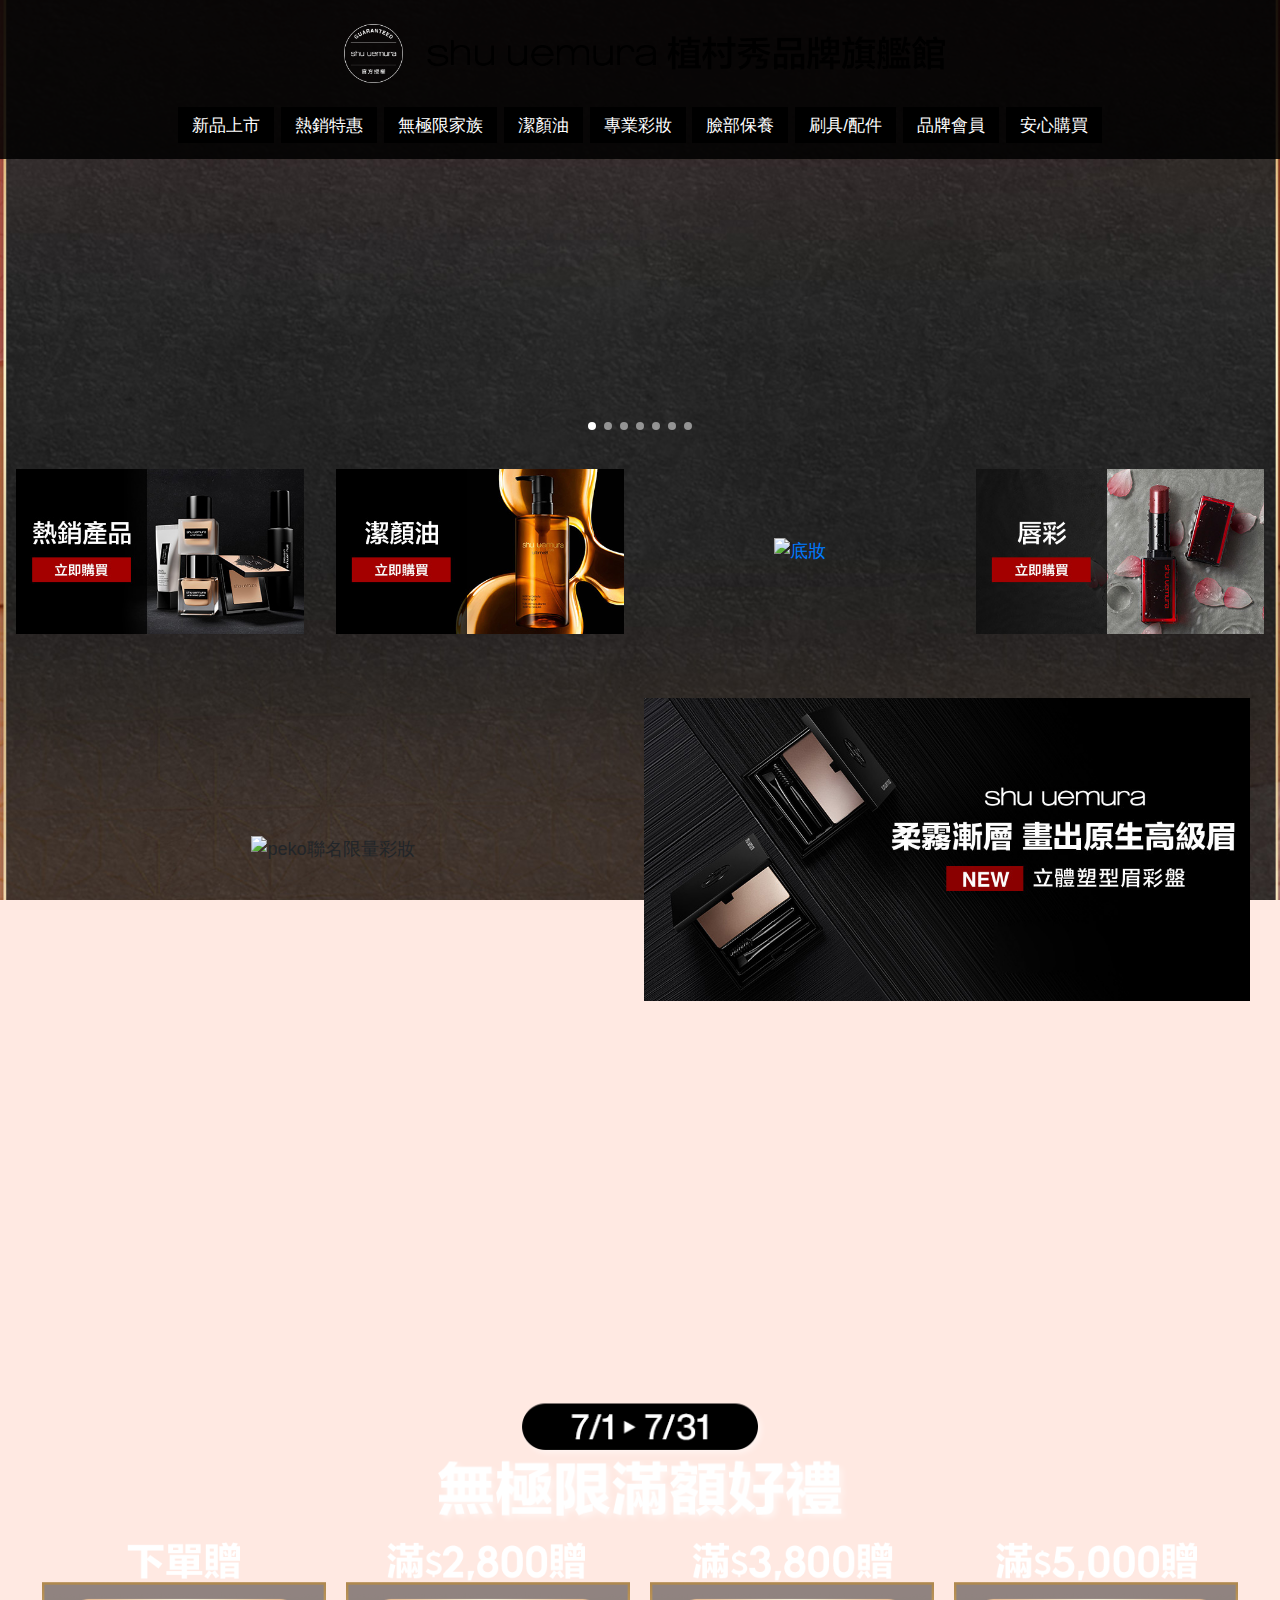
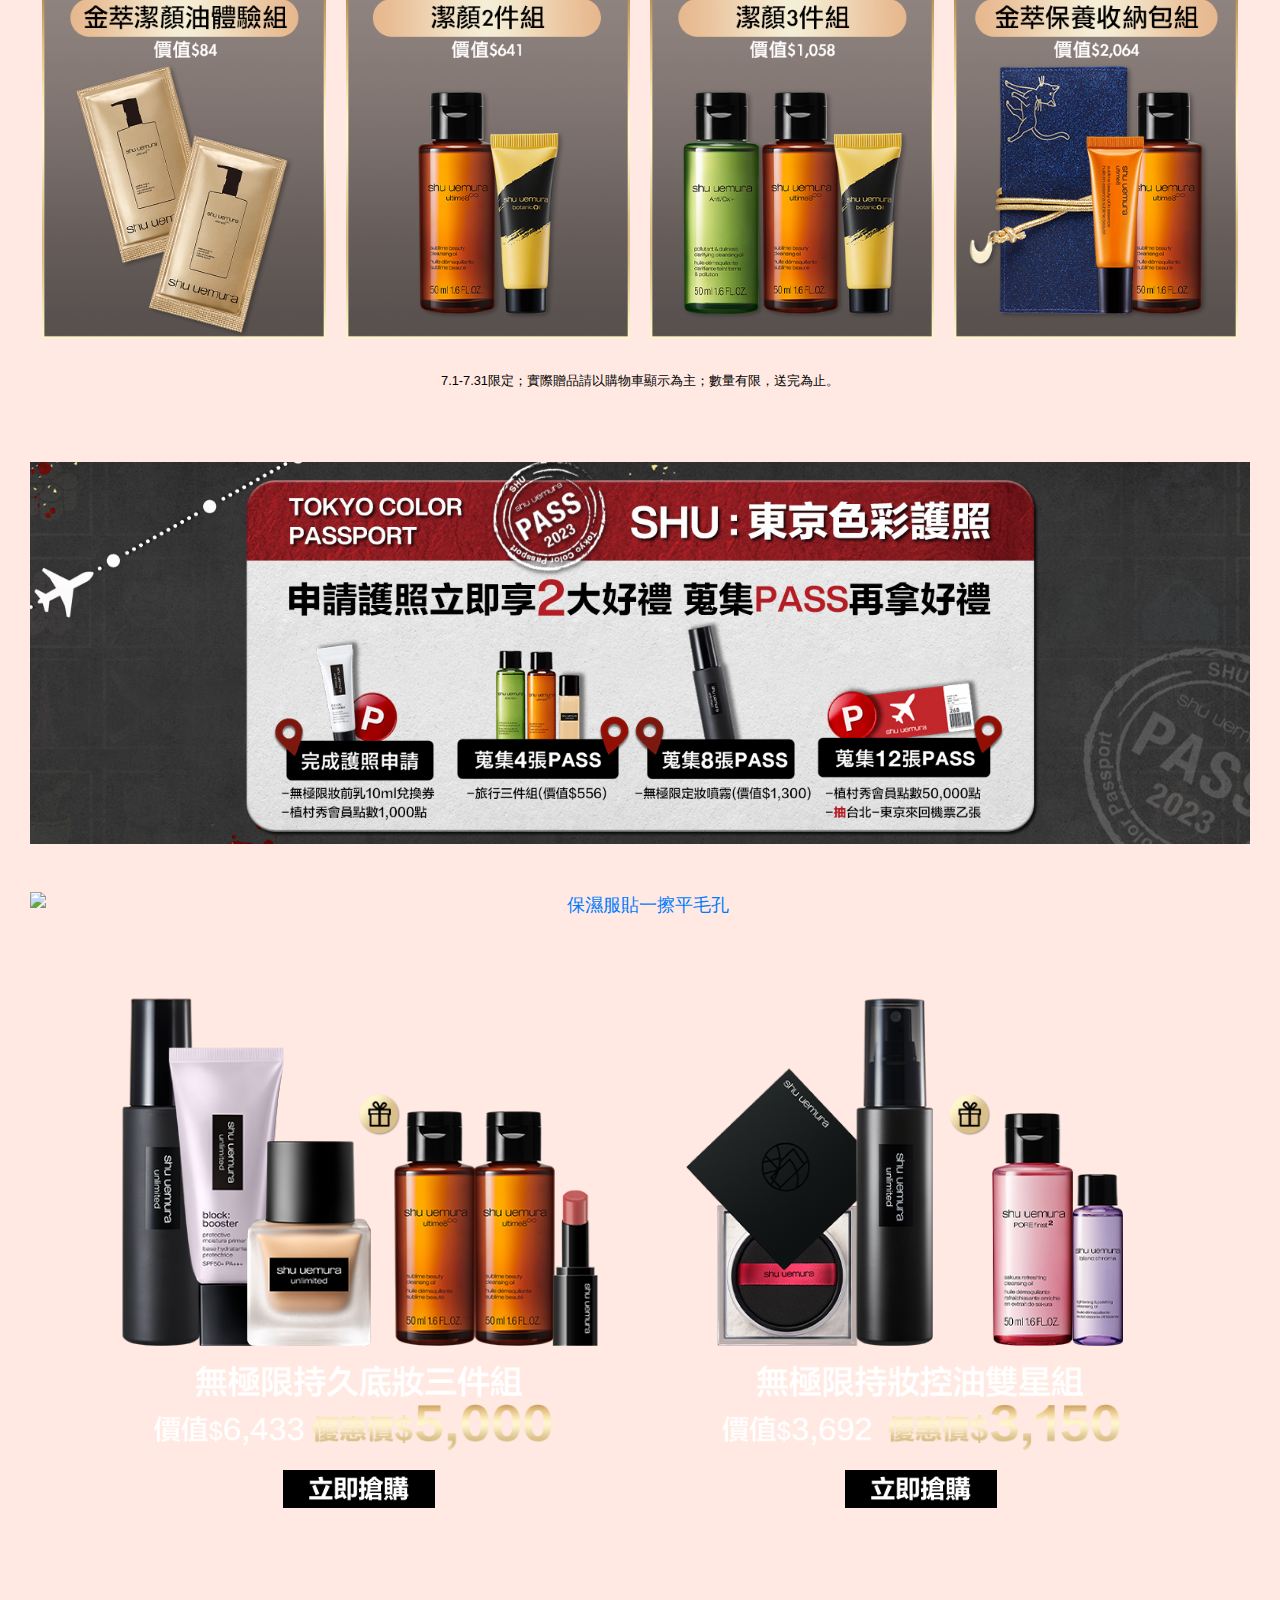
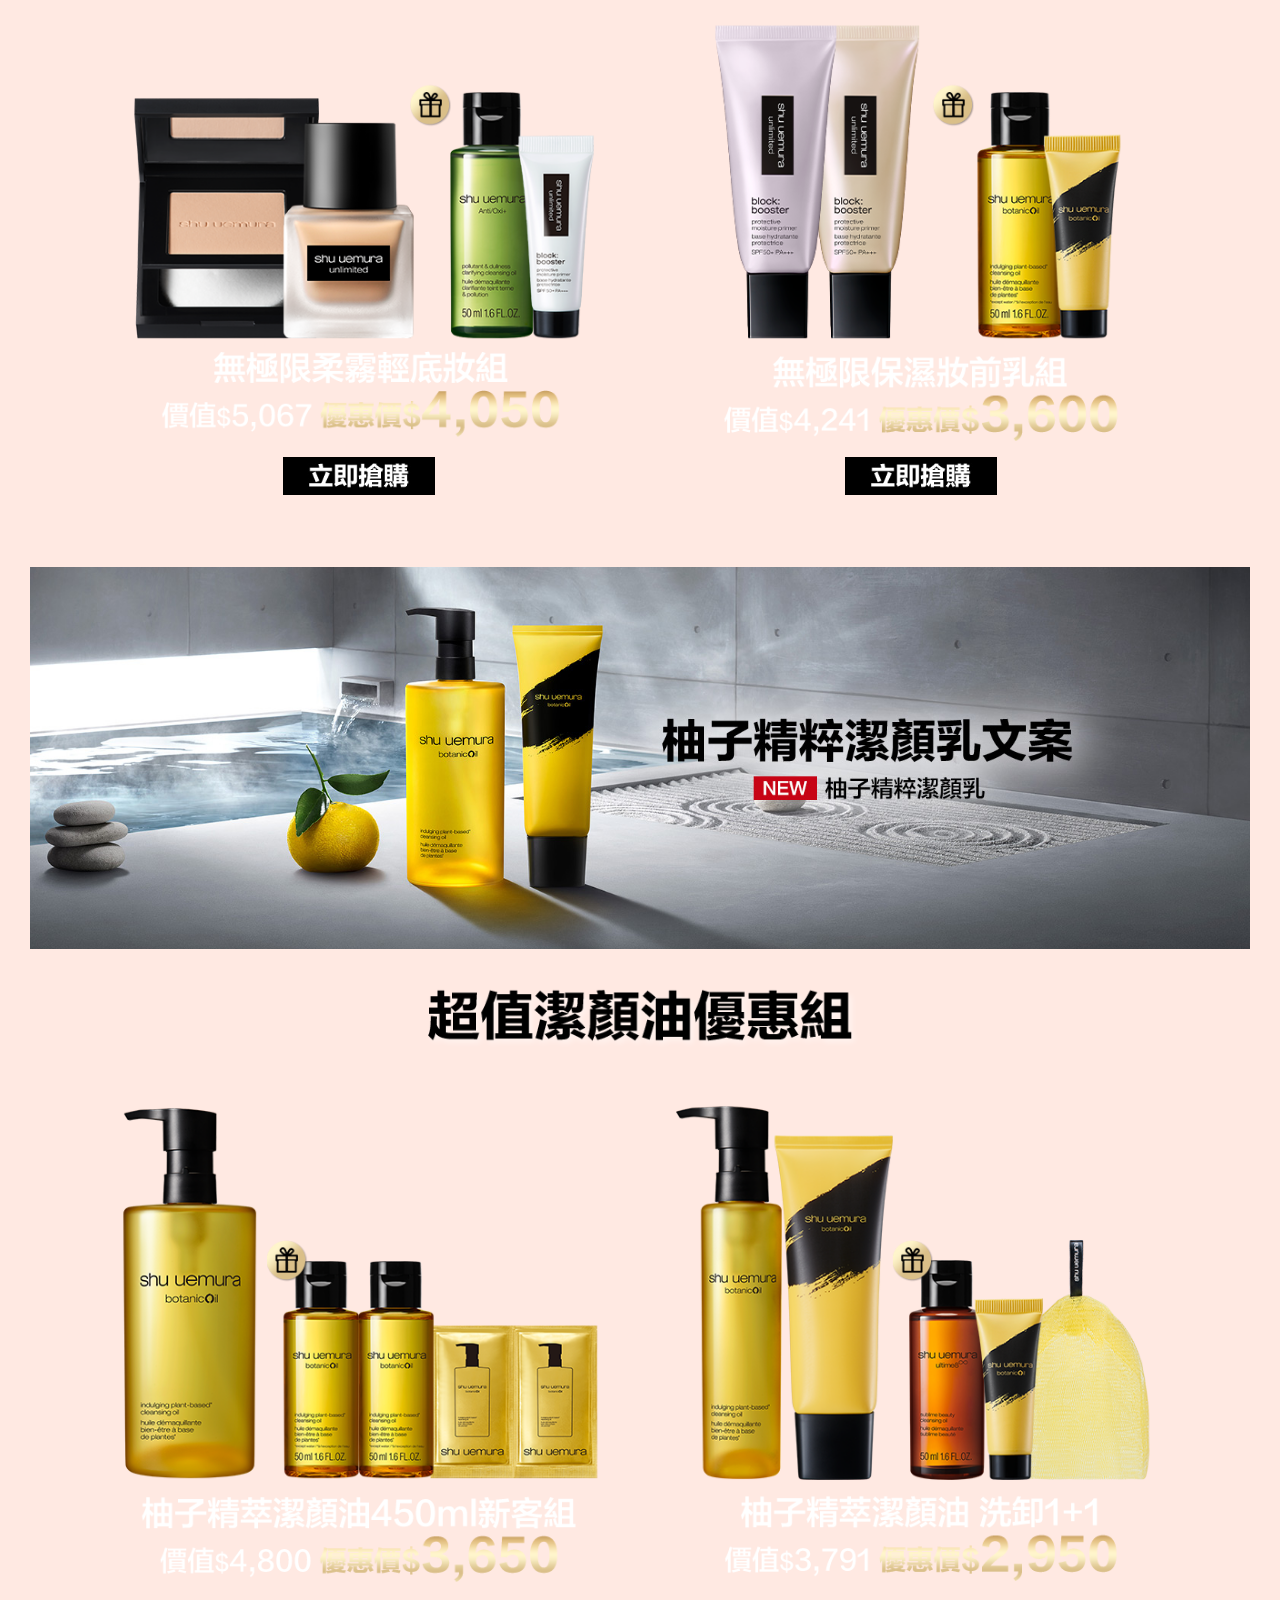
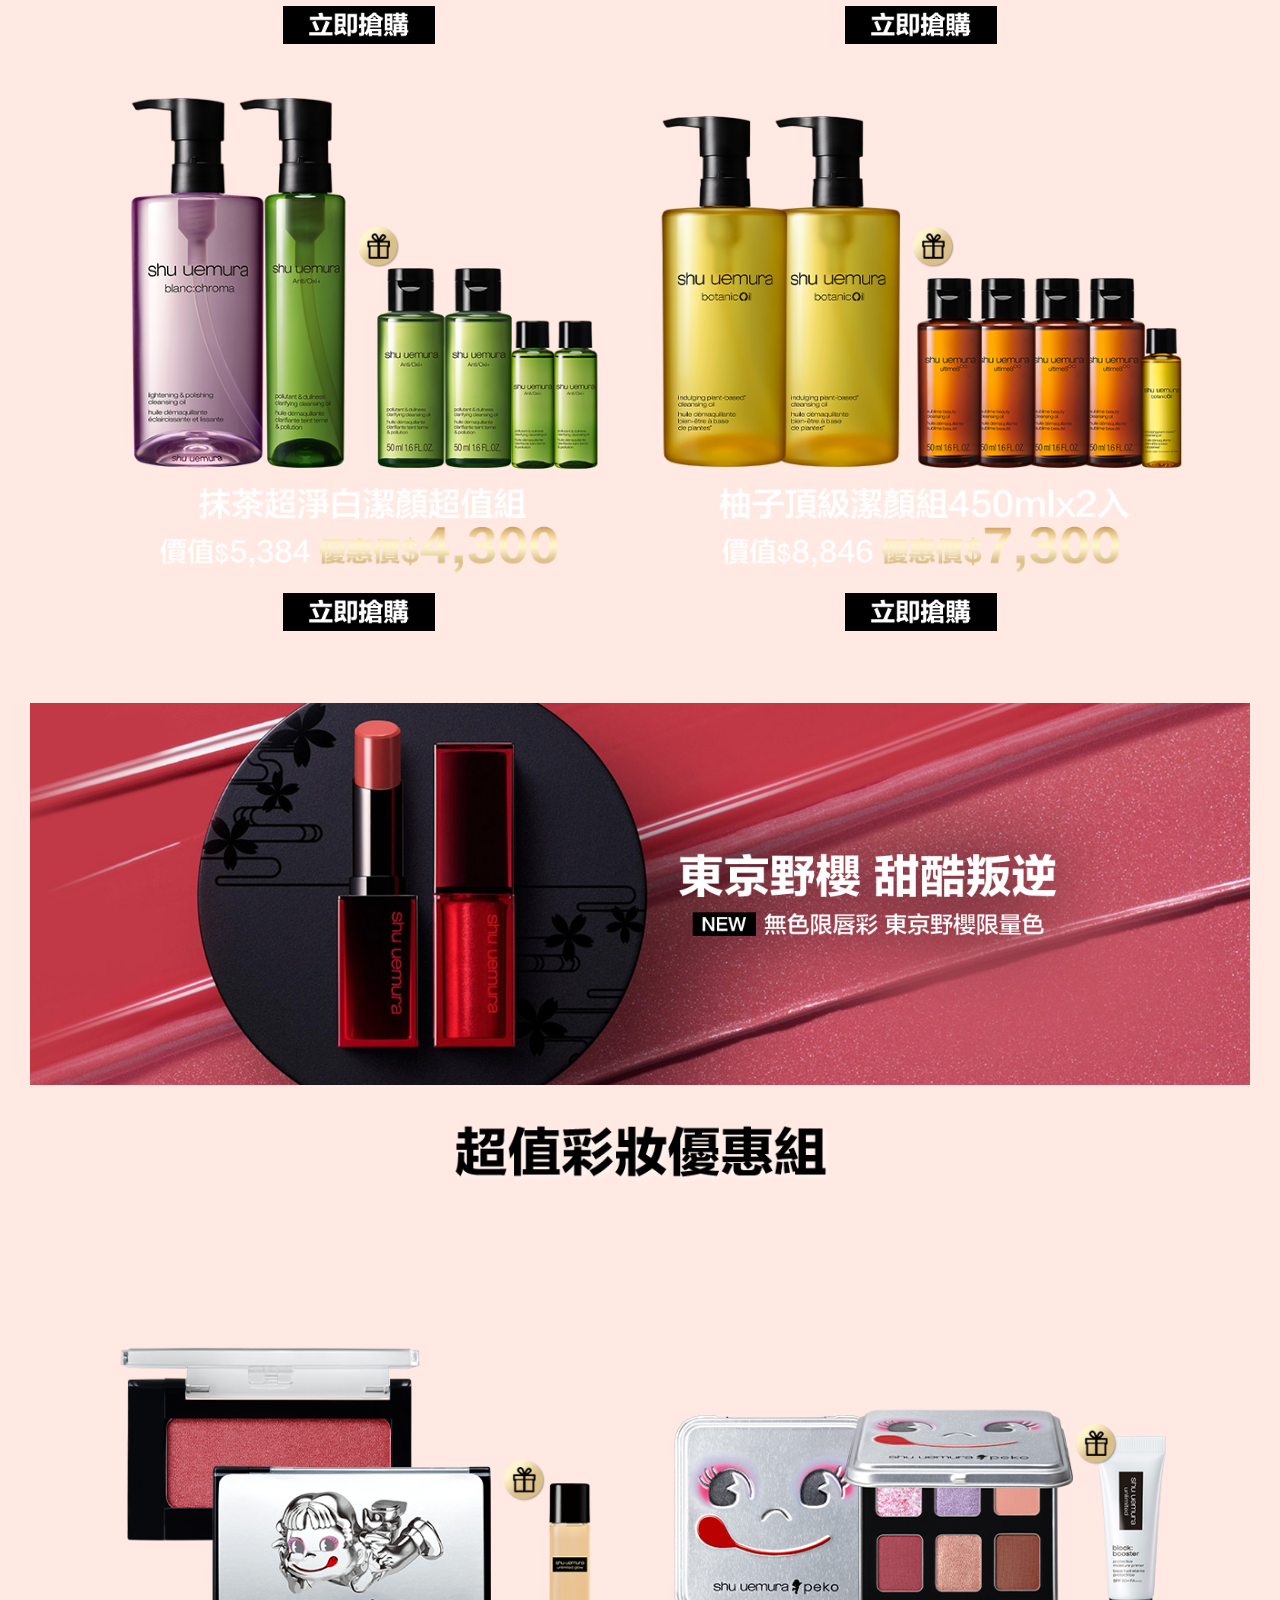
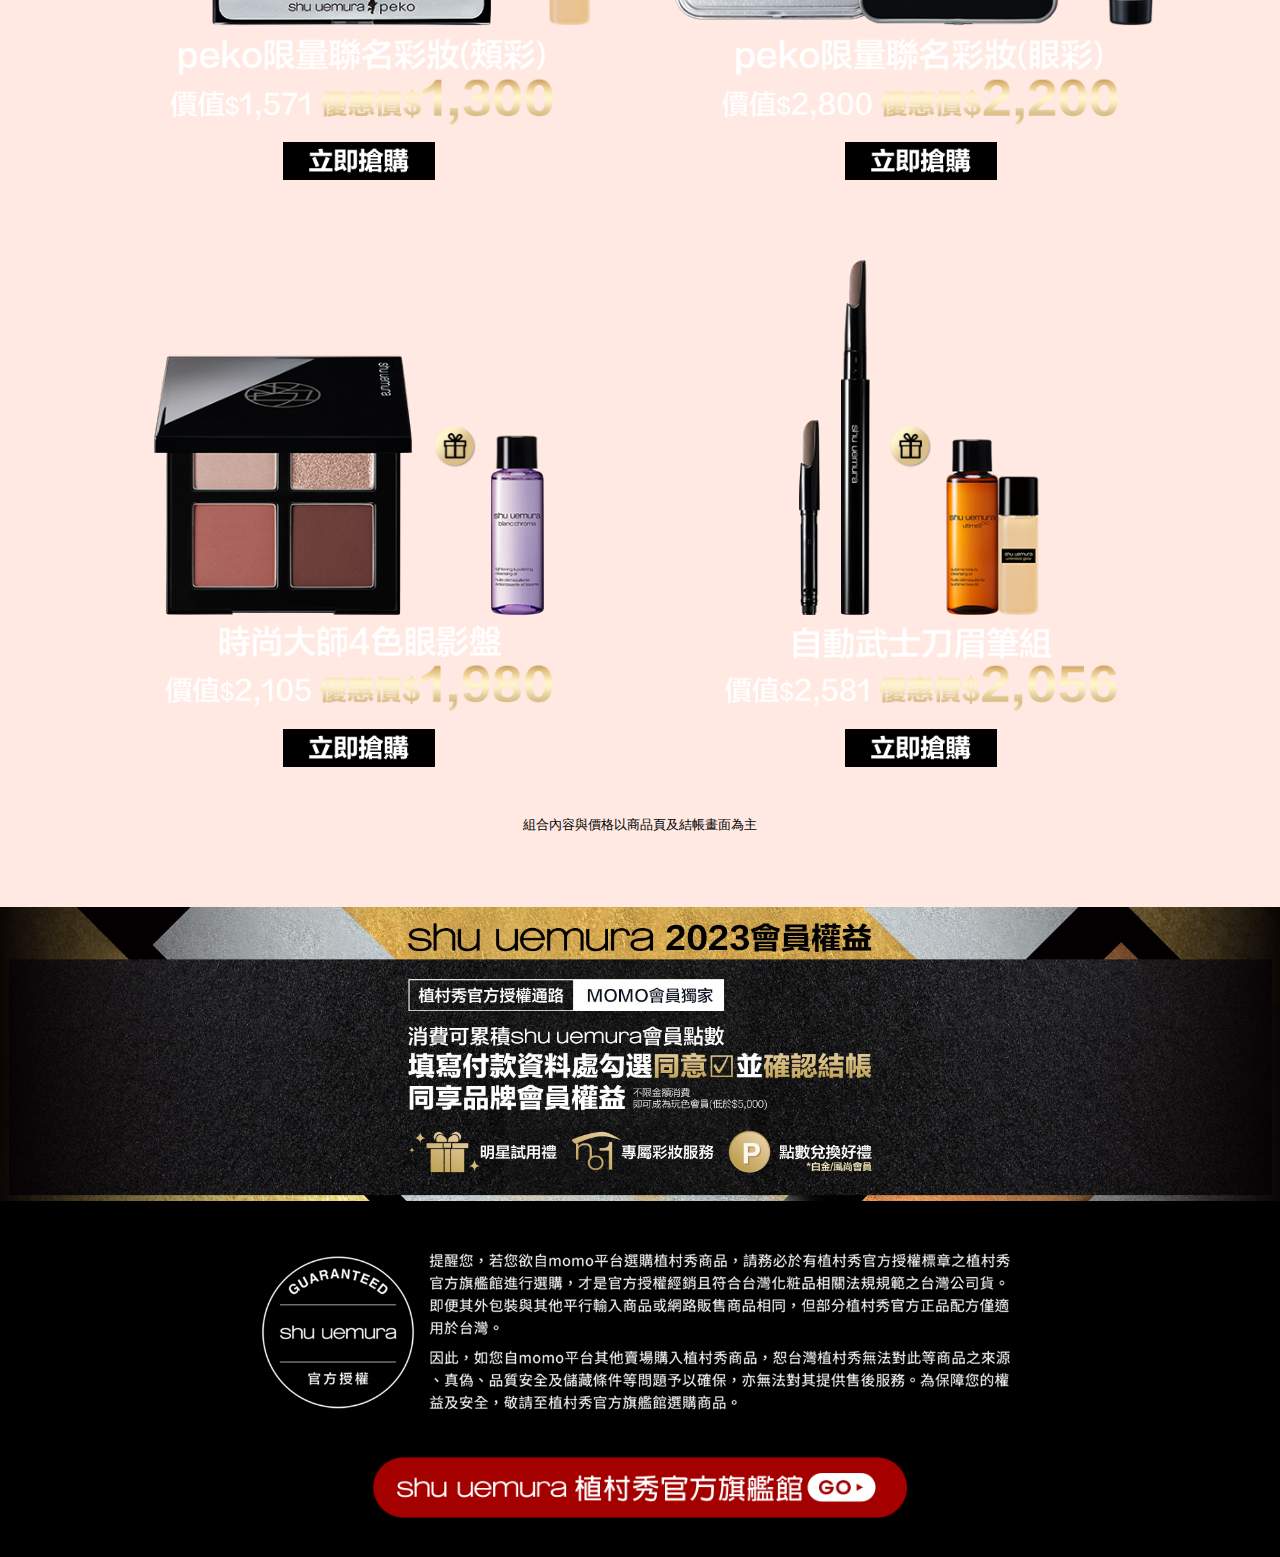
==== main.html @ 1a552395 "Add files via upload" ====
<!doctype html>
<html>

<head>
    <link rel="stylesheet" href="images/bootstrap.min.css">
    <meta name="google-site-verification" content="oWHKC9vvXX-SvML4k72anifnz4bisY2f6e-6GuBzCzw" />
    <meta name="viewport" content="width=device-width, initial-scale=1.0, maximum-scale=1.0, user-scalable=0">
    <meta name="apple-mobile-web-app-capable" content="yes">
    <meta name="apple-mobile-web-app-status-bar-style" content="black">
    <meta name="format-detection" content="telephone=no">
    <meta name="format-detection" content="address=no">
    <meta charset="utf-8">
    <link rel="stylesheet" href="images/swiper.min.css">
    <link rel="stylesheet" href="images/animate.min.css" />
    <link rel="stylesheet" href="images/Layout.css"><!-- momo設計使用 勿更動 -->
    <link rel="stylesheet" href="images/style_SHU.css">
    <title>shu uemura植村秀,品牌旗艦-momo購物網</title>
    <!-- SHUEDM v3002 -->
</head>
<!-- data-TimeSwitch_test="2023/06/22"-->

<body>
    <div><img src="images/topBtn.png" onclick="topFunction()" id="SHUScrolltoTopBtn"
            class="d-none d-md-block SHUPositionAN"></div>
    <div class="momoStyle_WRAPPER" style="overflow: hidden!important; margin-bottom:-20px;">
        <div class="momoStyle_mainArea">
            <!-------------網頁內容從這邊開始------------>
            <!-------------選單------------>
            <div class="container-fluid Area2000" style="background-color: #000000da;">
                <div class="row justify-content-center ">
                    <div class="col-md-1 col-2 p-md-4 p-2">
                        <img src="images/shuuemura-stamp-W.png">
                    </div>
                    <div class="col-md-5 col-10 pl-0">
                        <img src="images/00EDMtitle.png">
                    </div>
                </div>
                <div class="row justify-content-center pb-md-3 Area_SHUnavbar">
                    <div class="col-md-9 col Area_SHUnavbar_box">
                        <nav class="nav SHUnavbar nav-fill">
                            <a href="https://www.momoshop.com.tw/category/DgrpCategory.jsp?d_code=2141800080&p_orderType=4&showType=chessboardType"
                                class="nav-item nav-link  " target="_blank">新品上市</a>
                            <a href="https://www.momoshop.com.tw/category/DgrpCategory.jsp?d_code=2141800043&p_orderType=4&showType=chessboardType"
                                class="nav-item nav-link  " target="_blank">熱銷特惠</a>
                            <a href="https://www.momoshop.com.tw/category/DgrpCategory.jsp?d_code=2141800094&p_orderType=4"
                                class="nav-item nav-link " target="_blank">無極限家族</a>
                            <a href="https://www.momoshop.com.tw/category/DgrpCategory.jsp?d_code=2141800093&p_orderType=4"
                                class="nav-item nav-link  " target="_blank">潔顏油</a>
                            <a href="https://www.momoshop.com.tw/category/MgrpCategory.jsp?m_code=2141800005"
                                class="nav-item nav-link " target="_blank">專業彩妝</a>
                            <a href="https://www.momoshop.com.tw/category/MgrpCategory.jsp?m_code=2141800004"
                                class="nav-item nav-link  " target="_blank">臉部保養</a>
                            <a href="https://www.momoshop.com.tw/category/MgrpCategory.jsp?m_code=2141800006"
                                class="nav-item nav-link  " target="_blank">刷具/配件</a>
                            <a href="https://www.momoshop.com.tw/edm/cmmedm.jsp?npn=1vEKrCihSOJn&n=1"
                                class="nav-item nav-link  " target="_blank">品牌會員</a>
                            <a href="https://www.momoshop.com.tw/edm/cmmedm.jsp?npn=1vEKHSBDHbej"
                                class="nav-item nav-link  " target="_blank">安心購買</a>
                        </nav>
                    </div>
                </div>
            </div>
            <!-------------選單 end------------>
            <!-------------月更內容 container------------>
            <!-- 輪播 -->
            <div class="Area Area2000 SHUswiper" style="position: relative; overflow: hidden">
                <div class="swiper-wrapper">

                    <div class="swiper-slide SHUpromoteBN">
                       
                        <a href="https://www.momoshop.com.tw/category/DgrpCategory.jsp?d_code=2141800043&p_orderType=4&showType=chessboardType"
                            target="_blank" title="熱銷商品" style="display:none;"
                            data-TimeSwitch_start="2023/06/30 00:00:00" data-TimeSwitch_end="2023/07/29 23:59:59"
                            data-TimeSwitch_Myswitch="1">
                            <img src="images/00navC-sale_0306.jpg" alt="熱銷商品"
                                class="momoStyle_lazyload d-none d-md-block">
                            <img src="images/00navC-sale_0306m.jpg" alt="熱銷商品"
                                class="momoStyle_lazyload d-md-none d-block">
                        </a>
                    </div>

                    <div class="swiper-slide">
                        <a href="https://www.momoshop.com.tw/goods/GoodsDetail.jsp?i_code=11413722&str_category_code=2141800043&sourcePageType=4"
                            target="_blank" title="無極限持妝輕蜜粉">
                            <img src="images/00navC-23mopo.jpg" alt="無極限持妝輕蜜粉"
                                class="momoStyle_lazyload d-none d-md-block">
                            <img src="images/00navC-23mopom.jpg" alt="無極限持妝輕蜜粉"
                                class="momoStyle_lazyload d-md-none d-block">
                        </a>
                    </div>
                    <div class="swiper-slide">
                        <a href="https://www.momoshop.com.tw/goods/GoodsDetail.jsp?i_code=11409956&str_category_code=2141800043&sourcePageType=4"
                            target="_blank" title="立體塑型眉彩盤">
                            <img src="images/00navC-browplate.jpg" alt="立體塑型眉彩盤"
                                class="momoStyle_lazyload d-none d-md-block">
                            <img src="images/00navC-browplatem.jpg" alt="立體塑型眉彩盤"
                                class="momoStyle_lazyload d-md-none d-block">
                        </a>
                    </div>
                    <div class="swiper-slide">
                        <a href="https://www.momoshop.com.tw/goods/GoodsDetail.jsp?i_code=11413720&str_category_code=2141800043&sourcePageType=4"
                            target="_blank" title="時尚大師4色眼影盤">
                            <img src="images/00navC-eyeplate.jpg" alt="時尚大師4色眼影盤"
                                class="momoStyle_lazyload d-none d-md-block">
                            <img src="images/00navC-eyeplatem.jpg" alt="時尚大師4色眼影盤"
                                class="momoStyle_lazyload d-md-none d-block">
                        </a>
                    </div>

                    <!-- <div class="swiper-slide">
                        <a href="https://www.momoshop.com.tw/goods/GoodsDetail.jsp?i_code=11071329" target="_blank"
                            title="無極限控油定妝噴霧">
                            <img src="images/00navC-23oilmist.jpg" alt="無極限控油定妝噴霧"
                                class="momoStyle_lazyload d-none d-md-block">
                            <img src="images/00navC-23oilmistm.jpg" alt="無極限控油定妝噴霧"
                                class="momoStyle_lazyload d-md-none d-block">
                        </a>
                    </div>
                    <div class="swiper-slide">
                        <a href="https://www.momoshop.com.tw/goods/GoodsDetail.jsp?i_code=10339763" target="_blank"
                            title="無極限保濕柔霧粉餅">
                            <img src="images/00navC-nudeMOPO.jpg" alt="無極限保濕柔霧粉餅"
                                class="momoStyle_lazyload d-none d-md-block">
                            <img src="images/00navC-nudeMOPOm.jpg" alt="無極限保濕柔霧粉餅"
                                class="momoStyle_lazyload d-md-none d-block">
                        </a>
                    </div> -->
                    <div class="swiper-slide">
                        <a href="https://www.momoshop.com.tw/category/DgrpCategory.jsp?d_code=2141800094&p_orderType=4"
                            target="_blank" title="無極限底妝系列">
                            <img src="images/00navC-foundation.jpg" alt="無極限底妝系列"
                                class="momoStyle_lazyload d-none d-md-block">
                            <img src="images/00navC-foundationm.jpg" alt="無極限底妝系列"
                                class="momoStyle_lazyload d-md-none d-block">
                        </a>
                    </div>
                    <div class="swiper-slide">
                        <a href="https://www.momoshop.com.tw/edm/cmmedm.jsp?npn=1vEHwZp3rAgi&n=1&mdiv=1106700000-bt_2_103_01-bt_2_103_01_e3&ctype=B"
                            target="_blank" title="線上選色">
                            <img src="images/00navC-finder.jpg" alt="線上選色" class="momoStyle_lazyload d-none d-md-block">
                            <img src="images/00navC-finderm.jpg" alt="線上選色"
                                class="momoStyle_lazyload d-md-none d-block">
                        </a>
                    </div>
                    <div class="swiper-slide">
                        <a href="https://www.momoshop.com.tw/edm/cmmedm.jsp?npn=1vEKrCihSOJn&n=1" target="_blank"
                            title="東京色彩護照">
                            <img src="images/00navC-membership.jpg" alt="東京色彩護照"
                                class="momoStyle_lazyload d-none d-md-block">
                            <img src="images/00navC-membershipm.jpg" alt="東京色彩護照"
                                class="momoStyle_lazyload d-md-none d-block">
                        </a>
                    </div>

                </div>


                <div class="swiper-pagination"></div>

            </div>
            <!-- 輪播end -->

            <!-- 4分類animate__slideInUp animate__animated  d-md-block -->
            <div class="container-fluid Area Area2000   d-none  d-md-block">
                <div class="row">
                    <div class="col-3 p-md-3 p-0 SHUImageAN">
                        <a href="https://www.momoshop.com.tw/category/DgrpCategory.jsp?d_code=2141800043&p_orderType=4"
                            target="_blank" title="熱銷產品">
                            <img src="images/btn1_hot.jpg" alt="熱銷產品"></a>
                    </div>
                    <div class="col-3 p-md-3 p-0 SHUImageAN">
                        <a href="https://www.momoshop.com.tw/category/DgrpCategory.jsp?d_code=2141800093&p_orderType=4"
                            target="_blank" title="潔顏油">
                            <img src="images/btn2_oil.jpg" alt="潔顏油"></a>
                    </div>
                    <div class="col-3 p-md-3 p-0 SHUImageAN">
                        <a href="https://www.momoshop.com.tw/category/DgrpCategory.jsp?d_code=2141800094&p_orderType=4"
                            target="_blank" title="底妝">
                            <img src="images/btn3_foundation.jpg" alt="底妝"></a>
                    </div>
                    <div class="col-3 p-md-3 p-0 SHUImageAN">
                        <a href="https://www.momoshop.com.tw/category/DgrpCategory.jsp?d_code=2141800018&p_orderType=1"
                            target="_blank" title="唇彩">
                            <img src="images/btn4_lip.jpg" alt="唇彩"></a>
                    </div>
                </div>
            </div>
            <!-- 4分類 -->
            <!-- 影片A -->
            <div class="container Area Area1220">
                <div class="row justify-content-start mt-md-5 mt-0 ">
                    <div class="col-md-6 col-12 px-0 pr-md-1 pr-0 order-1 order-md-1">
                        <img src="images/00eyeplate.jpg" alt="peko聯名限量彩妝">
                    </div>
                    <div class="col-md-6 col-12 px-0 pl-0 pl-md-1 order-3 order-md-2">
                        <img src="images/00browplate.jpg" alt="peko聯名限量彩妝">
                    </div>
                    <div class="embed-responsive embed-responsive-16by9 col-md col-12 mr-0 mr-md-1 order-2 order-md-3">
                        <iframe class="embed-responsive-item"
                            src="https://www.youtube.com/embed/-UooQF8MK98?rel=0&color=white&modestbranding=1"
                            title="YouTube video player" frameborder="0"
                            allow="accelerometer; autoplay; clipboard-write; encrypted-media; gyroscope; picture-in-picture"
                            allowfullscreen></iframe>
                    </div>
                    <div class="embed-responsive embed-responsive-16by9 col-md col-12 ml-0 ml-md-1 order-4 order-md-4">
                        <iframe class="embed-responsive-item"
                            src="https://www.youtube.com/embed/4GCsxwJoEB8?rel=0&color=white&modestbranding=1"
                            title="YouTube video player" frameborder="0"
                            allow="accelerometer; autoplay; clipboard-write; encrypted-media; gyroscope; picture-in-picture"
                            allowfullscreen></iframe>
                    </div>
                </div>
            </div>
            <!-- 影片A -->
            <div class="container Area Area1220 ">
                <!--- plv -->
                <div class="row justify-content-center py-md-5 py-3">
                    <div class="col-md-6 col-12 col-sm-10 SHUcategorytitle">
                        <img src="images/00bonustitle.png" alt="無極限的滿額好禮">
                    </div>
                    <div class="w-100"></div>
                    <div class="col p-md-2 p-0 mx-1 SHUPositionAN ">
                        <img src="images/00bonusA.png" alt="無極限的滿額好禮">
                    </div>
                    <div class="col p-md-2 p-0 mr-1 SHUPositionAN ">
                        <img src="images/00bonusB.png" alt="無極限的滿額好禮">
                    </div>
                    <div class="col p-md-2 p-0 mr-1 SHUPositionAN ">
                        <img src="images/00bonusC.png" alt="無極限的滿額好禮">
                    </div>
                    <div class="col p-md-2 p-0 mr-1 SHUPositionAN ">
                        <img src="images/00bonusD.png" alt="無極限的滿額好禮">
                    </div>
                    <div class="w-100"></div>
                    <div class="col safeText2101 my-md-4 my-2">
                        7.1-7.31限定；實際贈品請以購物車顯示為主；數量有限，送完為止。
                    </div>
                </div>
                <!--- plv -->
                <div class="row justify-content-center pb-md-5 pb-3">
                    <div class="col p-0">
                        <a href="https://shuuemurabc.lorealluxe.com.tw/PointCollection/card?d=SEfxJ6hkvGT"
                            target="_blank" title="東京色彩護照">
                            <img src="images/00bonus_BN.jpg" alt="東京色彩護照" class="d-none d-md-block">
                            <img src="images/00bonus_BNm.jpg" alt="東京色彩護照" class="d-md-none d-block"></a>
                    </div>
                </div>
            </div>
            <div class="container Area Area1220 ">


                <!--- foundation -->
                <div class="row justify-content-center ">
                    <div class="col p-0">
                        <a href="https://www.momoshop.com.tw/goods/GoodsDetail.jsp?i_code=11413722&str_category_code=2141800022&sourcePageType=4"
                            target="_blank" title="保濕服貼一擦平毛孔">
                            <img src="images/01foundation_BN.jpg" alt="保濕服貼一擦平毛孔" class="d-none d-md-block">
                            <img src="images/01foundation_BNm.jpg" alt="保濕服貼一擦平毛孔" class="d-md-none d-block"></a>
                    </div>
                </div>
                <div class="row justify-content-center align-items-center pb-md-5 pb-4 px-md-5 px-1">
                    <div class="col-md-6 col-12 col-sm-10 SHUcategorytitle"><img src="images/01foundation_title.png"
                            alt="">
                    </div>
                    <div class="w-100"></div>
                    <div class="col-6 p-md-2 p-0">
                        <a href="https://www.momoshop.com.tw/goods/GoodsDetail.jsp?i_code=11365252" target="_blank"
                            title="底妝超值組合">
                            <div class="row">
                                <img src="images/01foundationA.png" alt="底妝超值組合">
                            </div>
                            <div class="row justify-content-center mt-3">
                                <img src="images/rob.jpg" alt="" class="col-md-4  col-7 SHUscaleAN">
                            </div>
                        </a>
                    </div>
                    <div class="col-6 p-md-2 p-0">
                        <a href="https://www.momoshop.com.tw/goods/GoodsDetail.jsp?i_code=11413044" target="_blank"
                            title="底妝超值組合">
                            <div class="row">
                                <img src="images/01foundationB.png" alt="底妝超值組合">
                            </div>
                            <div class="row justify-content-center mt-3">
                                <img src="images/rob.jpg" alt="" class=" col-md-4  col-7 SHUscaleAN">
                            </div>
                        </a>
                    </div>
                    <div class="col-6 p-md-2 p-0">
                        <a href="https://www.momoshop.com.tw/goods/GoodsDetail.jsp?i_code=11187700" target="_blank"
                            title="底妝超值組合">
                            <div class="row">
                                <img src="images/01foundationC.png" alt="底妝超值組合">
                            </div>
                            <div class="row justify-content-center mt-3">
                                <img src="images/rob.jpg" alt="" class=" col-md-4  col-7 SHUscaleAN">
                            </div>
                        </a>
                    </div>
                    <div class="col-6 p-md-2 p-0">
                        <a href="https://www.momoshop.com.tw/goods/GoodsDetail.jsp?i_code=11187701" target="_blank"
                            title="底妝超值組合">
                            <div class="row">
                                <img src="images/01foundationD.png" alt="底妝超值組合">
                            </div>
                            <div class="row justify-content-center mt-3">
                                <img src="images/rob.jpg" alt="" class=" col-md-4  col-7 SHUscaleAN">
                            </div>
                        </a>
                    </div>

                </div>
                <!--- foundation -->

                <!--- oil -->
                <div class="row justify-content-center">
                    <div class="col p-0">
                        <a href="https://www.momoshop.com.tw/category/DgrpCategory.jsp?d_code=2141800093&p_orderType=4"
                            target="_blank" title="一卸有感柔嫩超保濕">
                            <img src="images/02oil_BN.jpg" alt="一卸有感柔嫩超保濕" class="d-none d-md-block">
                            <img src="images/02oil_BNm.jpg" alt="一卸有感柔嫩超保濕" class="d-md-none d-block"></a>
                    </div>
                </div>
                <div class="row justify-content-center pb-md-5 pb-4 px-md-5 px-1">
                    <div class="col-md-6 col-12 col-sm-10 SHUcategorytitle"><img src="images/02oil_title.png" alt="">
                    </div>
                    <div class="w-100"></div>
                    <div class="col-6 p-md-2 p-0">
                        <a href="https://www.momoshop.com.tw/goods/GoodsDetail.jsp?i_code=9309168" target="_blank"
                            title="潔顏油超值組合">
                            <div class="row">
                                <img src="images/02oilA.png" alt="潔顏油超值組合">
                            </div>
                            <div class="row justify-content-center mt-3">
                                <img src="images/rob.jpg" alt="" class=" col-md-4  col-7 SHUscaleAN">
                            </div>
                        </a>
                    </div>
                    <div class="col-6 p-md-2 p-0">
                        <a href="https://www.momoshop.com.tw/goods/GoodsDetail.jsp?i_code=11365666" target="_blank"
                            title="潔顏油超值組合">
                            <div class="row">
                                <img src="images/02oilB.png" alt="潔顏油超值組合">
                            </div>
                            <div class="row justify-content-center mt-3">
                                <img src="images/rob.jpg" alt="" class=" col-md-4  col-7 SHUscaleAN">
                            </div>
                        </a>
                    </div>
                    <div class="col-6 p-md-2 p-0">
                        <a href="https://www.momoshop.com.tw/goods/GoodsDetail.jsp?i_code=9937444" target="_blank"
                            title="潔顏油超值組合">
                            <div class="row">
                                <img src="images/02oilC.png" alt="潔顏油超值組合">
                            </div>
                            <div class="row justify-content-center mt-3">
                                <img src="images/rob.jpg" alt="" class=" col-md-4  col-7 SHUscaleAN">
                            </div>
                        </a>
                    </div>
                    <div class="col-6 p-md-2 p-0">
                        <a href="https://www.momoshop.com.tw/goods/GoodsDetail.jsp?i_code=9918179" target="_blank"
                            title="潔顏油超值組合">
                            <div class="row">
                                <img src="images/02oilD.png" alt="潔顏油超值組合">
                            </div>
                            <div class="row justify-content-center mt-3">
                                <img src="images/rob.jpg" alt="" class=" col-md-4  col-7 SHUscaleAN">
                            </div>
                        </a>
                    </div>
                </div>
                <!--- oil -->

                <!--- C -->
                <style>

                </style>

                <!-- C -->
                <!-- 唇膏輪播 
                <div class="row justify-content-center pb-md-5 pb-4 ">
                    <div class="col-12 p-0 SHUswiper LIPswiper " style="overflow: hidden;">
                        <div class="swiper-wrapper">
                            <div class="swiper-slide">
                                <a href="https://www.momoshop.com.tw/goods/GoodsDetail.jsp?i_code=10896726"
                                    target="_blank">
                                    <img src="images/00lipC2mA.jpg" class="d-block d-md-none w-100">
                                    <img src="images/00lipC2A.jpg" class="d-none d-md-block w-100"></a>
                            </div>
                            <div class="swiper-slide">
                                <a href="https://www.momoshop.com.tw/goods/GoodsDetail.jsp?i_code=10896726"
                                    target="_blank">
                                    <img src="images/00lipC2mB.jpg" class="d-block d-md-none w-100">
                                    <img src="images/00lipC2B.jpg" class="d-none d-md-block w-100"></a>
                            </div>
                            <div class="swiper-slide">
                                <a href="https://www.momoshop.com.tw/goods/GoodsDetail.jsp?i_code=10570170"
                                    target="_blank">
                                    <img src="images/00lipC2mC.jpg" class="d-block d-md-none w-100">
                                    <img src="images/00lipC2C.jpg" class="d-none d-md-block w-100"></a>
                            </div>
                            <div class="swiper-slide">
                                <a href="https://www.momoshop.com.tw/goods/GoodsDetail.jsp?i_code=10570170"
                                    target="_blank">
                                    <img src="images/00lipC2mD.jpg" class="d-block d-md-none w-100">
                                    <img src="images/00lipC2D.jpg" class="d-none d-md-block w-100"></a>
                            </div>
                        </div>
                        <div class="swiper-button-prev ml-md-5 ml-1 d-none d-md-block"></div>
                        <div class="swiper-button-next mr-md-5 mr-1 d-none d-md-block"></div>
                        <div class="swiper-pagination"></div>
                    </div>
                </div>
                 唇膏輪播 -->
                <!--- rouge unlimited -->
                <div class="row justify-content-center">
                    <div class="col p-0">
                        <a href="https://www.momoshop.com.tw/goods/GoodsDetail.jsp?i_code=11413720" target="_blank"
                            title="時尚大師4色眼影盤">
                            <img src="images/03lip_BN.jpg" alt="時尚大師4色眼影盤" class="d-none d-md-block">
                            <img src="images/03lip_BNm.jpg" alt="時尚大師4色眼影盤" class="d-md-none d-block"></a>
                    </div>
                </div>
                <div class="row justify-content-center pb-md-5 pb-4 px-md-5 px-1">
                    <div class="col-md-6 col-12 col-sm-10 SHUcategorytitle"><img src="images/03lip_title.png" alt="">
                    </div>
                    <div class="w-100"></div>
                    <div class="col-6 p-md-2 p-0">
                        <a href="https://www.momoshop.com.tw/goods/GoodsDetail.jsp?i_code=11386019" target="_blank"
                            title="彩妝超值組合">
                            <div class="row">
                                <img src="images/03lipA.png" alt="彩妝超值組合">
                            </div>
                            <div class="row justify-content-center mt-3">
                                <img src="images/rob.jpg" alt="" class=" col-md-4  col-7 SHUscaleAN">
                            </div>
                        </a>
                    </div>
                    <div class="col-6 p-md-2 p-0">
                        <a href="https://www.momoshop.com.tw/goods/GoodsDetail.jsp?i_code=11386012" target="_blank"
                            title="彩妝超值組合">
                            <div class="row">
                                <img src="images/03lipB.png" alt="彩妝超值組合">
                            </div>
                            <div class="row justify-content-center mt-3">
                                <img src="images/rob.jpg" alt="" class=" col-md-4  col-7 SHUscaleAN">
                            </div>
                        </a>
                    </div>
                    <div class="col-6 p-md-2 p-0">
                        <a href="https://www.momoshop.com.tw/goods/GoodsDetail.jsp?i_code=11413720" target="_blank"
                            title="彩妝超值組合">
                            <div class="row">
                                <img src="images/03lipC.png" alt="彩妝超值組合">
                            </div>
                            <div class="row justify-content-center mt-3">
                                <img src="images/rob.jpg" alt="" class=" col-md-4  col-7 SHUscaleAN">
                            </div>
                        </a>
                    </div>
                    <div class="col-6 p-md-2 p-0">
                        <a href="https://www.momoshop.com.tw/goods/GoodsDetail.jsp?i_code=11186709" target="_blank"
                            title="彩妝超值組合">
                            <div class="row">
                                <img src="images/03lipD.png" alt="彩妝超值組合">
                            </div>
                            <div class="row justify-content-center mt-3">
                                <img src="images/rob.jpg" alt="" class=" col-md-4  col-7 SHUscaleAN">
                            </div>
                        </a>
                    </div>
                    <div class="w-100"></div>
                    <div class="col safeText2101 my-md-4 my-2">組合內容與價格以商品頁及結帳畫面為主</div>
                </div>
                <!--- rouge unlimited -->
            </div>
            <!-------------月更內容 container------------>
            <div class="container-fluid Area Area2000" style="background-color: #000;">
                <!--- -->
                <div class="row justify-content-center">
                    <div class="col-12 p-0">
                        <a href="https://www.momoshop.com.tw/edm/cmmedm.jsp?npn=1vEKrCihSOJn&n=1" target="_blank"
                            title="會員權益">
                            <img src="images/99membership.jpg" class="d-none d-md-block" alt="會員權益">
                            <img src="images/99membershipm.jpg" class="d-md-none d-block" alt="會員權益"></a>

                    </div>
                    <div class="col-12 p-0">
                        <a href="https://www.momoshop.com.tw/edm/cmmedm.jsp?npn=1vEKHSBDHbej" target="_blank"
                            title="安心購物">
                            <img src="images/99Guaranteed.jpg" class="d-none d-md-block" alt="安心購物">
                            <img src="images/99Guaranteedm.jpg" class="d-md-none d-block" alt="安心購物"></a>
                    </div>
                </div>
                <div class="row justify-content-center  mt-0">
                    <div class="col-11 col-md-5 SHUscaleAN p-0">
                        <a href="https://www.momoshop.com.tw/category/DgrpCategory.jsp?d_code=2141800043&p_orderType=4"
                            target="_blank">
                            <img src="images/99GO.png" alt=""></a>
                    </div>
                </div>
                <!--- -->
            </div>

            <!-- ----------網頁內容到這邊結束------------>
        </div>
    </div>
    <!-- ----------default setting------------>

    <script src="images/swiper.min.js"></script>
    <script src="images/jquery-3.6.0.min.js"></script>
    <script src="images/bootstrap.bundle.js"></script>
    <script src="images/owl.carousel.min.js"></script>
    <script src="images/body.js"></script>
    <script src="images/lazyload.min.js"></script>
    <script src="images/wow.min.js"></script>
    <script>
        new WOW().init();
    </script>
    <script language="javascript" type="text/javascript">
        /*
         * Ghvzon
         * 指定時間開關物件 TimeSwitch-v1.1
         *******************************************************************
         * 啟動器: style="display:none;" data-TimeSwitch_start="2020/1/01 00:00:00" data-TimeSwitch_end="2020/1/21 23:59:59" data-TimeSwitch_Myswitch="1"
         * 測試時間: data-TimeSwitch_test="2020/1/20 00:00:00"
         * 說明:
         * data-TimeSwitch_start    開始時間
         * data-TimeSwitch_end      結束時間
         * data-TimeSwitch_Myswitch 動作 0刪除、1打開
         *******************************************************************
         */
        $(function () {
            //測試時間
            var TimeSwitch_test = $("[data-TimeSwitch_test]").attr('data-TimeSwitch_test');
            if (TimeSwitch_test) {
                TimeSwitch = new Date(TimeSwitch_test);
                console.log('TimeSwitch_test ing!! ' + TimeSwitch_test)
            } else {
                TimeSwitch = new Date();
            }
            var TimeSwitchmonth = TimeSwitch.getMonth() + 1; //月
            var TimeSwitchday = TimeSwitch.getDate(); //日
            var TimeSwitchhour = TimeSwitch.getHours(); //時
            var TimeSwitchminute = TimeSwitch.getMinutes(); //分
            var TimeSwitchsecond = TimeSwitch.getSeconds(); //秒
            var TimeSwitchweek = TimeSwitch.getDay(); //星期0~6 
            $("[data-TimeSwitch_start]").each(function () {
                var $self = $(this);
                if (TimeSwitchmonth < 10) {
                    TimeSwitchmonth = '0' + TimeSwitchmonth;
                }
                if (TimeSwitchday < 10) {
                    TimeSwitchday = '0' + TimeSwitchday;
                }
                //範圍時間
                var Mydate_start = new Date($self.attr('data-TimeSwitch_start'));
                var Mydate_end = new Date($self.attr('data-TimeSwitch_end'));
                var Myswitch = $self.attr('data-TimeSwitch_Myswitch');
                //Myswitch = 0 隱藏
                console.log('TimeSwitch_now ' + TimeSwitch)
                if (Myswitch == 0) {
                    if (Mydate_start <= TimeSwitch && TimeSwitch <= Mydate_end) {
                        $self.remove(); //Myswitch:0, 時間內,刪除
                    } else {
                        $self.show(); //Myswitch:0, 時間外,打開
                    }
                }
                //Myswitch = 1 打開
                if (Myswitch == 1) {
                    if (Mydate_start <= TimeSwitch && TimeSwitch <= Mydate_end) {
                        $self.show(); //Myswitch:1, 時間內,打開
                    } else {
                        $self.remove(); //Myswitch:1, 時間外,刪除
                    }
                }
            });
        });
    </script>

    <script>
        //TOP BTN
        //Get the button:
        mybutton = document.getElementById("SHUScrolltoTopBtn");

        // When the user scrolls down 20px from the top of the document, show the button
        window.onscroll = function () {
            scrollFunction()
        };

        function scrollFunction() {
            if (document.body.scrollTop > 20 || document.documentElement.scrollTop > 20) {
                mybutton.style.opacity = "0.8";
            } else {
                mybutton.style.opacity = "0";
            }
        }
        // When the user clicks on the button, scroll to the top of the document
        function topFunction() {
            document.body.scrollTop = 0; // For Safari
            document.documentElement.scrollTop = 0; // For Chrome, Firefox, IE and Opera
        }
    </script>
    <!--
	<script>
		$(document).ready(function () {
			$.fn.snow({ minSize: 1, maxSize: 10, newOn: 300, flakeColor: '#FFFFFF' });
		});
	</script>-->


    <script>
        var SHUswiper = new Swiper('.SHUswiper', {

            //★5.2.1★小圓點【基本】-白點swiper-pagination-white, 黑點swiper-pagination-black
            pagination: {
                el: '.SHUswiper .swiper-pagination',
                clickable: true, //觸擊切換
            },
            //★5.2.1★左右切換-白色箭頭swiper-button-white, 黑色箭頭swiper-button-black  
            navigation: {
                nextEl: '.SHUswiper .swiper-button-next',
                prevEl: '.SHUswiper .swiper-button-prev',
            },
            //★5.2.1★自動撥放
            autoplay: {
                delay: 5000,
                disableOnInteraction: false, //觸擊後不再自動輪播
            },
            //★5.2.1★切換特效(淡化)
            effect: 'slide', //切換特效 fade(淡化) cube(立方體) coverflow(3D) flip(翻牌) slide(一般)
            fadeEffect: {
                crossFade: false //打開自動淡出
            },
            //排版
            slidesPerView: 1, //顯示幾個
            slidesPerGroup: 1, //一次切換幾個
            spaceBetween: 0, //間距
            loop: true,
        });
    </script>

</body>

</html>
---- images/Layout.css ----
.Area {
    position: relative;
    margin: 0 auto;
    padding: 0;
    border-radius: 0;
    text-align: center;
}

.Area2000 {
    max-width: 2000px;
    height: auto;
    margin-bottom: 0px;
    position: relative;
    margin: 0 auto;
    box-sizing: border-box;
    padding: 0;
}

.Area1220 {
    max-width: 1220px;
    height: auto;
    margin-bottom: 0px;
    position: relative;
    margin: 0 auto;
    box-sizing: border-box;
    padding: 0;
}

@media screen and (max-width:768px) {
    .Area2000 {
        width: 100%;
        max-width: 100%;
        height: auto;
    }
    .Area1220 {
        width: 100%;
        max-width: 100%;
        height: auto;
    }
}

.momoStyle_WRAPPER {
    z-index: 0;
    position: relative;
    display: block;
    margin: 0 auto;
    padding: 0;
    overflow: hidden;
    width: 100%;
    min-width: 1220px;
    text-align: left;
    font-family: "微軟正黑體", "Microsoft JhengHei", Helvetica;
}

@media screen and (max-width: 767px) {
    .momoStyle_WRAPPER {
        min-width: inherit;
        min-height: 100vh;
        overflow: hidden;
    }
}

.momoStyle_WRAPPER .momoStyle_mainArea {
    position: relative;
    display: block;
    margin: 0 auto;
    max-width: 100%;
    z-index: 1;
}

.momoStyle_mainArea {
    padding: 0;
    margin: 0;
    font-family: '微軟正黑體', "Microsoft JhengHei", sans-serif;
    font-weight: 500;
    font-size: 18px;
    word-wrap: break-word;
    word-break: normal;
}

.momoStyle_mainArea img {
    -webkit-user-drag: none;
    border: none;
    width: 100%;
}

@media screen and (min-width:768px) {
     ::-webkit-scrollbar-thumb {
        background: #ffffff63;
    }
     ::-webkit-scrollbar {
        -webkit-appearance: none;
        width: 10px;
        height: 5px;
        background: linear-gradient(rgb(0, 0, 0) 0%, rgb(0, 0, 0) 100%);
    }
}
---- images/style_SHU.css ----
/********************命名Class時，前面需加momoStyle_********************/
/* v.2208.0801  */
/* .container{
    background-color: rgba(0, 0, 0, 0.2);} */
/* .CarouseBreath {
    animation: Breath 4s infinite;
    animation-timing-function: ease-in-out;
}

@keyframes Breath {
    0% {
        -webkit-filter: brightness(.95) contrast(1.5);
    }

    50% {
        -webkit-filter: brightness(1.2) contrast(1.1);
    }

    100% {
        -webkit-filter: brightness(.95) contrast(1.5);
    }
} */

.col-6 .row img {
    /* 組合僅顯示第一張 */
    display: none;
}

.col-6 .mt-3 img {
    /* 組合僅顯示第一張 */
    display: block;
}

.col-6 .row img:first-child {
    /* 組合僅顯示第一張 */
    display: block;
}

.SHUpromoteBN>a {
    /* 檔期僅顯示第一張 */
    display: none !important;
}

.SHUpromoteBN>a:first-child {
    /* 檔期僅顯示第一張 */
    display: block !important;
}


body {
    margin: 0;
    padding: 0;
    background-color: #ffe9e2;
    background-image: url(SHUBG.jpg);
    width: 100%;
    background-position: top center;
    background-size: cover;
    background-attachment: fixed;
    background-repeat: no-repeat;
}

.safeText2101 {
    color: #000;
    text-align: center;
    font-size: 0.8rem;
    font-family: futurastdmedium, noto sans tc, Arial, 微軟正黑體, microsoft jhenghei, sans-serif;
}

.row {
    /*fixed flexbox stretch images*/
    align-items: center !important;
}

.col-6 {
    background-image: none;
    background-size: 100%;
    transition-duration: .3s;

}

.col-6:hover {
    /* 組合hover動態 */

    background-color: #00000011;
    transition-duration: .3s;

}

.col-6 img {}

.col-6 a:hover {
    cursor: pointer;
}

.SHUImageAN {
    transition-duration: .3s;
}

.SHUImageAN:hover {
    transition-duration: .3s;
    filter: brightness(1.0);
    -webkit-filter: brightness(1.0);
    transform: scale(0.97);
}

.SHUscaleAN {
    transition-duration: .3s;
    margin-bottom: 3%;
    /* 
    filter: brightness(0.95) drop-shadow(2px 2px 3px rgba(0, 0, 0, 0.5));
    -webkit-filter: brightness(0.95) drop-shadow(2px 2px 3px rgba(0, 0, 0, 0.5)); */
}

.SHUscaleAN:hover {
    /* filter: brightness(1.05);
    -webkit-filter: brightness(1.05); */
    transform: scale(0.97);
    cursor: pointer;
}

.SHUcategorytitle {
    /*分類大標樣式*/
    /* pointer-events: none; */
    cursor: default;
    filter: drop-shadow(3px 3px 3px #ffffff85);
    -webkit-filter: drop-shadow(3px 3px 3px #ffffff85);
}

.SHUcategorytitle span {
    /* 安全字 */
    font-size: 36px;
}

html {
    /* user-select: none; */
    /* color: black; */
    color: #000;
    text-align: center;
    scroll-behavior: smooth;
}

.lip {
    width: 100%;
    display: flex;
    justify-content: center;
}

.SHUPositionAN {
    transform: translate(0, 0);
    transition-duration: .3s;
}

.SHUPositionAN:hover {
    /* 滿額贈hover動態  */
    transform: translate(0, -8px);
}

.carousel2102 {
    margin-top: -42%;
}

.SHUnavbar a {
    color: #fff;
    background: #000000;
    margin: 0 .2em;
    background-size: 70%;
    background-repeat: no-repeat;
    background-position: 50% 50%;
    transition-duration: .3s;
    font-family: futurastdmedium, noto sans tc, Arial, 微軟正黑體, microsoft jhenghei, sans-serif;
    font-weight: 500;
    font-size: 1.08rem;
    line-height: 20px;
    text-align: center;
    vertical-align: middle;
}

/* 選單hover動態 */
.SHUnavbar a:hover {
    color: #fff;
    background: #960000;
    opacity: 1;


}

@media screen and (max-width: 768px) {

    body {
        background-size: 100%;
        background-repeat: repeat-y;
        background-attachment: scroll;
        background-position: 50% 50%;
        background-image: none;
        /* background: linear-gradient(90deg, #ffdcc8 0%, #ffe5d4 50%, #ffdcc8 100%); */
    }

    .col-6:hover {
        /* 組合hover動態 */
        filter: none;
        -webkit-filter: none;
        background-image: none;
        /* background-color: #000; */
    }

    .previewArea {
        background-image: none;
    }


    .container>.row {
        background-image: url(SHUBGm.jpg);
        background-size: cover;
        background-position: center;
        /* background-repeat: repeat; */
        /* background-size: cover; */
        /* background-position: 50% 50%; */

    }

    .bonusAnm2102:hover {
        /* 滿額贈hover動態  */
        transform: none;
        filter: none;
    }

    .Area_SHUnavbar {
        margin-bottom: 0 !important;
        /* justify-content: flex-start !important; */
    }

    .Area_SHUnavbar .Area_SHUnavbar_box {
        display: inline-flex;
        width: auto;
        max-width: inherit;
        overflow-y: hidden;
        overflow-x: auto;
        justify-content: flex-start !important;
        -webkit-overflow-scrolling: touch;
        -moz-overflow-scrolling: touch;
        -ms-overflow-scrolling: touch;
        -o-overflow-scrolling: touch;
        padding-bottom: 0.5em;
    }

    .SHUnavbar {
        flex-wrap: nowrap;
        align-items: center;
    }

    .SHUnavbar a {
        color: #fff;
        background: #000000;
        opacity: 1;
        white-space: nowrap;
        padding: 0.5em 0.8em;
    }

    .SHUnavbar a:last-child {
        margin-right: 0;
    }

    .carousel2102 {
        margin-top: -55%;
    }
}



#SHUScrolltoTopBtn {
    width: 60px;
    position: fixed;
    right: 1%;
    bottom: 3%;
    height: auto;
    opacity: 0;
    transition-duration: .3s;
    z-index: 99;
}

#SHUScrolltoTopBtn:hover {
    cursor: pointer;
    opacity: 1;
}

/* Swiper樣式區域 */
.SHUswiper {
    --swiper-theme-color: #fff;
    --swiper-navigation-color: #fff;
    --swiper-navigation-size: 30px;
}

.swiper-pagination {
    width: 100%;
    left: 0%;
    bottom: 8%;
    /* --swiper-pagination-color: #cf0000; */
}

.swiper-wrapper {
    padding-bottom: 0;
}

@media screen and (max-width: 768px) {
    .swiper-pagination {
        bottom: 5%;
    }

    .LIPswiper .swiper-pagination {
        bottom: 3%;
    }

    .swiper-wrapper {
        min-height: 50vw;
    }

    .LIPswiper .swiper-wrapper {
        min-height: 125vw;
    }
}
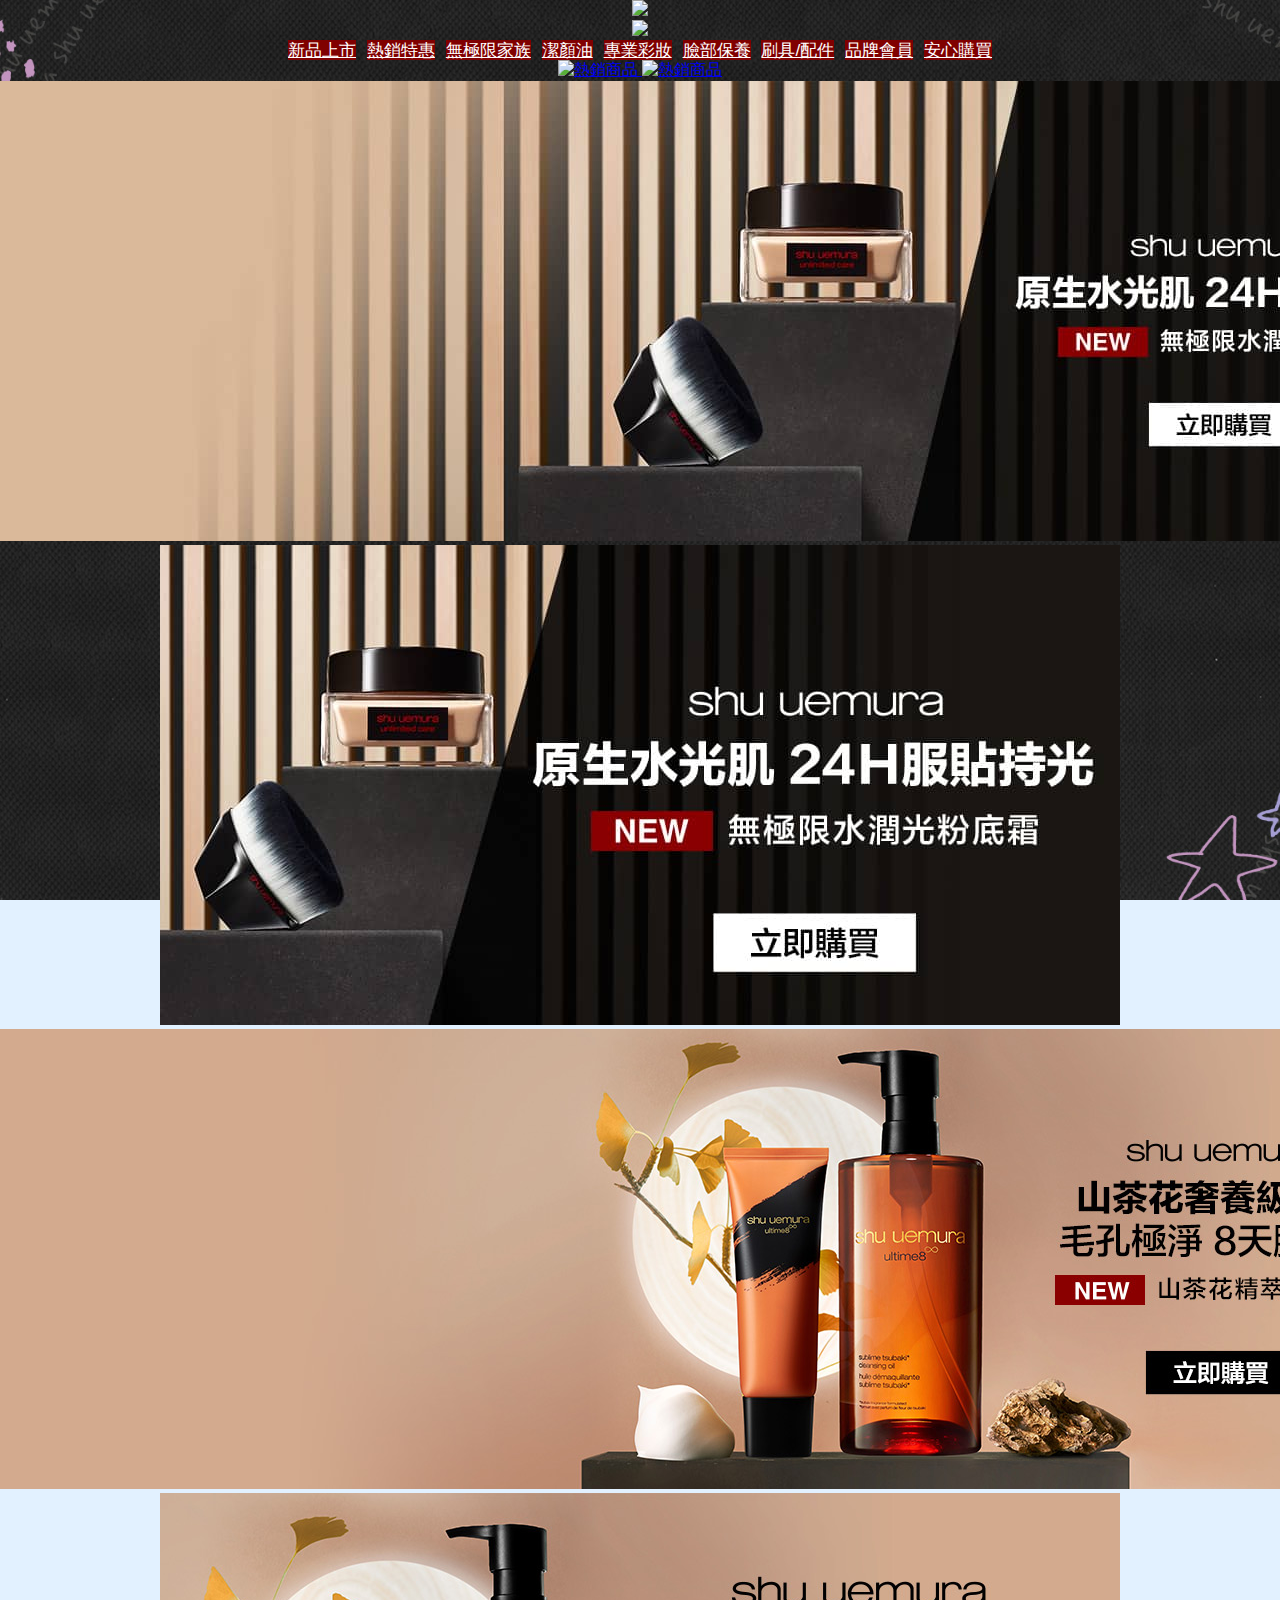
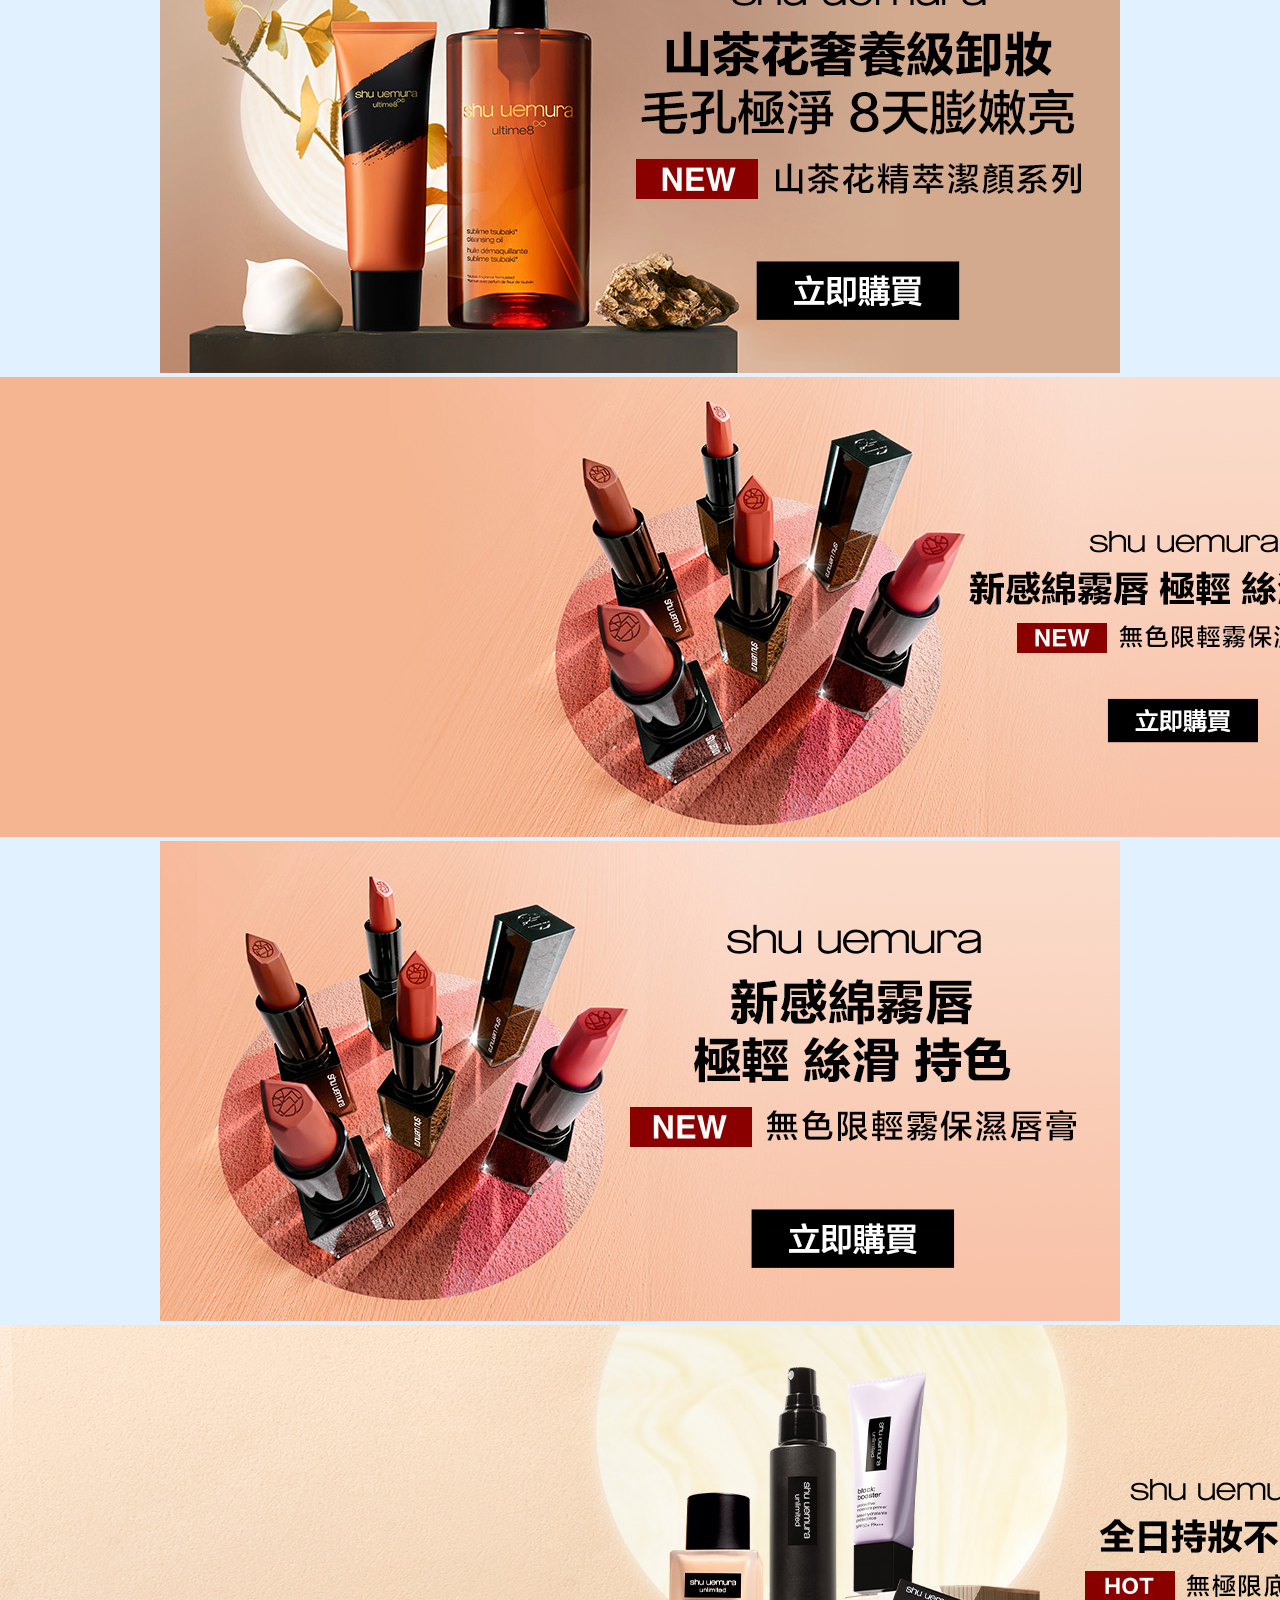
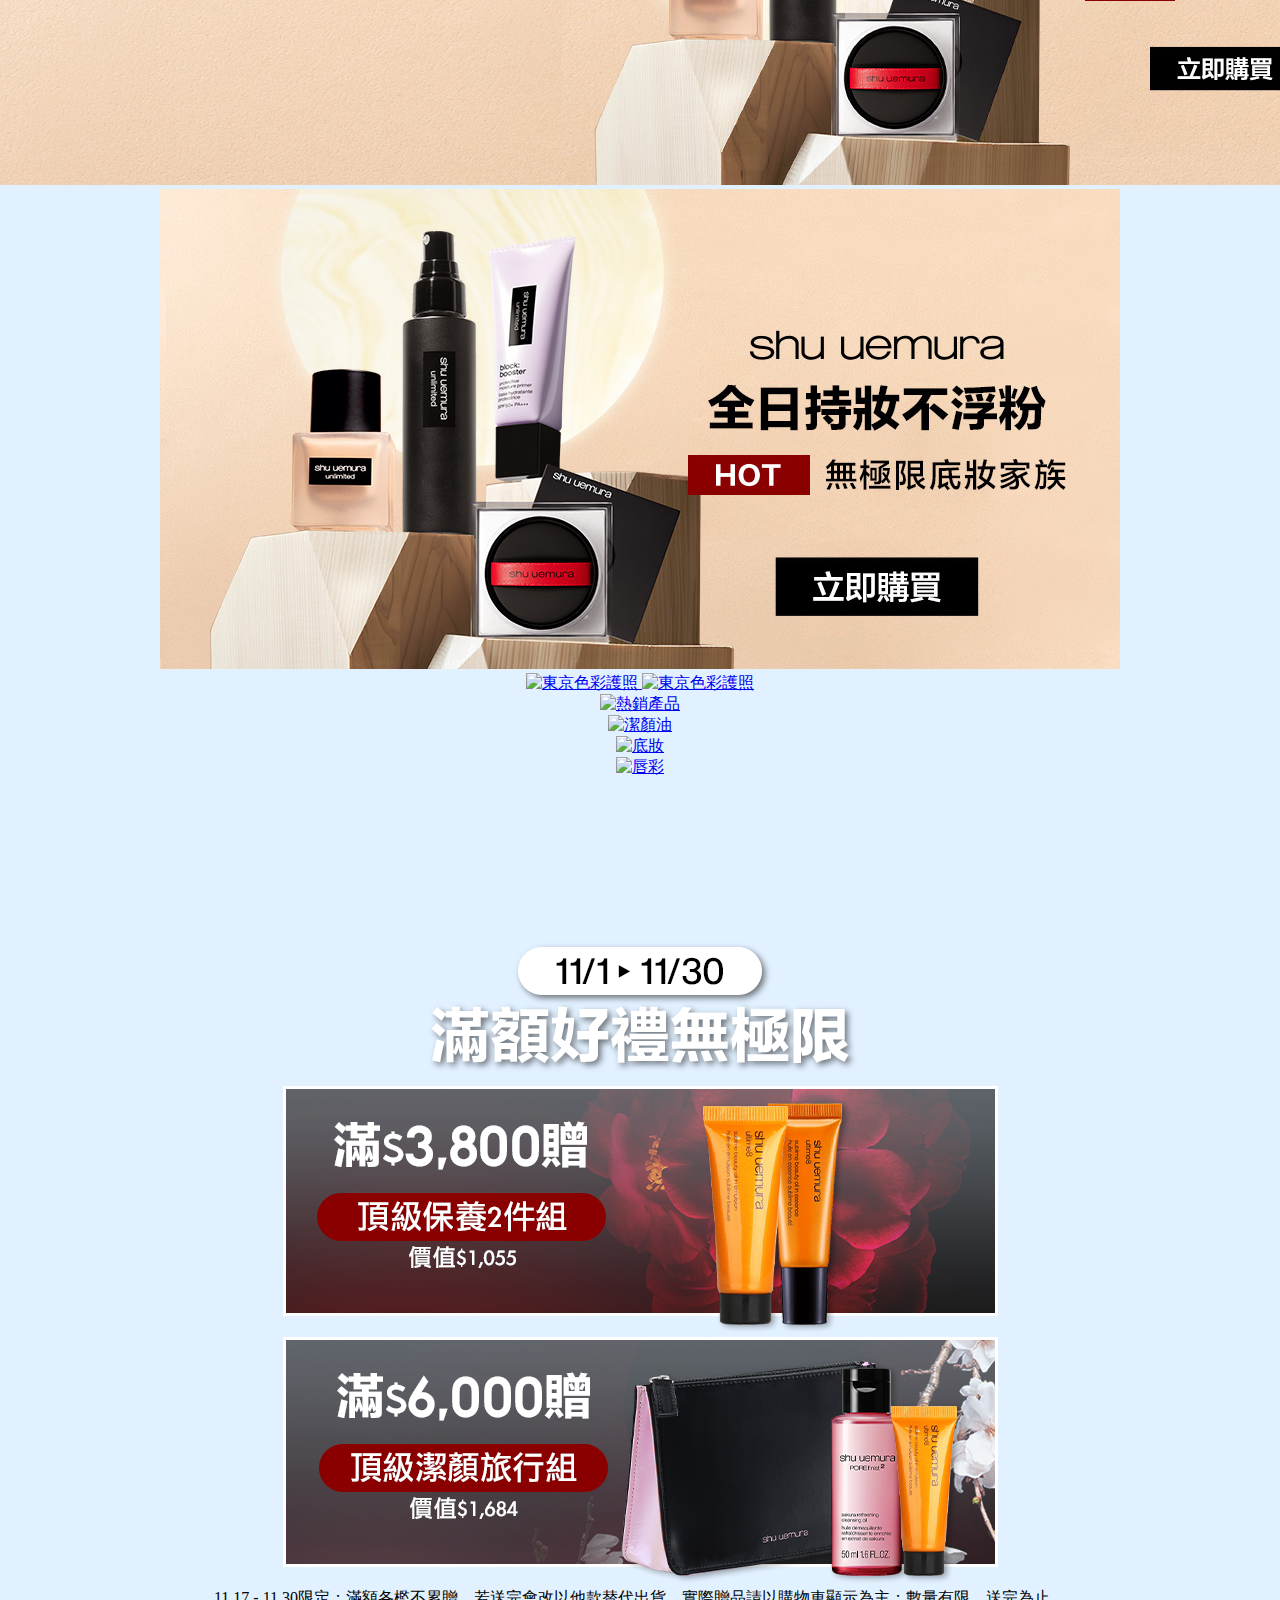
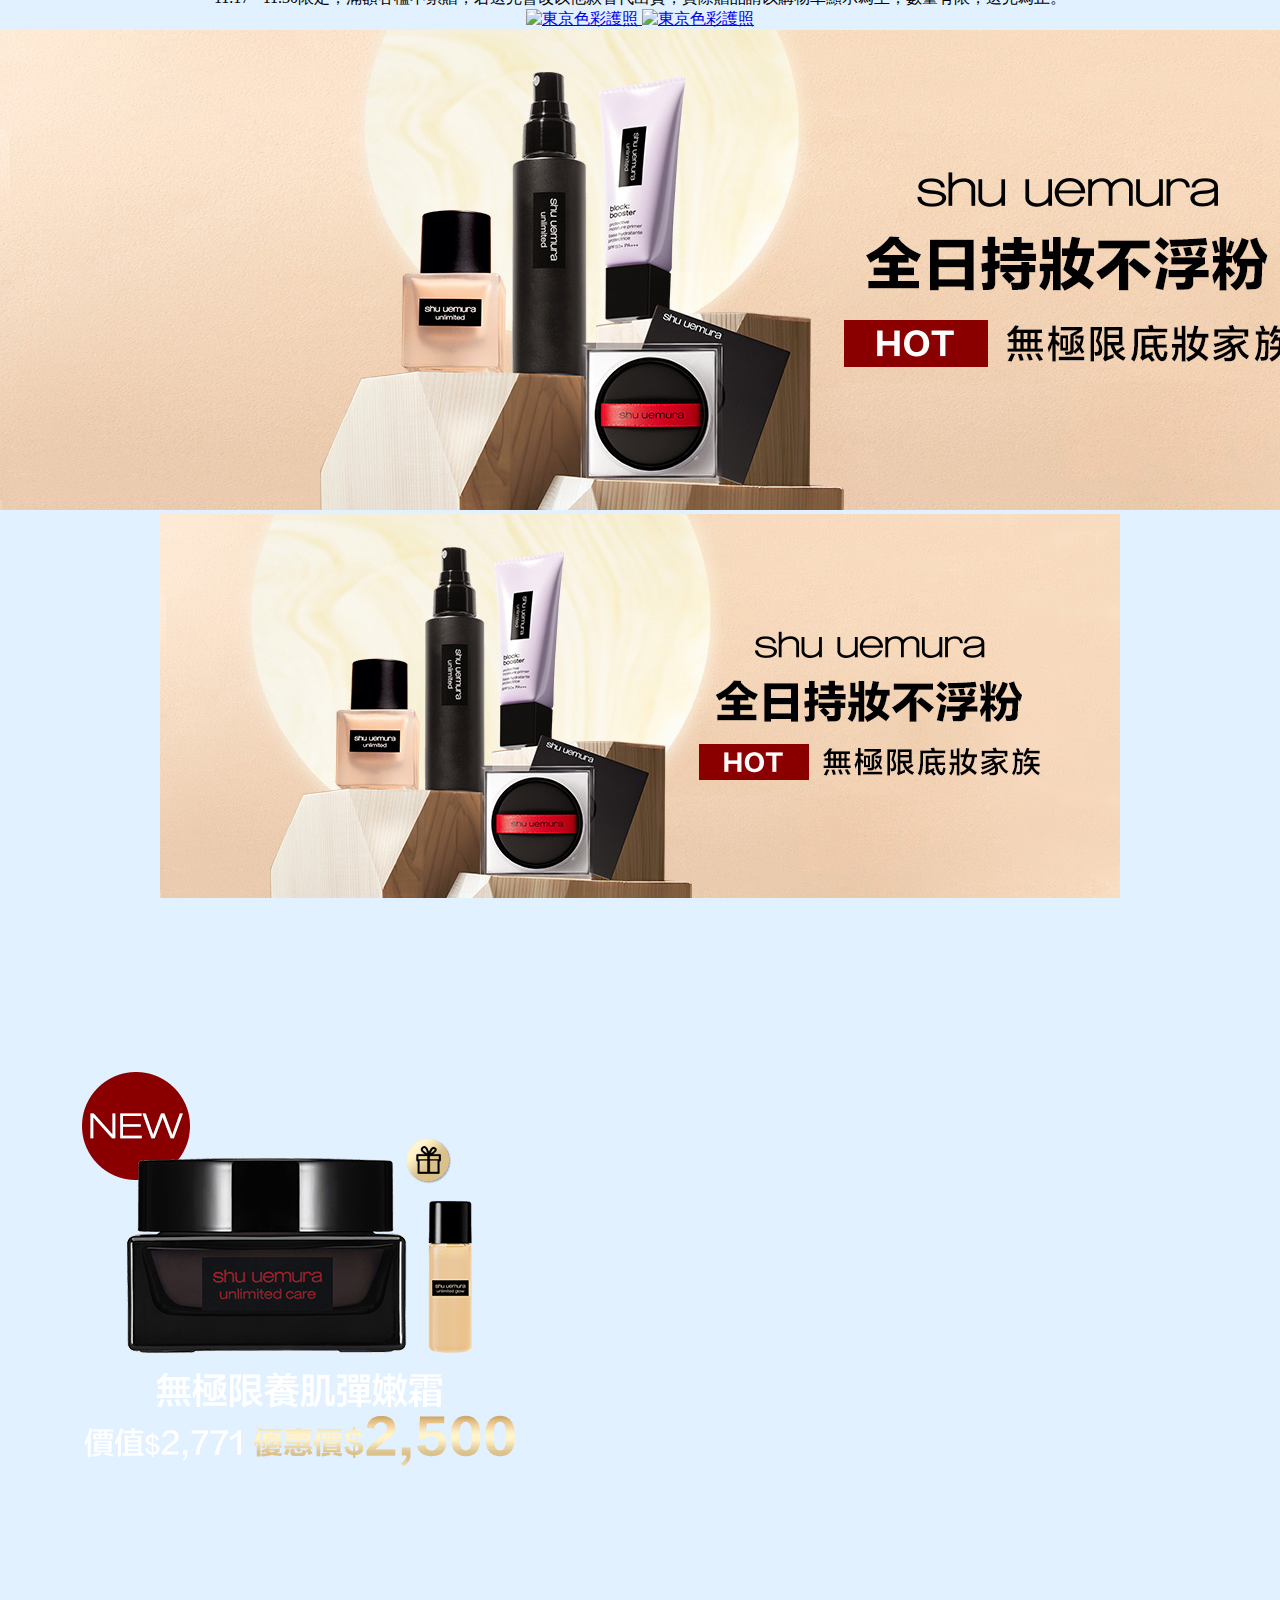
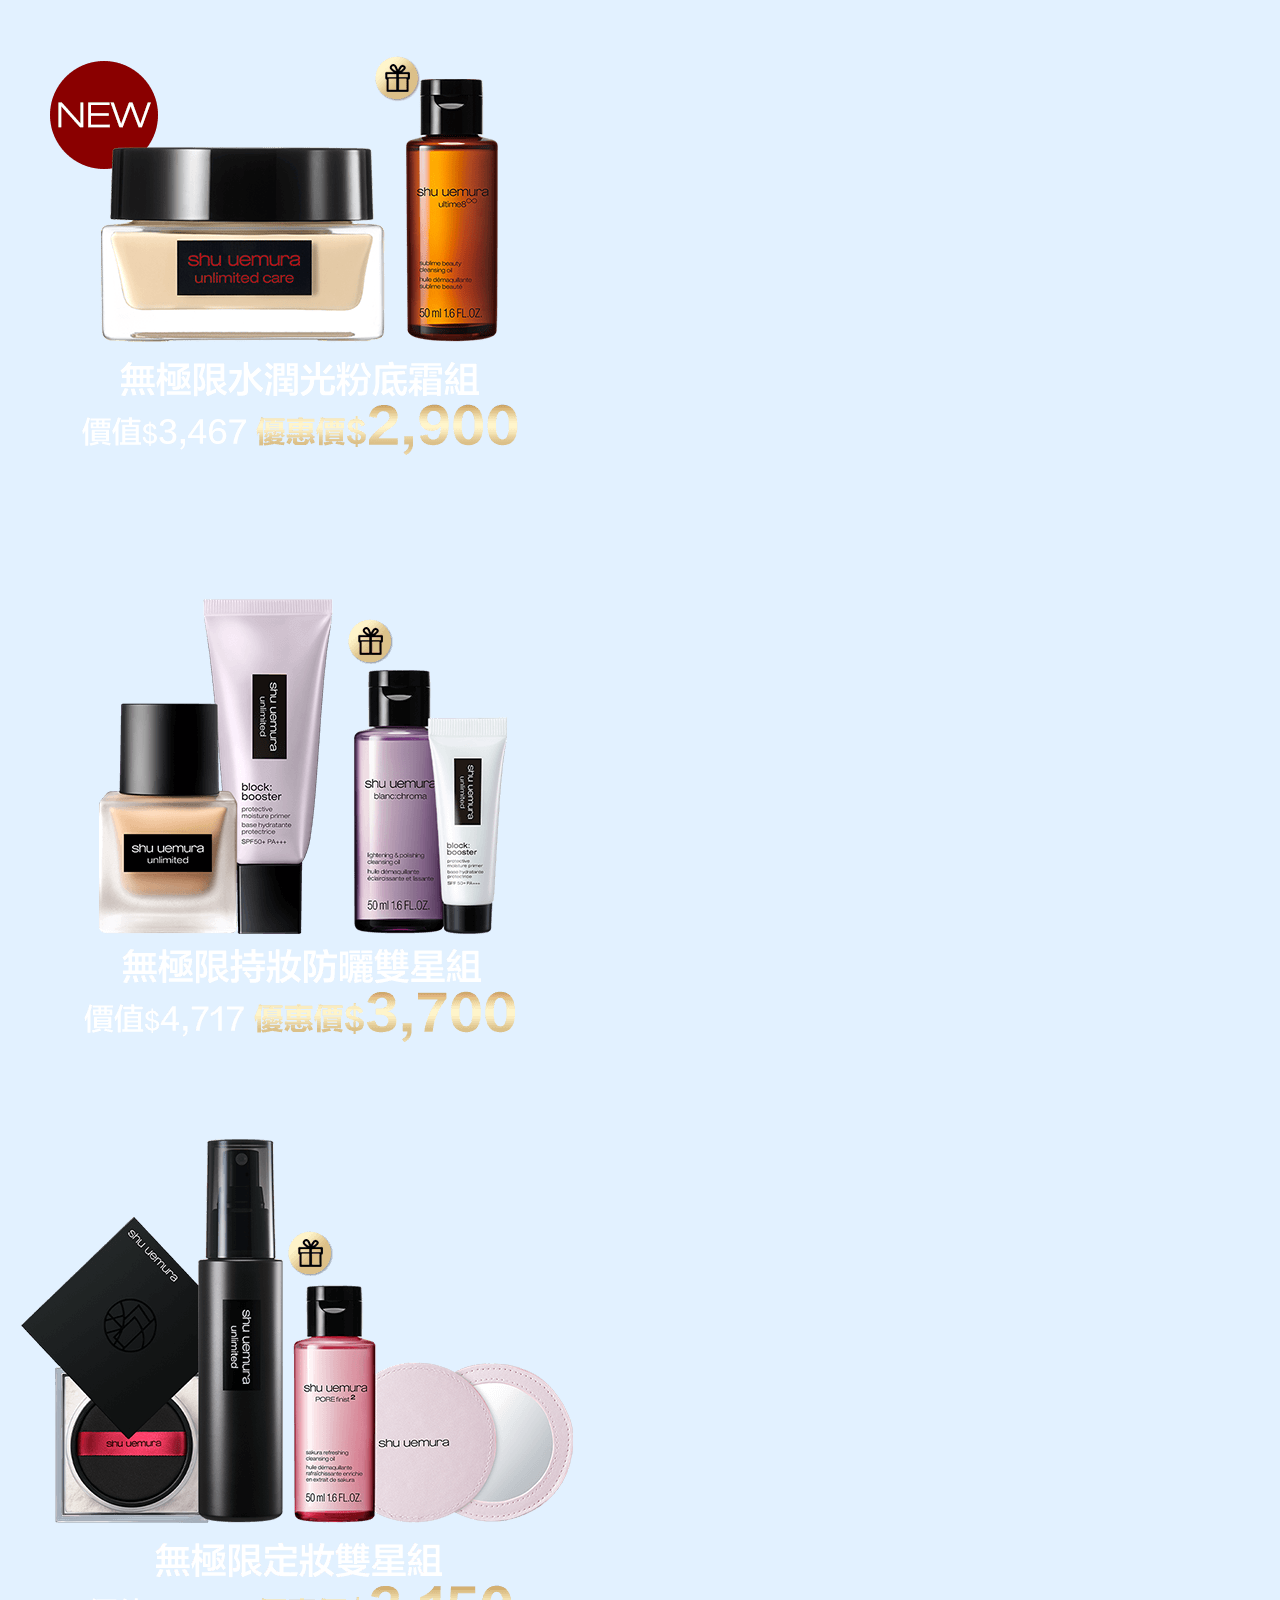
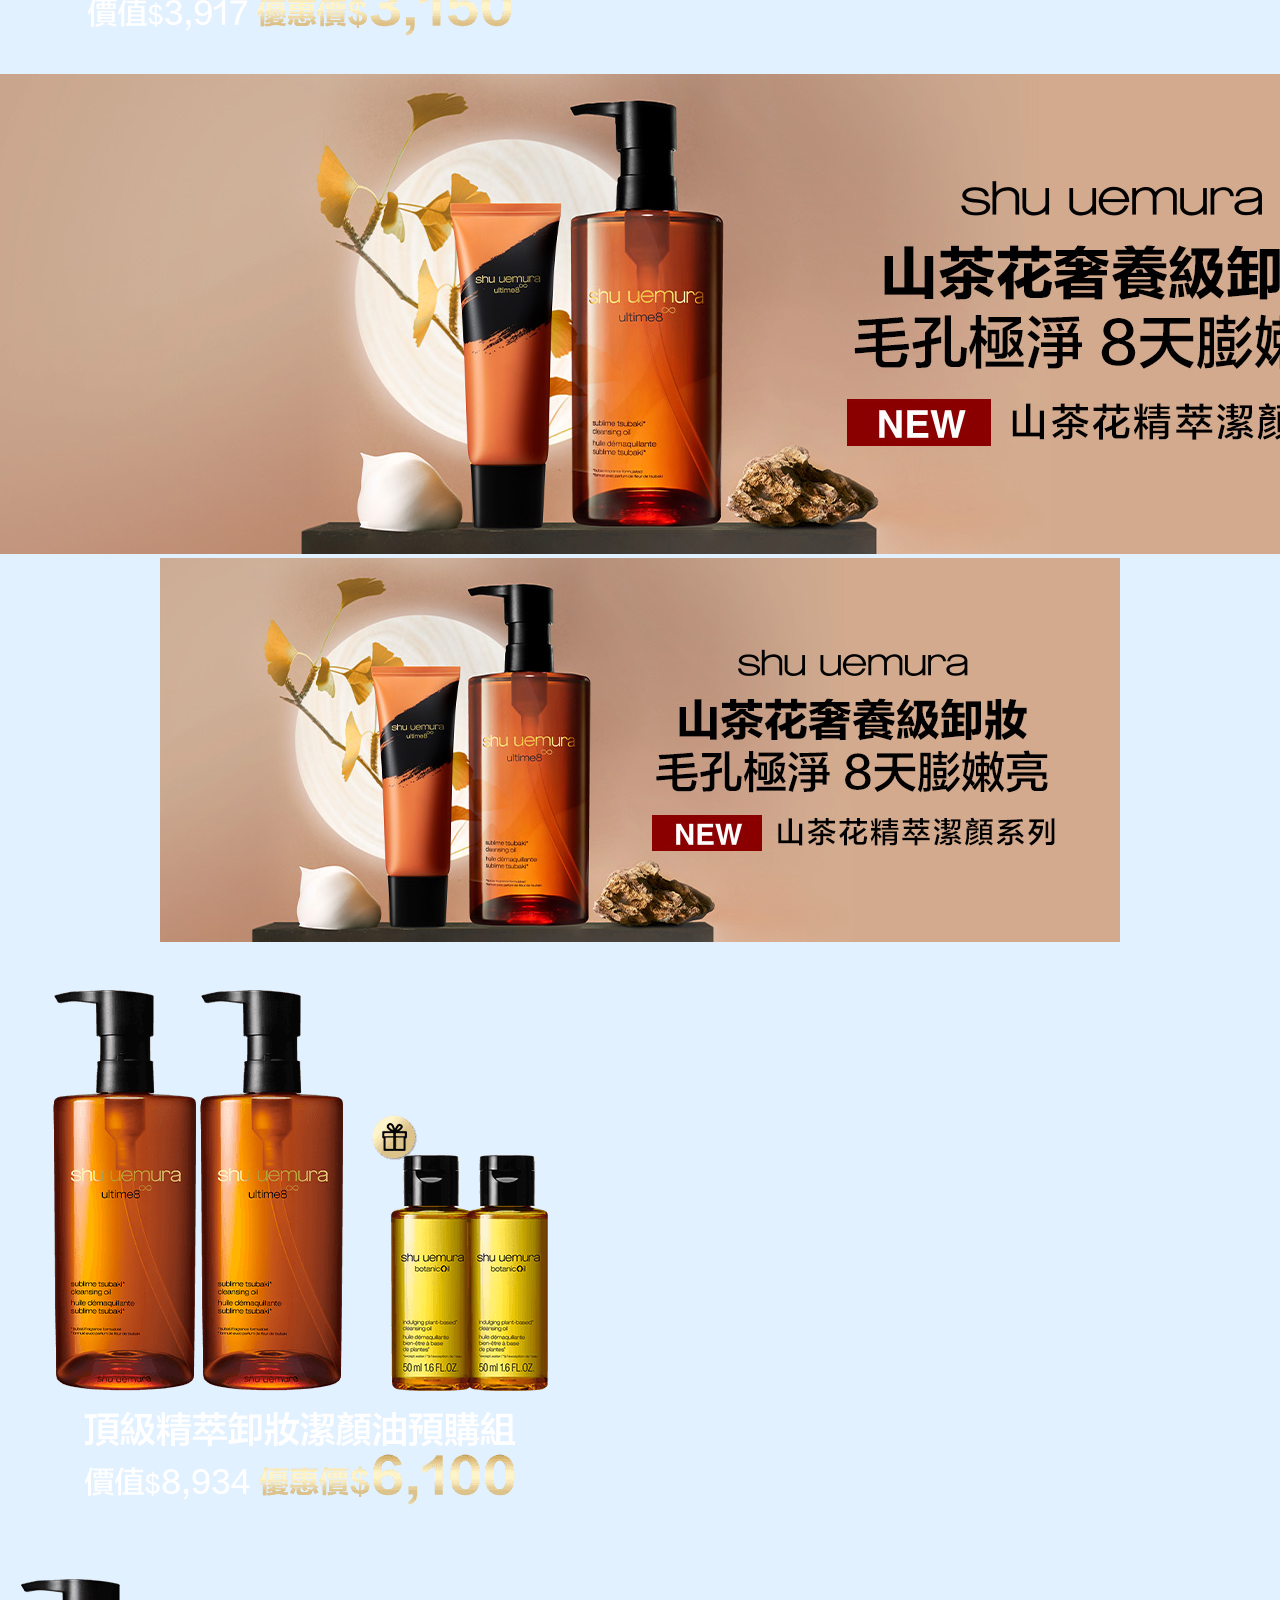
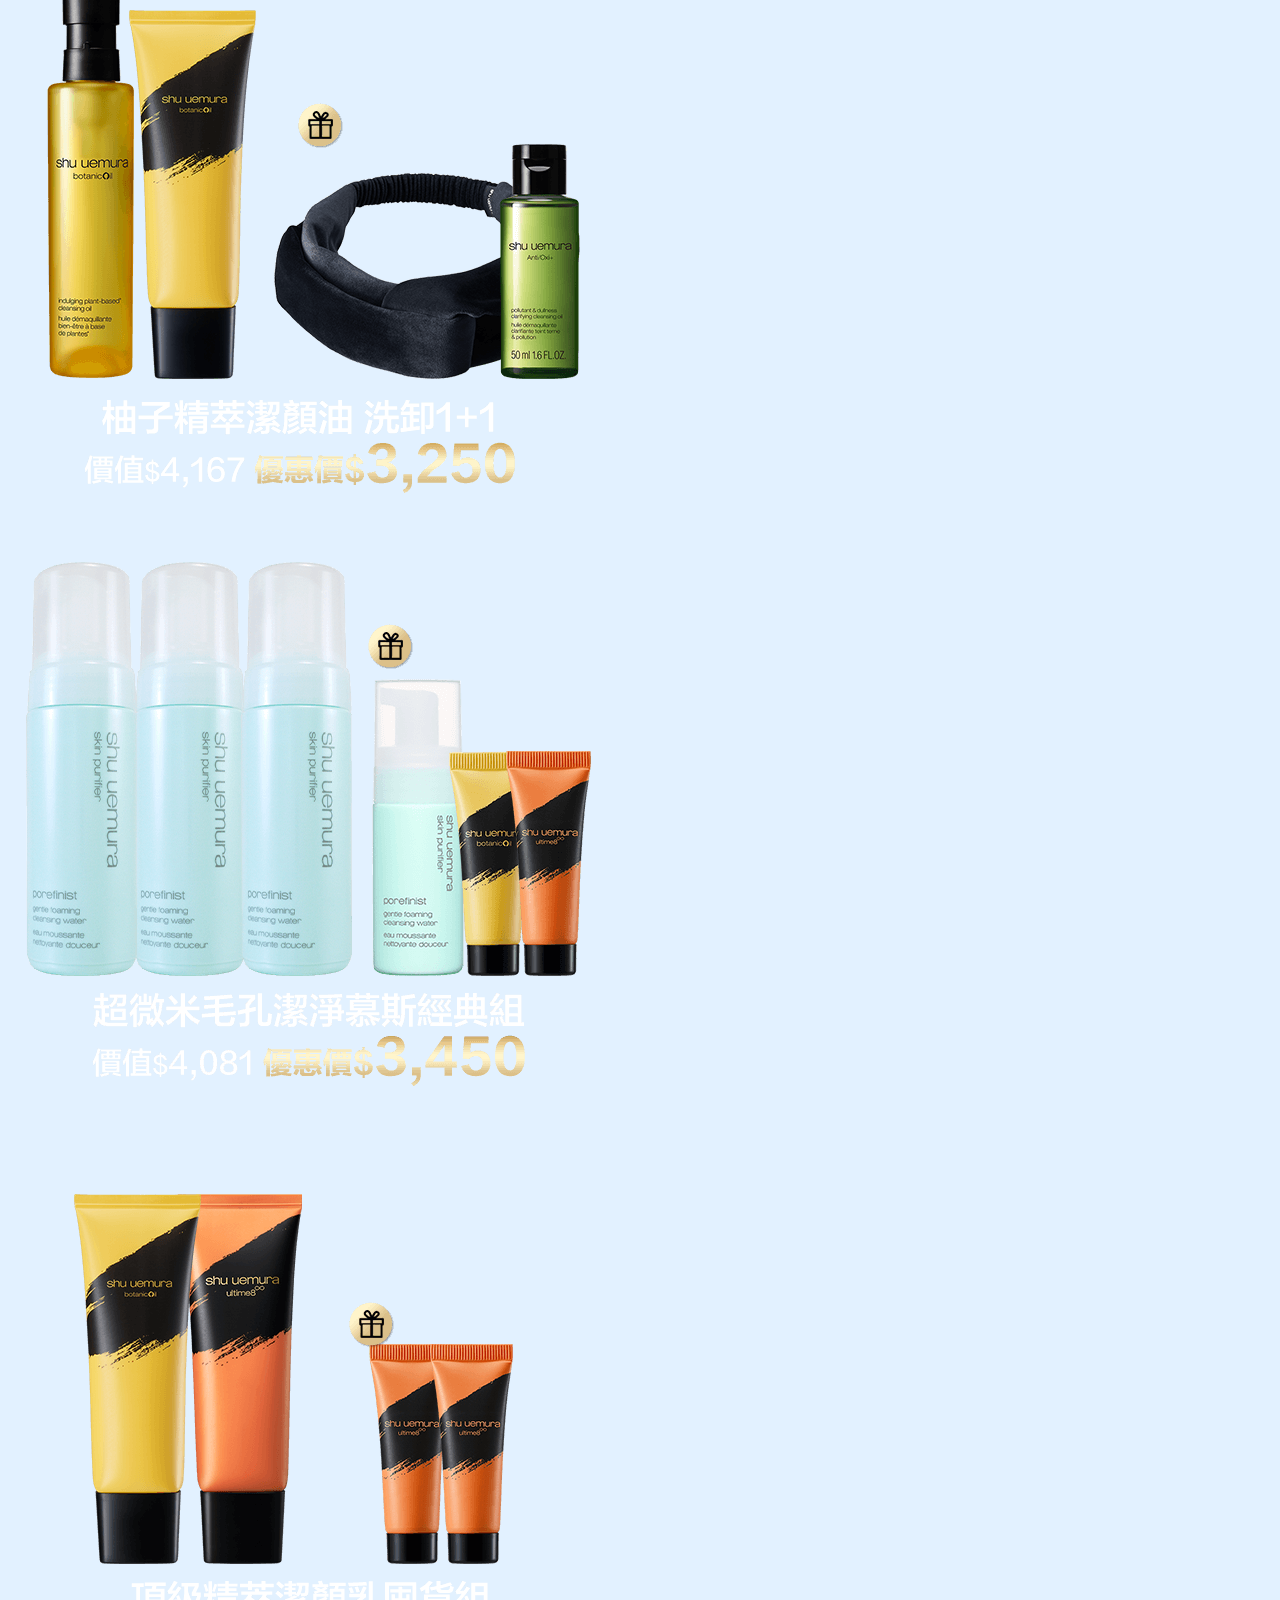
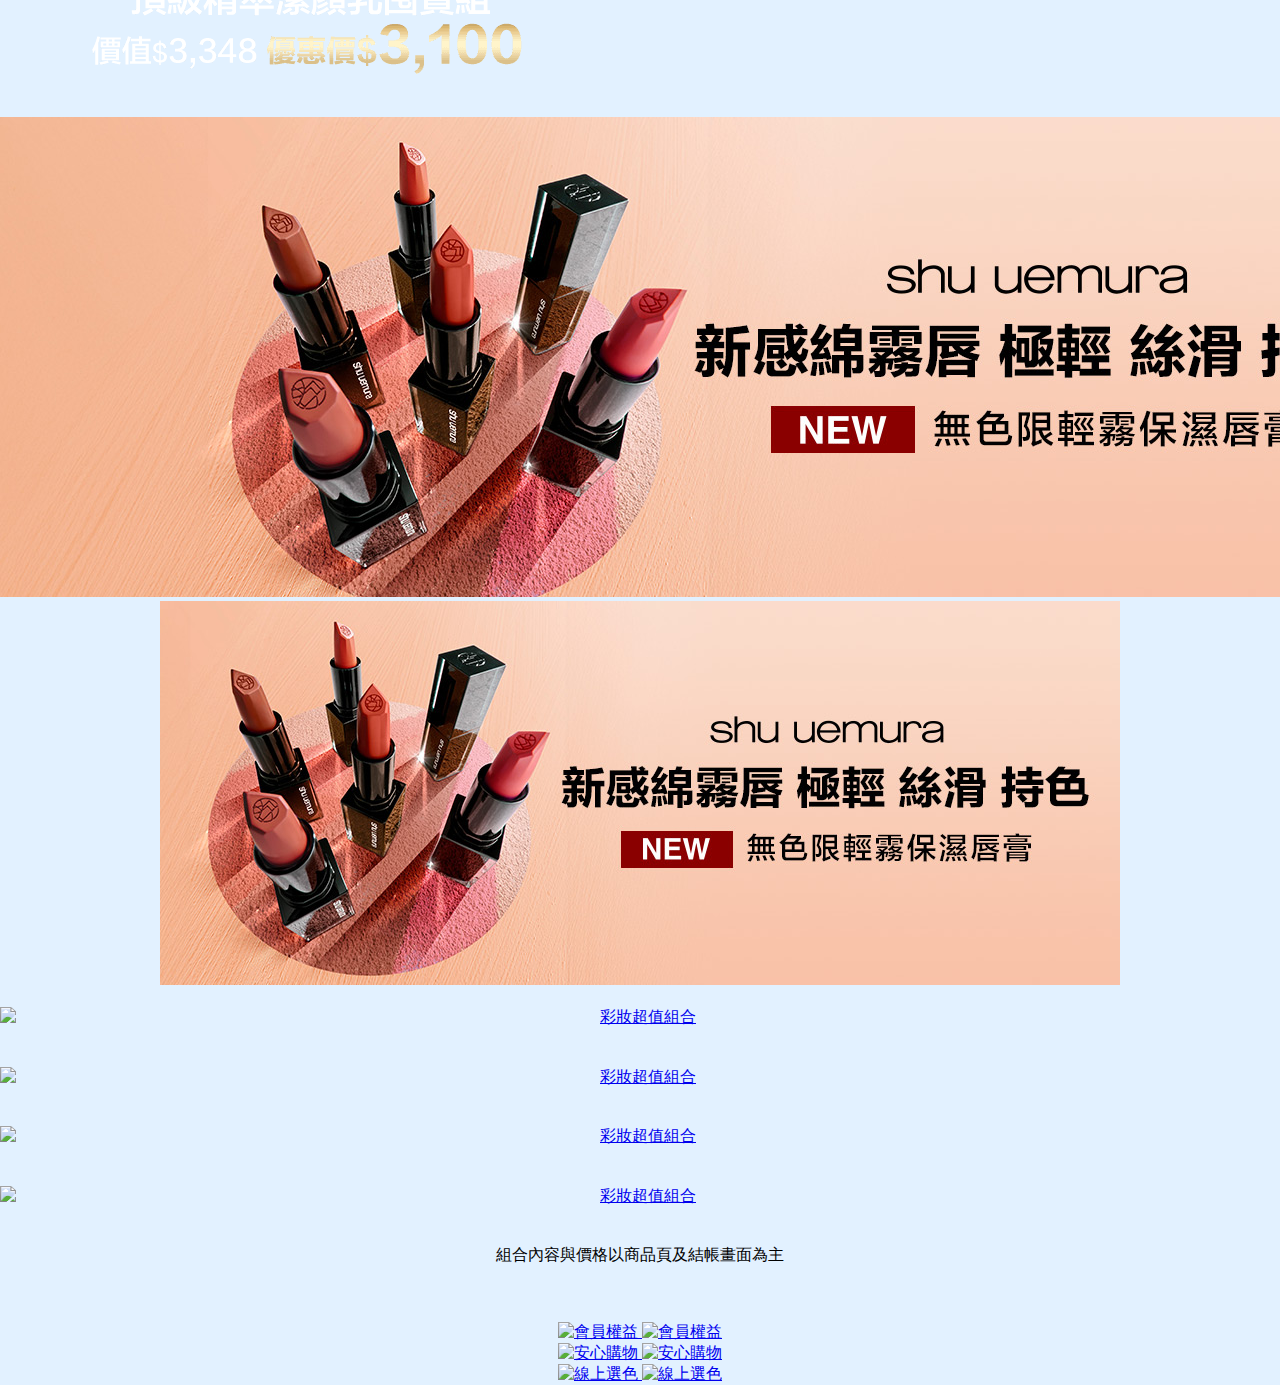
==== commit f8351ccd: "Add files via upload" ====
--- a/main.html
+++ b/main.html
@@ -15,21 +15,21 @@
     <link rel="stylesheet" href="images/Layout.css"><!-- momo設計使用 勿更動 -->
     <link rel="stylesheet" href="images/style_SHU.css">
     <title>shu uemura植村秀,品牌旗艦-momo購物網</title>
-    <!-- SHUEDM v3002 -->
+    <!-- SHUEDM 1113 -->
 </head>
-<!-- data-TimeSwitch_test="2023/06/22"-->
-
-<body>
+<!-- data-TimeSwitch_test="2023/11/07"-->
+
+<body >
     <div><img src="images/topBtn.png" onclick="topFunction()" id="SHUScrolltoTopBtn"
             class="d-none d-md-block SHUPositionAN"></div>
-    <div class="momoStyle_WRAPPER" style="overflow: hidden!important; margin-bottom:-20px;">
+    <div class="momoStyle_WRAPPER mb-md-0" style="overflow: hidden!important; margin-bottom:-20px;">
         <div class="momoStyle_mainArea">
             <!-------------網頁內容從這邊開始------------>
-            <!-------------選單------------>
-            <div class="container-fluid Area2000" style="background-color: #000000da;">
+            <!-------------選單  style="background-color: #000000da;"------------>
+            <div class="container-fluid Area2000">
                 <div class="row justify-content-center ">
                     <div class="col-md-1 col-2 p-md-4 p-2">
-                        <img src="images/shuuemura-stamp-W.png">
+                        <img src="images/shuuemura-stamp-B.png">
                     </div>
                     <div class="col-md-5 col-10 pl-0">
                         <img src="images/00EDMtitle.png">
@@ -67,64 +67,41 @@
                 <div class="swiper-wrapper">
 
                     <div class="swiper-slide SHUpromoteBN">
-                       
+                        
                         <a href="https://www.momoshop.com.tw/category/DgrpCategory.jsp?d_code=2141800043&p_orderType=4&showType=chessboardType"
                             target="_blank" title="熱銷商品" style="display:none;"
-                            data-TimeSwitch_start="2023/06/30 00:00:00" data-TimeSwitch_end="2023/07/29 23:59:59"
+                            data-TimeSwitch_start="2023/11/30 00:00:00" data-TimeSwitch_end="2023/12/06 23:59:59"
                             data-TimeSwitch_Myswitch="1">
-                            <img src="images/00navC-sale_0306.jpg" alt="熱銷商品"
+                            <img src="images/00navC-0106.jpg" alt="熱銷商品" class="momoStyle_lazyload d-none d-md-block">
+                            <img src="images/00navC-0106m.jpg" alt="熱銷商品" class="momoStyle_lazyload d-md-none d-block">
+                        </a>
+
+                    </div>
+                    <div class="swiper-slide">
+                        <a href="https://www.momoshop.com.tw/category/DgrpCategory.jsp?d_code=2141800080&p_orderType=4&showType=chessboardType"
+                            target="_blank" title="熱銷商品">
+                            <img src="images/00navC-CF.jpg" alt="無極限水潤光粉底霜"
                                 class="momoStyle_lazyload d-none d-md-block">
-                            <img src="images/00navC-sale_0306m.jpg" alt="熱銷商品"
+                            <img src="images/00navC-CFm.jpg" alt="無極限水潤光粉底霜"
                                 class="momoStyle_lazyload d-md-none d-block">
                         </a>
                     </div>
-
                     <div class="swiper-slide">
-                        <a href="https://www.momoshop.com.tw/goods/GoodsDetail.jsp?i_code=11413722&str_category_code=2141800043&sourcePageType=4"
-                            target="_blank" title="無極限持妝輕蜜粉">
-                            <img src="images/00navC-23mopo.jpg" alt="無極限持妝輕蜜粉"
+                        <a href="https://www.momoshop.com.tw/goods/GoodsDetail.jsp?i_code=11616015" target="_blank"
+                            title="山茶花精萃潔顏系列">
+                            <img src="images/00navC-U8reno.jpg" alt="山茶花精萃潔顏系列"
                                 class="momoStyle_lazyload d-none d-md-block">
-                            <img src="images/00navC-23mopom.jpg" alt="無極限持妝輕蜜粉"
+                            <img src="images/00navC-U8renom.jpg" alt="山茶花精萃潔顏系列"
                                 class="momoStyle_lazyload d-md-none d-block">
                         </a>
                     </div>
                     <div class="swiper-slide">
-                        <a href="https://www.momoshop.com.tw/goods/GoodsDetail.jsp?i_code=11409956&str_category_code=2141800043&sourcePageType=4"
-                            target="_blank" title="立體塑型眉彩盤">
-                            <img src="images/00navC-browplate.jpg" alt="立體塑型眉彩盤"
-                                class="momoStyle_lazyload d-none d-md-block">
-                            <img src="images/00navC-browplatem.jpg" alt="立體塑型眉彩盤"
-                                class="momoStyle_lazyload d-md-none d-block">
-                        </a>
-                    </div>
-                    <div class="swiper-slide">
-                        <a href="https://www.momoshop.com.tw/goods/GoodsDetail.jsp?i_code=11413720&str_category_code=2141800043&sourcePageType=4"
-                            target="_blank" title="時尚大師4色眼影盤">
-                            <img src="images/00navC-eyeplate.jpg" alt="時尚大師4色眼影盤"
-                                class="momoStyle_lazyload d-none d-md-block">
-                            <img src="images/00navC-eyeplatem.jpg" alt="時尚大師4色眼影盤"
-                                class="momoStyle_lazyload d-md-none d-block">
-                        </a>
-                    </div>
-
-                    <!-- <div class="swiper-slide">
-                        <a href="https://www.momoshop.com.tw/goods/GoodsDetail.jsp?i_code=11071329" target="_blank"
-                            title="無極限控油定妝噴霧">
-                            <img src="images/00navC-23oilmist.jpg" alt="無極限控油定妝噴霧"
-                                class="momoStyle_lazyload d-none d-md-block">
-                            <img src="images/00navC-23oilmistm.jpg" alt="無極限控油定妝噴霧"
-                                class="momoStyle_lazyload d-md-none d-block">
-                        </a>
-                    </div>
-                    <div class="swiper-slide">
-                        <a href="https://www.momoshop.com.tw/goods/GoodsDetail.jsp?i_code=10339763" target="_blank"
-                            title="無極限保濕柔霧粉餅">
-                            <img src="images/00navC-nudeMOPO.jpg" alt="無極限保濕柔霧粉餅"
-                                class="momoStyle_lazyload d-none d-md-block">
-                            <img src="images/00navC-nudeMOPOm.jpg" alt="無極限保濕柔霧粉餅"
-                                class="momoStyle_lazyload d-md-none d-block">
-                        </a>
-                    </div> -->
+                        <a href="https://www.momoshop.com.tw/category/DgrpCategory.jsp?d_code=2141800018&p_orderType=1"
+                            target="_blank" title="熱銷商品">
+                            <img src="images/00navC-lip.jpg" alt="無色限唇彩" class="momoStyle_lazyload d-none d-md-block">
+                            <img src="images/00navC-lipm.jpg" alt="無色限唇彩" class="momoStyle_lazyload d-md-none d-block">
+                        </a>
+                    </div>
                     <div class="swiper-slide">
                         <a href="https://www.momoshop.com.tw/category/DgrpCategory.jsp?d_code=2141800094&p_orderType=4"
                             target="_blank" title="無極限底妝系列">
@@ -134,14 +111,7 @@
                                 class="momoStyle_lazyload d-md-none d-block">
                         </a>
                     </div>
-                    <div class="swiper-slide">
-                        <a href="https://www.momoshop.com.tw/edm/cmmedm.jsp?npn=1vEHwZp3rAgi&n=1&mdiv=1106700000-bt_2_103_01-bt_2_103_01_e3&ctype=B"
-                            target="_blank" title="線上選色">
-                            <img src="images/00navC-finder.jpg" alt="線上選色" class="momoStyle_lazyload d-none d-md-block">
-                            <img src="images/00navC-finderm.jpg" alt="線上選色"
-                                class="momoStyle_lazyload d-md-none d-block">
-                        </a>
-                    </div>
+
                     <div class="swiper-slide">
                         <a href="https://www.momoshop.com.tw/edm/cmmedm.jsp?npn=1vEKrCihSOJn&n=1" target="_blank"
                             title="東京色彩護照">
@@ -185,58 +155,47 @@
                     </div>
                 </div>
             </div>
+
             <!-- 4分類 -->
             <!-- 影片A -->
             <div class="container Area Area1220">
-                <div class="row justify-content-start mt-md-5 mt-0 ">
-                    <div class="col-md-6 col-12 px-0 pr-md-1 pr-0 order-1 order-md-1">
-                        <img src="images/00eyeplate.jpg" alt="peko聯名限量彩妝">
-                    </div>
-                    <div class="col-md-6 col-12 px-0 pl-0 pl-md-1 order-3 order-md-2">
-                        <img src="images/00browplate.jpg" alt="peko聯名限量彩妝">
-                    </div>
-                    <div class="embed-responsive embed-responsive-16by9 col-md col-12 mr-0 mr-md-1 order-2 order-md-3">
-                        <iframe class="embed-responsive-item"
-                            src="https://www.youtube.com/embed/-UooQF8MK98?rel=0&color=white&modestbranding=1"
+                <div class="row justify-content-center my-md-5 my-0">
+                    <div class="embed-responsive embed-responsive-16by9 col-12 py-md-0 py-5">
+                        <iframe class="embed-responsive-item "
+                            src="https://www.youtube.com/embed/W2YtVoZhuqA?rel=0&color=white&modestbranding=1"
                             title="YouTube video player" frameborder="0"
                             allow="accelerometer; autoplay; clipboard-write; encrypted-media; gyroscope; picture-in-picture"
                             allowfullscreen></iframe>
                     </div>
-                    <div class="embed-responsive embed-responsive-16by9 col-md col-12 ml-0 ml-md-1 order-4 order-md-4">
-                        <iframe class="embed-responsive-item"
-                            src="https://www.youtube.com/embed/4GCsxwJoEB8?rel=0&color=white&modestbranding=1"
-                            title="YouTube video player" frameborder="0"
-                            allow="accelerometer; autoplay; clipboard-write; encrypted-media; gyroscope; picture-in-picture"
-                            allowfullscreen></iframe>
-                    </div>
                 </div>
             </div>
             <!-- 影片A -->
-            <div class="container Area Area1220 ">
-                <!--- plv -->
+
+            <!--- plv -->
+
+            <div class="container Area Area1220 d-none">
                 <div class="row justify-content-center py-md-5 py-3">
-                    <div class="col-md-6 col-12 col-sm-10 SHUcategorytitle">
+                    <div class="col-md-6 col-12 col-sm-10 SHUcategorytitle py-3">
                         <img src="images/00bonustitle.png" alt="無極限的滿額好禮">
                     </div>
                     <div class="w-100"></div>
-                    <div class="col p-md-2 p-0 mx-1 SHUPositionAN ">
+                    <div class=" col p-md-2 p-0 mx-1 SHUPositionAN ">
                         <img src="images/00bonusA.png" alt="無極限的滿額好禮">
                     </div>
-                    <div class="col p-md-2 p-0 mr-1 SHUPositionAN ">
+                    <div class=" col p-md-2 p-0 mr-1 SHUPositionAN ">
                         <img src="images/00bonusB.png" alt="無極限的滿額好禮">
                     </div>
-                    <div class="col p-md-2 p-0 mr-1 SHUPositionAN ">
+                    <!-- <div class="col-md-3 col p-md-2 p-0 mr-1 SHUPositionAN ">
                         <img src="images/00bonusC.png" alt="無極限的滿額好禮">
-                    </div>
-                    <div class="col p-md-2 p-0 mr-1 SHUPositionAN ">
+                    </div> -->
+                    <!-- <div class="col p-md-2 p-0 mr-1 SHUPositionAN ">
                         <img src="images/00bonusD.png" alt="無極限的滿額好禮">
-                    </div>
+                    </div> -->
                     <div class="w-100"></div>
-                    <div class="col safeText2101 my-md-4 my-2">
-                        7.1-7.31限定；實際贈品請以購物車顯示為主；數量有限，送完為止。
-                    </div>
-                </div>
-                <!--- plv -->
+                    <div class="col safeText my-md-4 my-2">
+                        11.17 - 11.30限定；滿額各檻不累贈，若送完會改以他款替代出貨，實際贈品請以購物車顯示為主；數量有限，送完為止。
+                    </div>
+                </div>
                 <div class="row justify-content-center pb-md-5 pb-3">
                     <div class="col p-0">
                         <a href="https://shuuemurabc.lorealluxe.com.tw/PointCollection/card?d=SEfxJ6hkvGT"
@@ -246,25 +205,26 @@
                     </div>
                 </div>
             </div>
-            <div class="container Area Area1220 ">
-
-
+            <!--- plv -->
+            <div class="container Area Area1220 px-0">
                 <!--- foundation -->
-                <div class="row justify-content-center ">
+                <div class="row justify-content-center pt-5">
                     <div class="col p-0">
-                        <a href="https://www.momoshop.com.tw/goods/GoodsDetail.jsp?i_code=11413722&str_category_code=2141800022&sourcePageType=4"
-                            target="_blank" title="保濕服貼一擦平毛孔">
+                        <a href="https://www.momoshop.com.tw/category/DgrpCategory.jsp?d_code=2141800094&p_orderType=4&showType=chessboardType"
+                            target="_blank" title="無極限水潤光粉底霜新上市">
                             <img src="images/01foundation_BN.jpg" alt="保濕服貼一擦平毛孔" class="d-none d-md-block">
                             <img src="images/01foundation_BNm.jpg" alt="保濕服貼一擦平毛孔" class="d-md-none d-block"></a>
-                    </div>
+
+                    </div>
+
                 </div>
                 <div class="row justify-content-center align-items-center pb-md-5 pb-4 px-md-5 px-1">
-                    <div class="col-md-6 col-12 col-sm-10 SHUcategorytitle"><img src="images/01foundation_title.png"
-                            alt="">
+                    <div class="col-md-6 col-12 col-sm-10 SHUcategorytitle py-3"><img
+                            src="images/01foundation_title.png" alt="">
                     </div>
                     <div class="w-100"></div>
                     <div class="col-6 p-md-2 p-0">
-                        <a href="https://www.momoshop.com.tw/goods/GoodsDetail.jsp?i_code=11365252" target="_blank"
+                        <a href="https://www.momoshop.com.tw/goods/GoodsDetail.jsp?i_code=12002354" target="_blank"
                             title="底妝超值組合">
                             <div class="row">
                                 <img src="images/01foundationA.png" alt="底妝超值組合">
@@ -275,7 +235,7 @@
                         </a>
                     </div>
                     <div class="col-6 p-md-2 p-0">
-                        <a href="https://www.momoshop.com.tw/goods/GoodsDetail.jsp?i_code=11413044" target="_blank"
+                        <a href="https://www.momoshop.com.tw/goods/GoodsDetail.jsp?i_code=10339763" target="_blank"
                             title="底妝超值組合">
                             <div class="row">
                                 <img src="images/01foundationB.png" alt="底妝超值組合">
@@ -286,7 +246,7 @@
                         </a>
                     </div>
                     <div class="col-6 p-md-2 p-0">
-                        <a href="https://www.momoshop.com.tw/goods/GoodsDetail.jsp?i_code=11187700" target="_blank"
+                        <a href="https://www.momoshop.com.tw/goods/GoodsDetail.jsp?i_code=9113066" target="_blank"
                             title="底妝超值組合">
                             <div class="row">
                                 <img src="images/01foundationC.png" alt="底妝超值組合">
@@ -297,7 +257,7 @@
                         </a>
                     </div>
                     <div class="col-6 p-md-2 p-0">
-                        <a href="https://www.momoshop.com.tw/goods/GoodsDetail.jsp?i_code=11187701" target="_blank"
+                        <a href="https://www.momoshop.com.tw/goods/GoodsDetail.jsp?i_code=11599339" target="_blank"
                             title="底妝超值組合">
                             <div class="row">
                                 <img src="images/01foundationD.png" alt="底妝超值組合">
@@ -310,7 +270,6 @@
 
                 </div>
                 <!--- foundation -->
-
                 <!--- oil -->
                 <div class="row justify-content-center">
                     <div class="col p-0">
@@ -321,11 +280,12 @@
                     </div>
                 </div>
                 <div class="row justify-content-center pb-md-5 pb-4 px-md-5 px-1">
-                    <div class="col-md-6 col-12 col-sm-10 SHUcategorytitle"><img src="images/02oil_title.png" alt="">
+                    <div class="col-md-6 col-12 col-sm-10 SHUcategorytitle py-3"><img src="images/02oil_title.png"
+                            alt="">
                     </div>
                     <div class="w-100"></div>
                     <div class="col-6 p-md-2 p-0">
-                        <a href="https://www.momoshop.com.tw/goods/GoodsDetail.jsp?i_code=9309168" target="_blank"
+                        <a href="https://www.momoshop.com.tw/goods/GoodsDetail.jsp?i_code=6820557" target="_blank"
                             title="潔顏油超值組合">
                             <div class="row">
                                 <img src="images/02oilA.png" alt="潔顏油超值組合">
@@ -336,7 +296,7 @@
                         </a>
                     </div>
                     <div class="col-6 p-md-2 p-0">
-                        <a href="https://www.momoshop.com.tw/goods/GoodsDetail.jsp?i_code=11365666" target="_blank"
+                        <a href="https://www.momoshop.com.tw/goods/GoodsDetail.jsp?i_code=11745788" target="_blank"
                             title="潔顏油超值組合">
                             <div class="row">
                                 <img src="images/02oilB.png" alt="潔顏油超值組合">
@@ -347,7 +307,7 @@
                         </a>
                     </div>
                     <div class="col-6 p-md-2 p-0">
-                        <a href="https://www.momoshop.com.tw/goods/GoodsDetail.jsp?i_code=9937444" target="_blank"
+                        <a href="https://www.momoshop.com.tw/goods/GoodsDetail.jsp?i_code=11657478" target="_blank"
                             title="潔顏油超值組合">
                             <div class="row">
                                 <img src="images/02oilC.png" alt="潔顏油超值組合">
@@ -358,7 +318,7 @@
                         </a>
                     </div>
                     <div class="col-6 p-md-2 p-0">
-                        <a href="https://www.momoshop.com.tw/goods/GoodsDetail.jsp?i_code=9918179" target="_blank"
+                        <a href="https://www.momoshop.com.tw/goods/GoodsDetail.jsp?i_code=11657480" target="_blank"
                             title="潔顏油超值組合">
                             <div class="row">
                                 <img src="images/02oilD.png" alt="潔顏油超值組合">
@@ -415,21 +375,44 @@
                 <!--- rouge unlimited -->
                 <div class="row justify-content-center">
                     <div class="col p-0">
-                        <a href="https://www.momoshop.com.tw/goods/GoodsDetail.jsp?i_code=11413720" target="_blank"
-                            title="時尚大師4色眼影盤">
-                            <img src="images/03lip_BN.jpg" alt="時尚大師4色眼影盤" class="d-none d-md-block">
-                            <img src="images/03lip_BNm.jpg" alt="時尚大師4色眼影盤" class="d-md-none d-block"></a>
+                        <a href="https://www.momoshop.com.tw/category/MgrpCategory.jsp?m_code=2141800005&sourcePageType=4"
+                            target="_blank" title="無色限霧感潤唇膏">
+                            <img src="images/03lip_BN.jpg" alt="無色限霧感潤唇膏" class="d-none d-md-block">
+                            <img src="images/03lip_BNm.jpg" alt="無色限霧感潤唇膏" class="d-md-none d-block"></a>
                     </div>
                 </div>
                 <div class="row justify-content-center pb-md-5 pb-4 px-md-5 px-1">
-                    <div class="col-md-6 col-12 col-sm-10 SHUcategorytitle"><img src="images/03lip_title.png" alt="">
+                    <div class="col-md-6 col-12 col-sm-10 SHUcategorytitle py-3"><img src="images/03lip_title.png"
+                            alt="">
                     </div>
                     <div class="w-100"></div>
                     <div class="col-6 p-md-2 p-0">
-                        <a href="https://www.momoshop.com.tw/goods/GoodsDetail.jsp?i_code=11386019" target="_blank"
+                        <a href="https://www.momoshop.com.tw/goods/GoodsDetail.jsp?i_code=11616009" target="_blank"
                             title="彩妝超值組合">
                             <div class="row">
                                 <img src="images/03lipA.png" alt="彩妝超值組合">
+                            </div>
+                            <div class="row justify-content-center mt-3">
+                                <img src="images/rob.jpg" alt="" class=" col-md-4  col-7 SHUscaleAN">
+                            </div>
+                        </a>
+                    </div>
+                    <div class="col-6 p-md-2 p-0">
+                        <a href="https://www.momoshop.com.tw/goods/GoodsDetail.jsp?i_code=11802239" target="_blank"
+                            title="彩妝超值組合">
+                            <div class="row">
+                                <img src="images/03lipB.png" alt="彩妝超值組合">
+                            </div>
+                            <div class="row justify-content-center mt-3">
+                                <img src="images/rob.jpg" alt="" class=" col-md-4  col-7 SHUscaleAN">
+                            </div>
+                        </a>
+                    </div>
+                    <div class="col-6 p-md-2 p-0">
+                        <a href="https://www.momoshop.com.tw/goods/GoodsDetail.jsp?i_code=7243014" target="_blank"
+                            title="彩妝超值組合">
+                            <div class="row">
+                                <img src="images/03lipC.png" alt="彩妝超值組合">
                             </div>
                             <div class="row justify-content-center mt-3">
                                 <img src="images/rob.jpg" alt="" class=" col-md-4  col-7 SHUscaleAN">
@@ -440,28 +423,6 @@
                         <a href="https://www.momoshop.com.tw/goods/GoodsDetail.jsp?i_code=11386012" target="_blank"
                             title="彩妝超值組合">
                             <div class="row">
-                                <img src="images/03lipB.png" alt="彩妝超值組合">
-                            </div>
-                            <div class="row justify-content-center mt-3">
-                                <img src="images/rob.jpg" alt="" class=" col-md-4  col-7 SHUscaleAN">
-                            </div>
-                        </a>
-                    </div>
-                    <div class="col-6 p-md-2 p-0">
-                        <a href="https://www.momoshop.com.tw/goods/GoodsDetail.jsp?i_code=11413720" target="_blank"
-                            title="彩妝超值組合">
-                            <div class="row">
-                                <img src="images/03lipC.png" alt="彩妝超值組合">
-                            </div>
-                            <div class="row justify-content-center mt-3">
-                                <img src="images/rob.jpg" alt="" class=" col-md-4  col-7 SHUscaleAN">
-                            </div>
-                        </a>
-                    </div>
-                    <div class="col-6 p-md-2 p-0">
-                        <a href="https://www.momoshop.com.tw/goods/GoodsDetail.jsp?i_code=11186709" target="_blank"
-                            title="彩妝超值組合">
-                            <div class="row">
                                 <img src="images/03lipD.png" alt="彩妝超值組合">
                             </div>
                             <div class="row justify-content-center mt-3">
@@ -470,13 +431,21 @@
                         </a>
                     </div>
                     <div class="w-100"></div>
-                    <div class="col safeText2101 my-md-4 my-2">組合內容與價格以商品頁及結帳畫面為主</div>
+                    <div class="col safeText my-md-4 my-2">組合內容與價格以商品頁及結帳畫面為主</div>
                 </div>
                 <!--- rouge unlimited -->
+
             </div>
             <!-------------月更內容 container------------>
-            <div class="container-fluid Area Area2000" style="background-color: #000;">
+            <div class="container-fluid Area Area2000">
                 <!--- -->
+                <div class="row justify-content-center  mt-0">
+                    <div class="col-11 col-md-5 SHUscaleAN p-0">
+                        <a href="https://www.momoshop.com.tw/category/DgrpCategory.jsp?d_code=2141800043&p_orderType=4"
+                            target="_blank">
+                            <img src="images/99GO.png" alt=""></a>
+                    </div>
+                </div>
                 <div class="row justify-content-center">
                     <div class="col-12 p-0">
                         <a href="https://www.momoshop.com.tw/edm/cmmedm.jsp?npn=1vEKrCihSOJn&n=1" target="_blank"
@@ -491,14 +460,15 @@
                             <img src="images/99Guaranteed.jpg" class="d-none d-md-block" alt="安心購物">
                             <img src="images/99Guaranteedm.jpg" class="d-md-none d-block" alt="安心購物"></a>
                     </div>
-                </div>
-                <div class="row justify-content-center  mt-0">
-                    <div class="col-11 col-md-5 SHUscaleAN p-0">
-                        <a href="https://www.momoshop.com.tw/category/DgrpCategory.jsp?d_code=2141800043&p_orderType=4"
-                            target="_blank">
-                            <img src="images/99GO.png" alt=""></a>
-                    </div>
-                </div>
+                    <div class="col-12 p-0">
+                        <a href="https://www.momoshop.com.tw/edm/cmmedm.jsp?npn=1vEHwZp3rAgi&n=1&mdiv=1106700000-bt_2_103_01-bt_2_103_01_e3&ctype=B"
+                            target="_blank" title="線上選色">
+                            <img src="images/99finder.jpg" class="d-none d-md-block" alt="線上選色">
+                            <img src="images/99finderm.jpg" class="d-md-none d-block" alt="線上選色"></a>
+                    </div>
+
+                </div>
+
                 <!--- -->
             </div>
 
--- a/images/style_SHU.css
+++ b/images/style_SHU.css
@@ -50,7 +50,7 @@
 body {
     margin: 0;
     padding: 0;
-    background-color: #ffe9e2;
+    background-color: #e2f1ff;
     background-image: url(SHUBG.jpg);
     width: 100%;
     background-position: top center;
@@ -60,7 +60,7 @@
 }
 
 .safeText2101 {
-    color: #000;
+    color: #fff;
     text-align: center;
     font-size: 0.8rem;
     font-family: futurastdmedium, noto sans tc, Arial, 微軟正黑體, microsoft jhenghei, sans-serif;
@@ -81,8 +81,8 @@
 .col-6:hover {
     /* 組合hover動態 */
 
-    background-color: #00000011;
-    transition-duration: .3s;
+    /* background-color: #00000028;
+    transition-duration: .3s; */
 
 }
 
@@ -122,8 +122,8 @@
     /*分類大標樣式*/
     /* pointer-events: none; */
     cursor: default;
-    filter: drop-shadow(3px 3px 3px #ffffff85);
-    -webkit-filter: drop-shadow(3px 3px 3px #ffffff85);
+    filter: drop-shadow(3px 3px 3px #00000085);
+    -webkit-filter: drop-shadow(3px 3px 3px #00000085);
 }
 
 .SHUcategorytitle span {
@@ -161,7 +161,7 @@
 
 .SHUnavbar a {
     color: #fff;
-    background: #000000;
+    background: #800000;
     margin: 0 .2em;
     background-size: 70%;
     background-repeat: no-repeat;
@@ -178,7 +178,7 @@
 /* 選單hover動態 */
 .SHUnavbar a:hover {
     color: #fff;
-    background: #960000;
+    background: #ad0000;
     opacity: 1;
 
 
@@ -192,6 +192,7 @@
         background-attachment: scroll;
         background-position: 50% 50%;
         background-image: none;
+        background-color: #000;
         /* background: linear-gradient(90deg, #ffdcc8 0%, #ffe5d4 50%, #ffdcc8 100%); */
     }
 
@@ -209,7 +210,7 @@
 
 
     .container>.row {
-        background-image: url(SHUBGm.jpg);
+        /* background-image: url(SHUBG.jpg); */
         background-size: cover;
         background-position: center;
         /* background-repeat: repeat; */
@@ -250,7 +251,7 @@
 
     .SHUnavbar a {
         color: #fff;
-        background: #000000;
+        background: #800000;
         opacity: 1;
         white-space: nowrap;
         padding: 0.5em 0.8em;
@@ -317,4 +318,13 @@
     .LIPswiper .swiper-wrapper {
         min-height: 125vw;
     }
-}+}
+
+/* .embed-responsive-16by9
+{height:30vw;}
+@media screen and (max-width: 768px) {
+
+    .embed-responsive-16by9
+    {height:80vw;}
+
+} */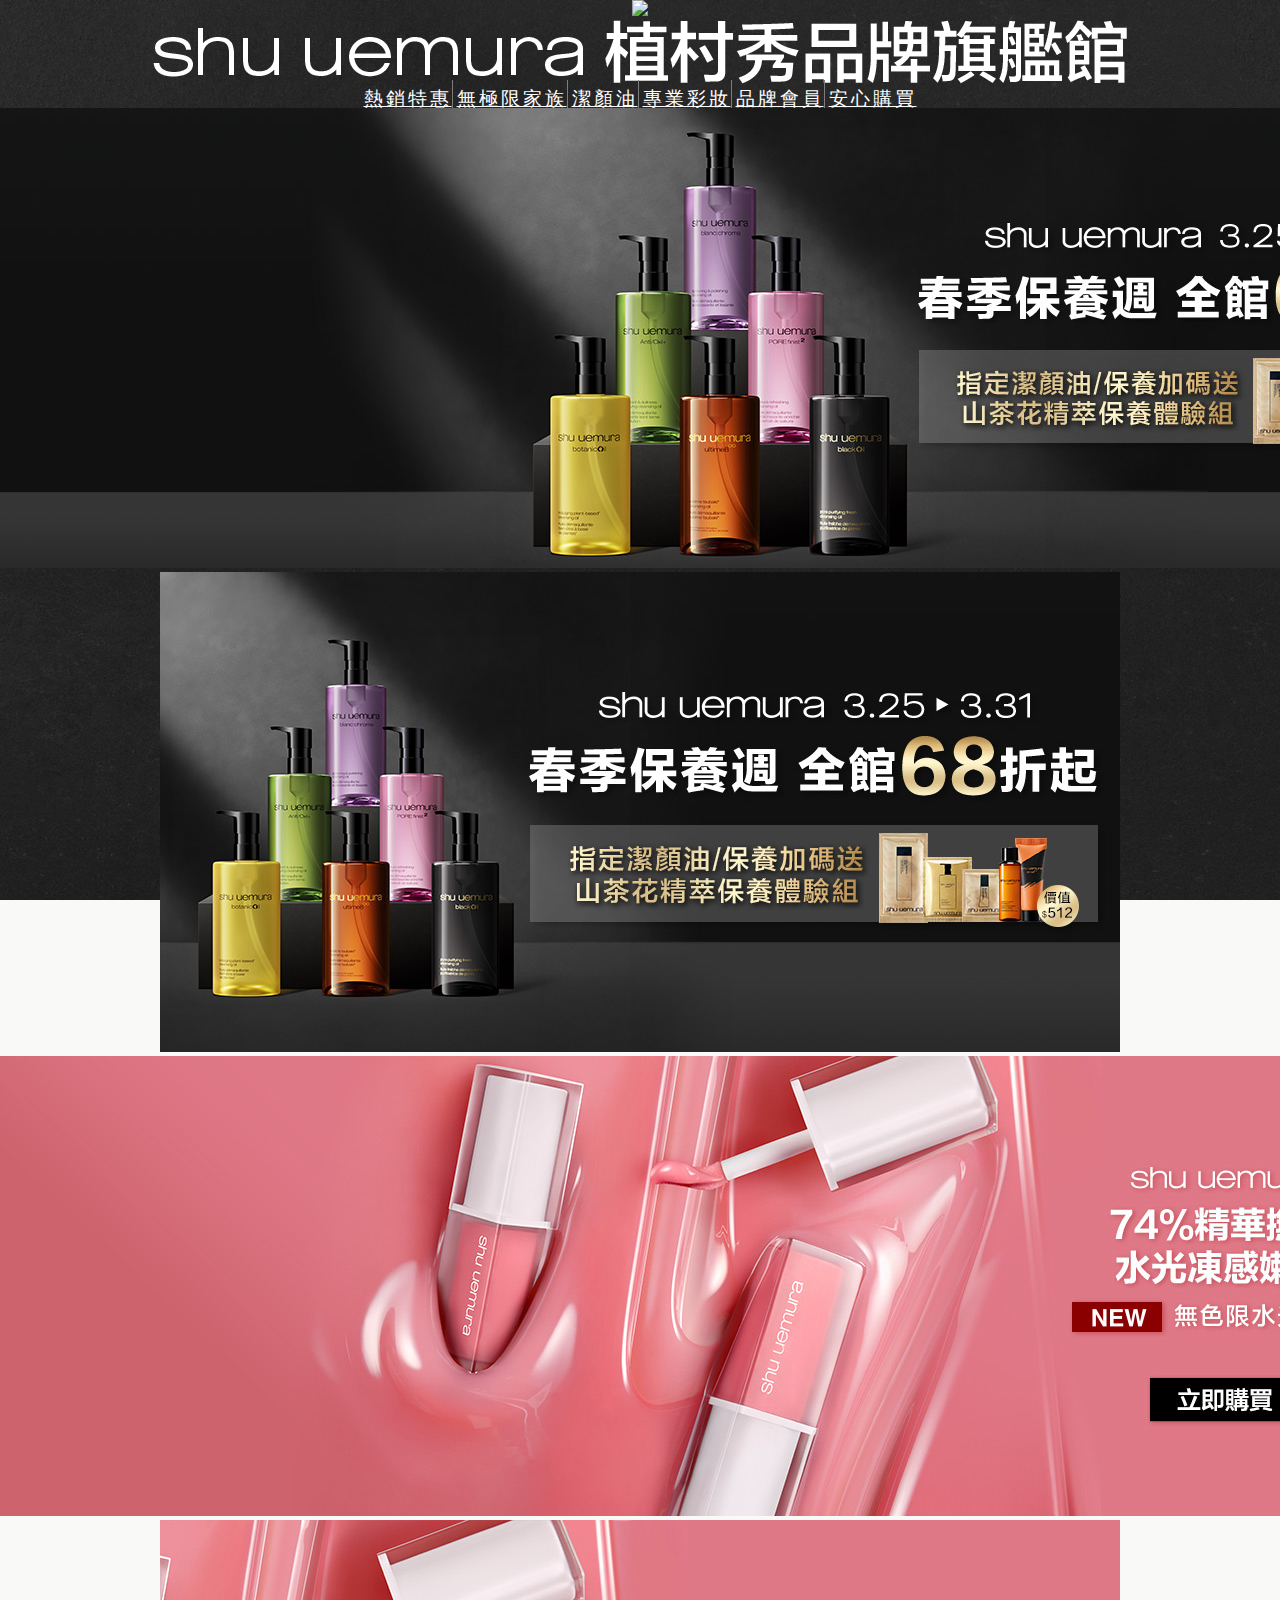
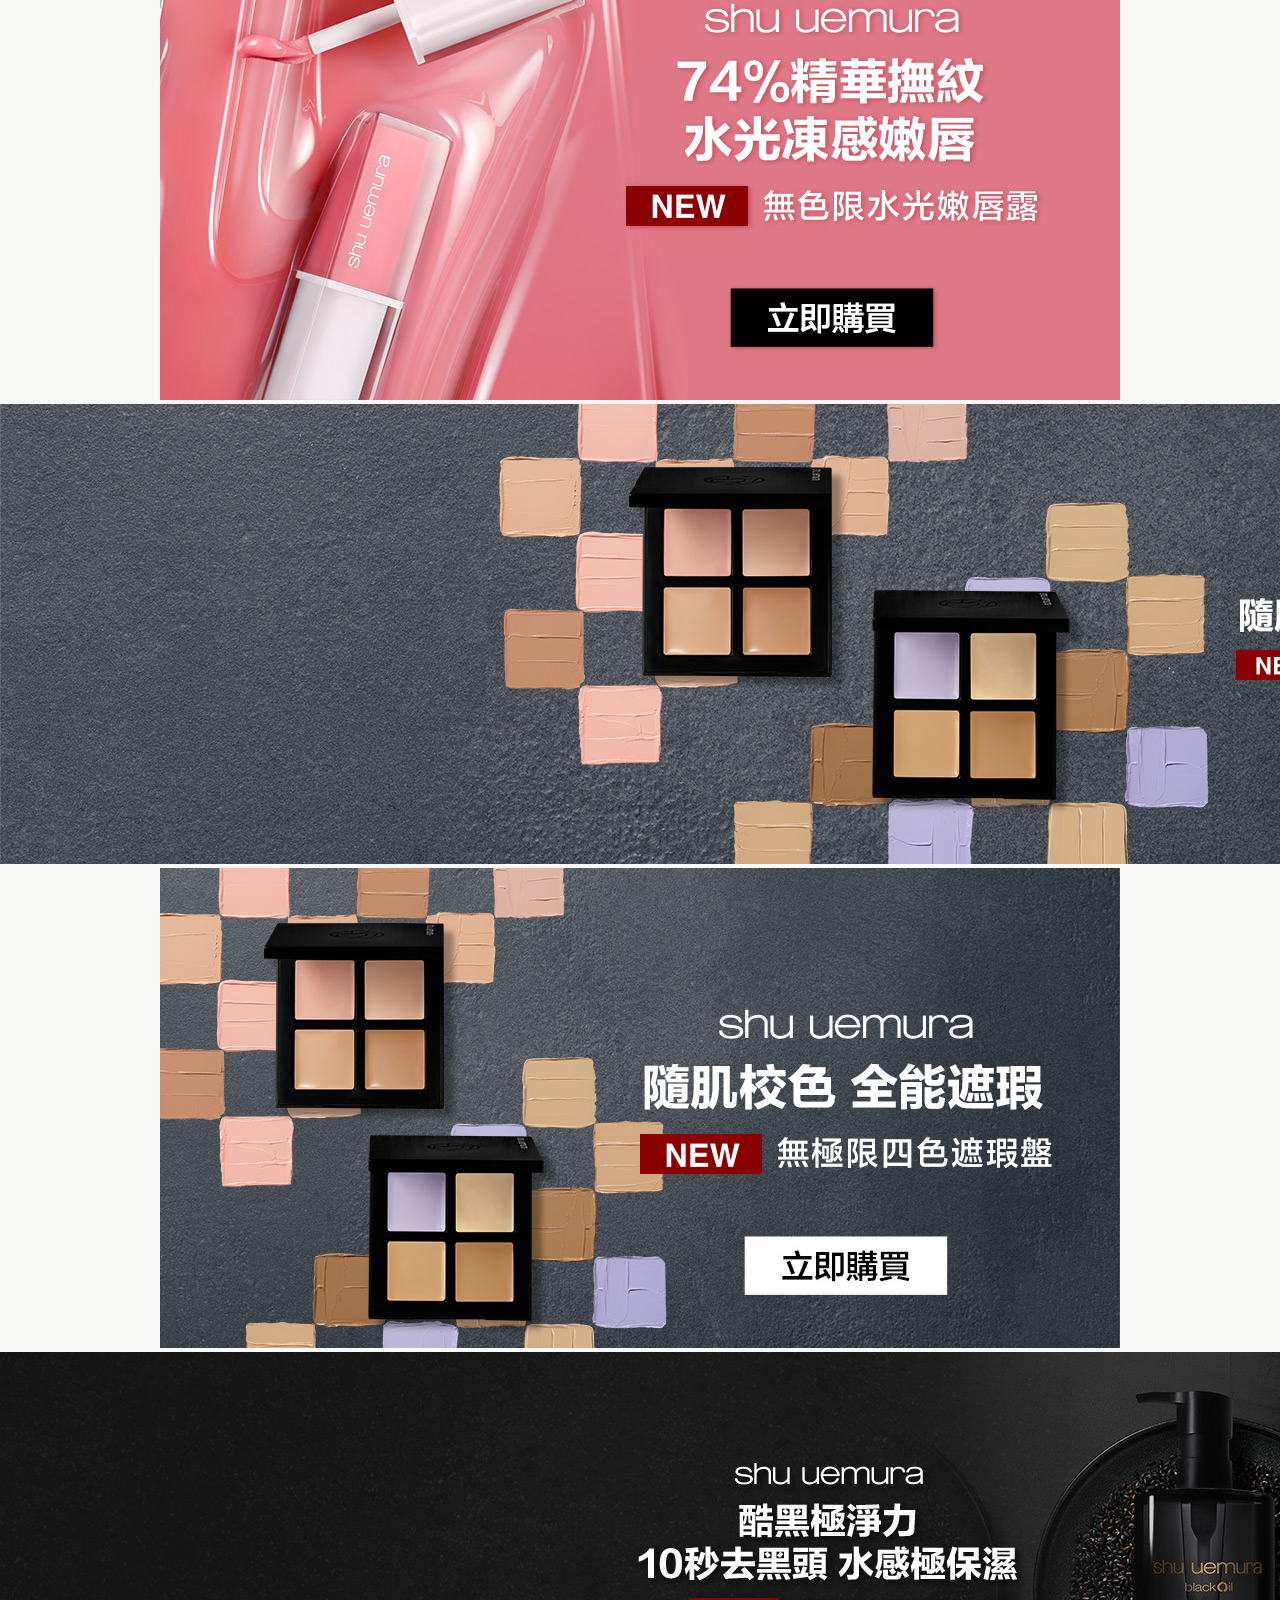
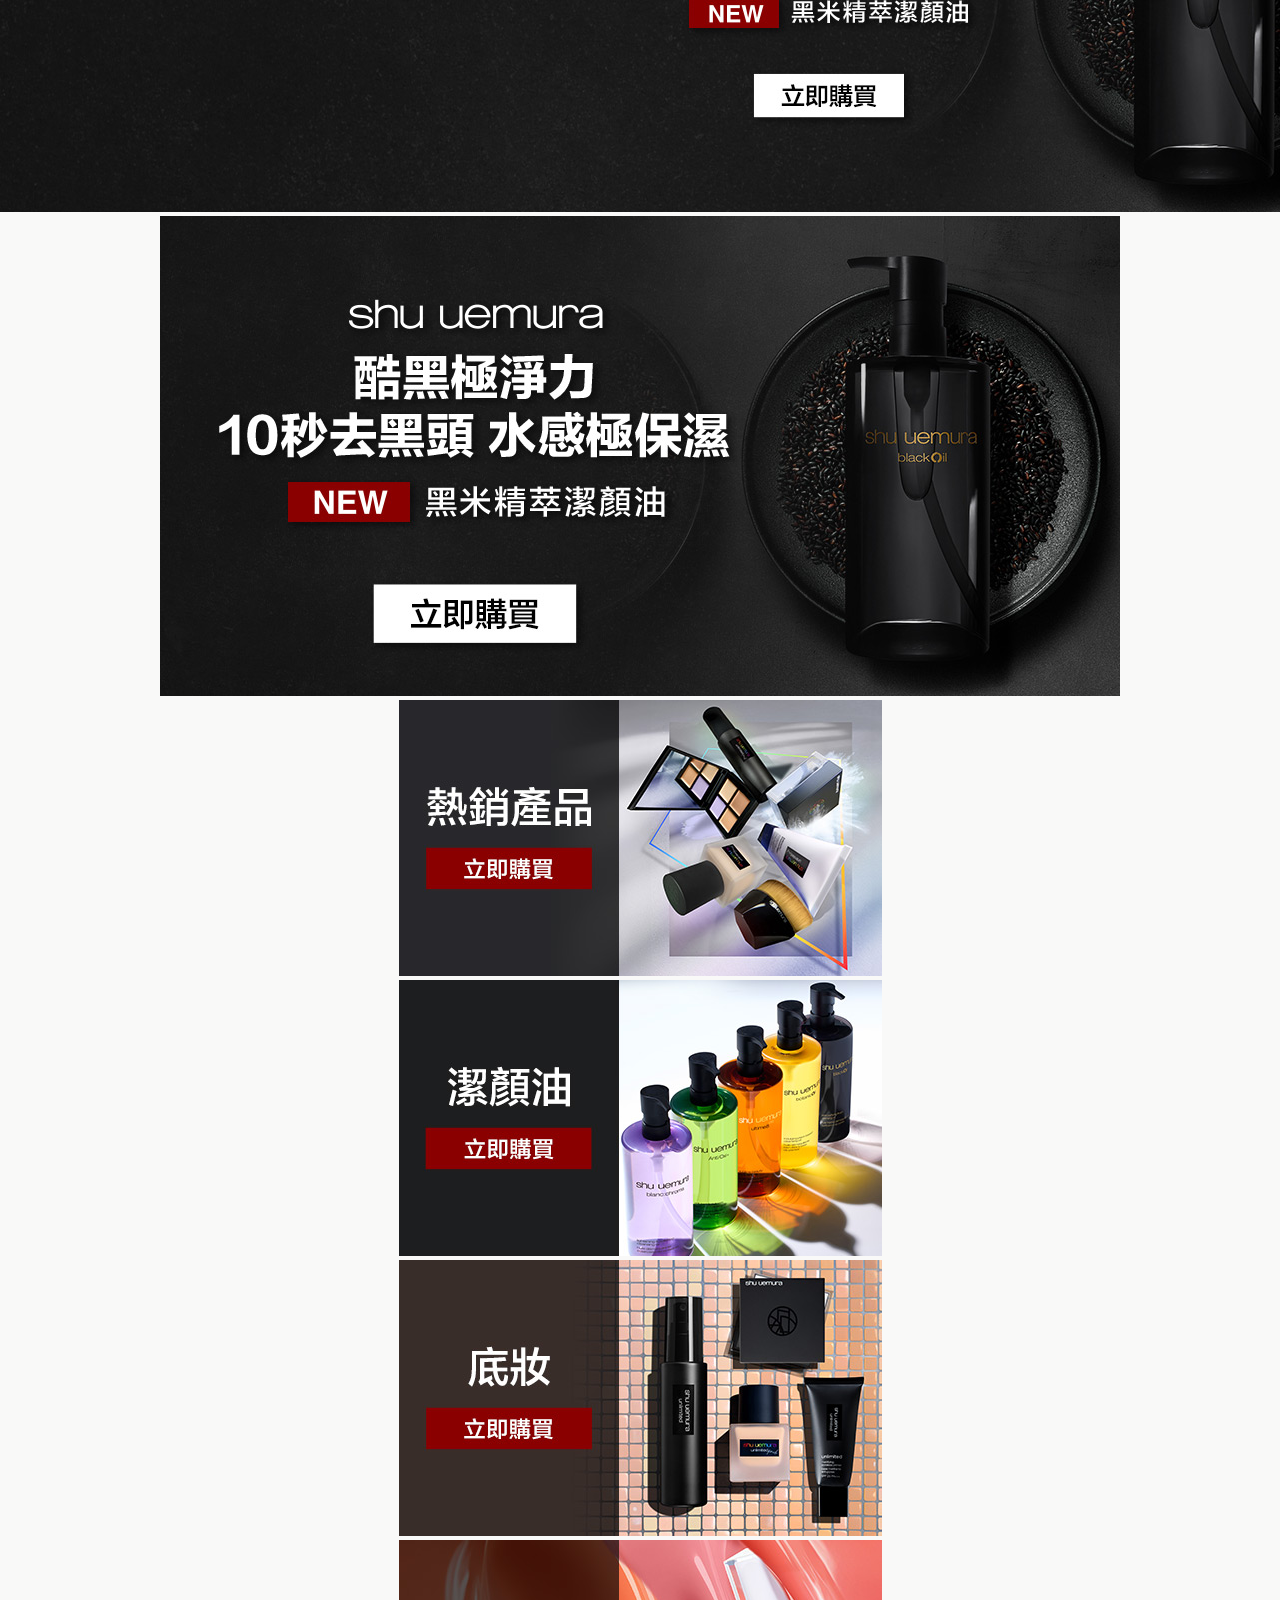
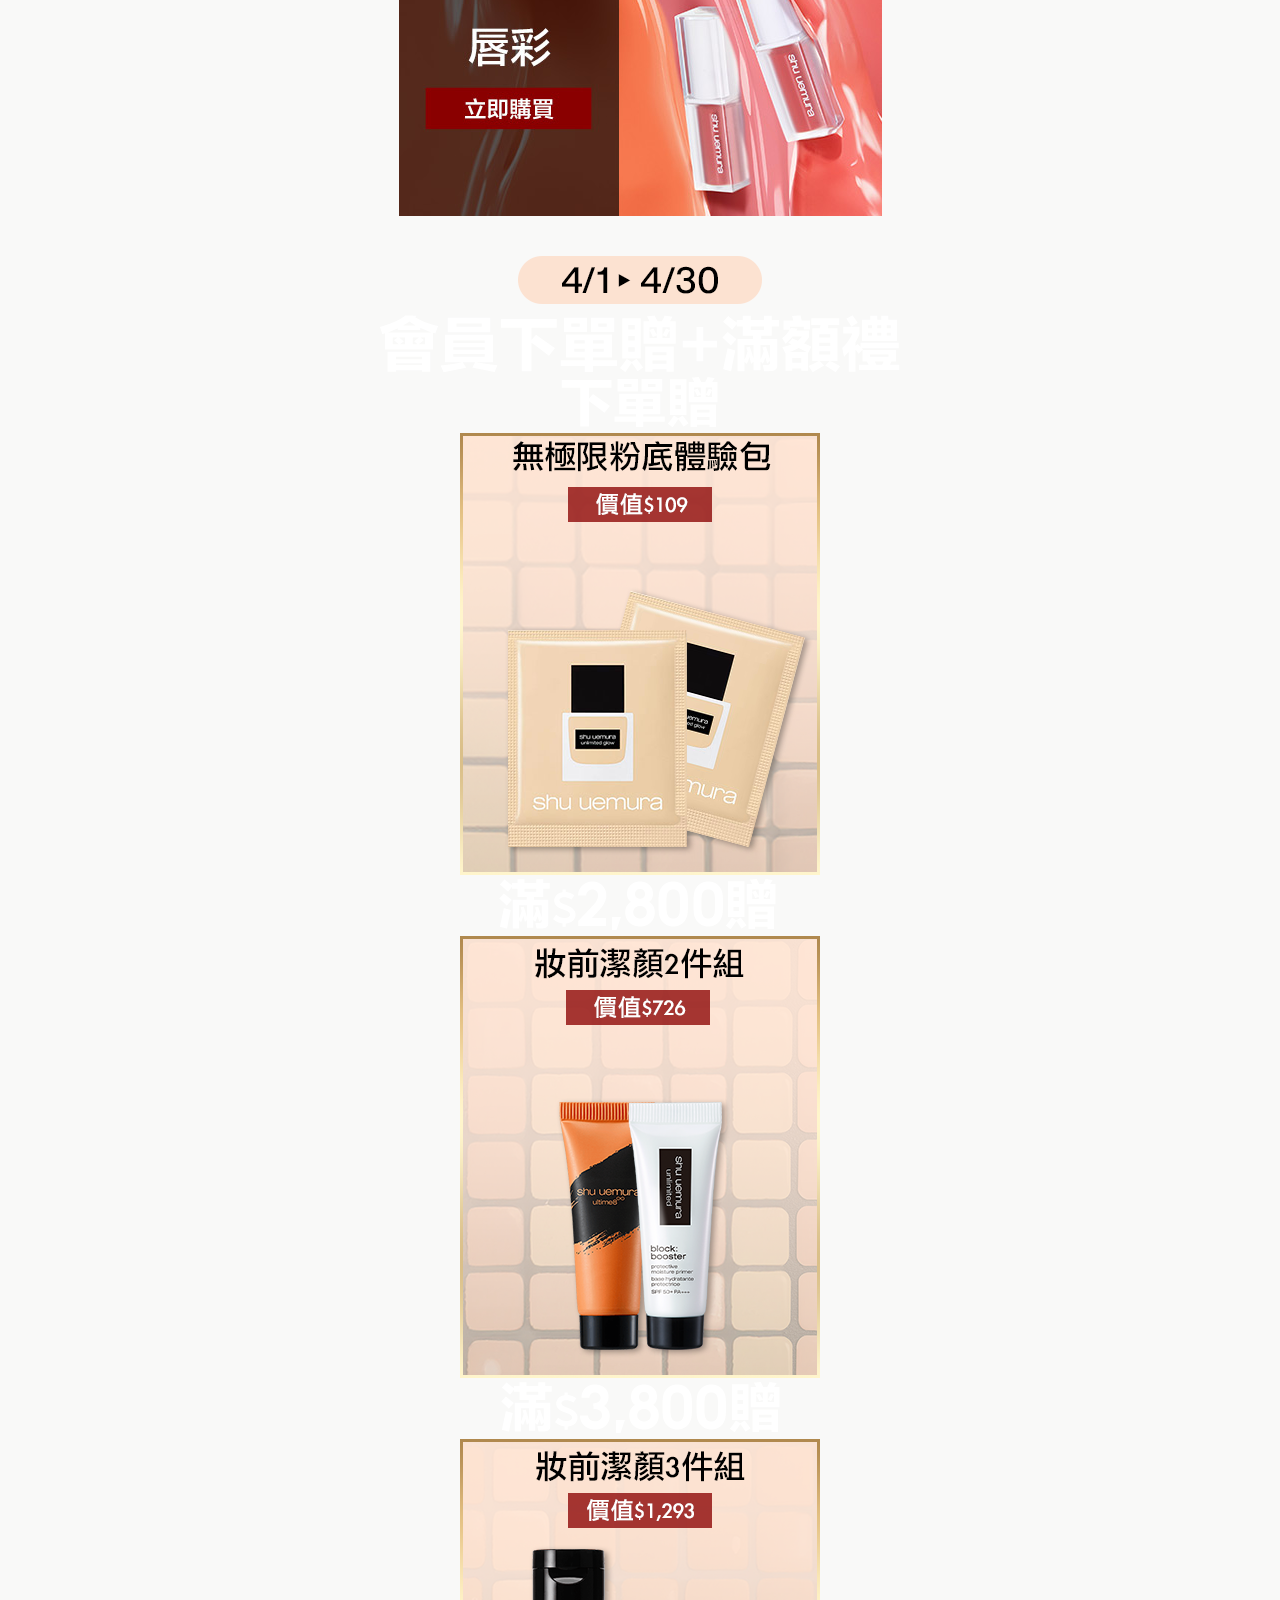
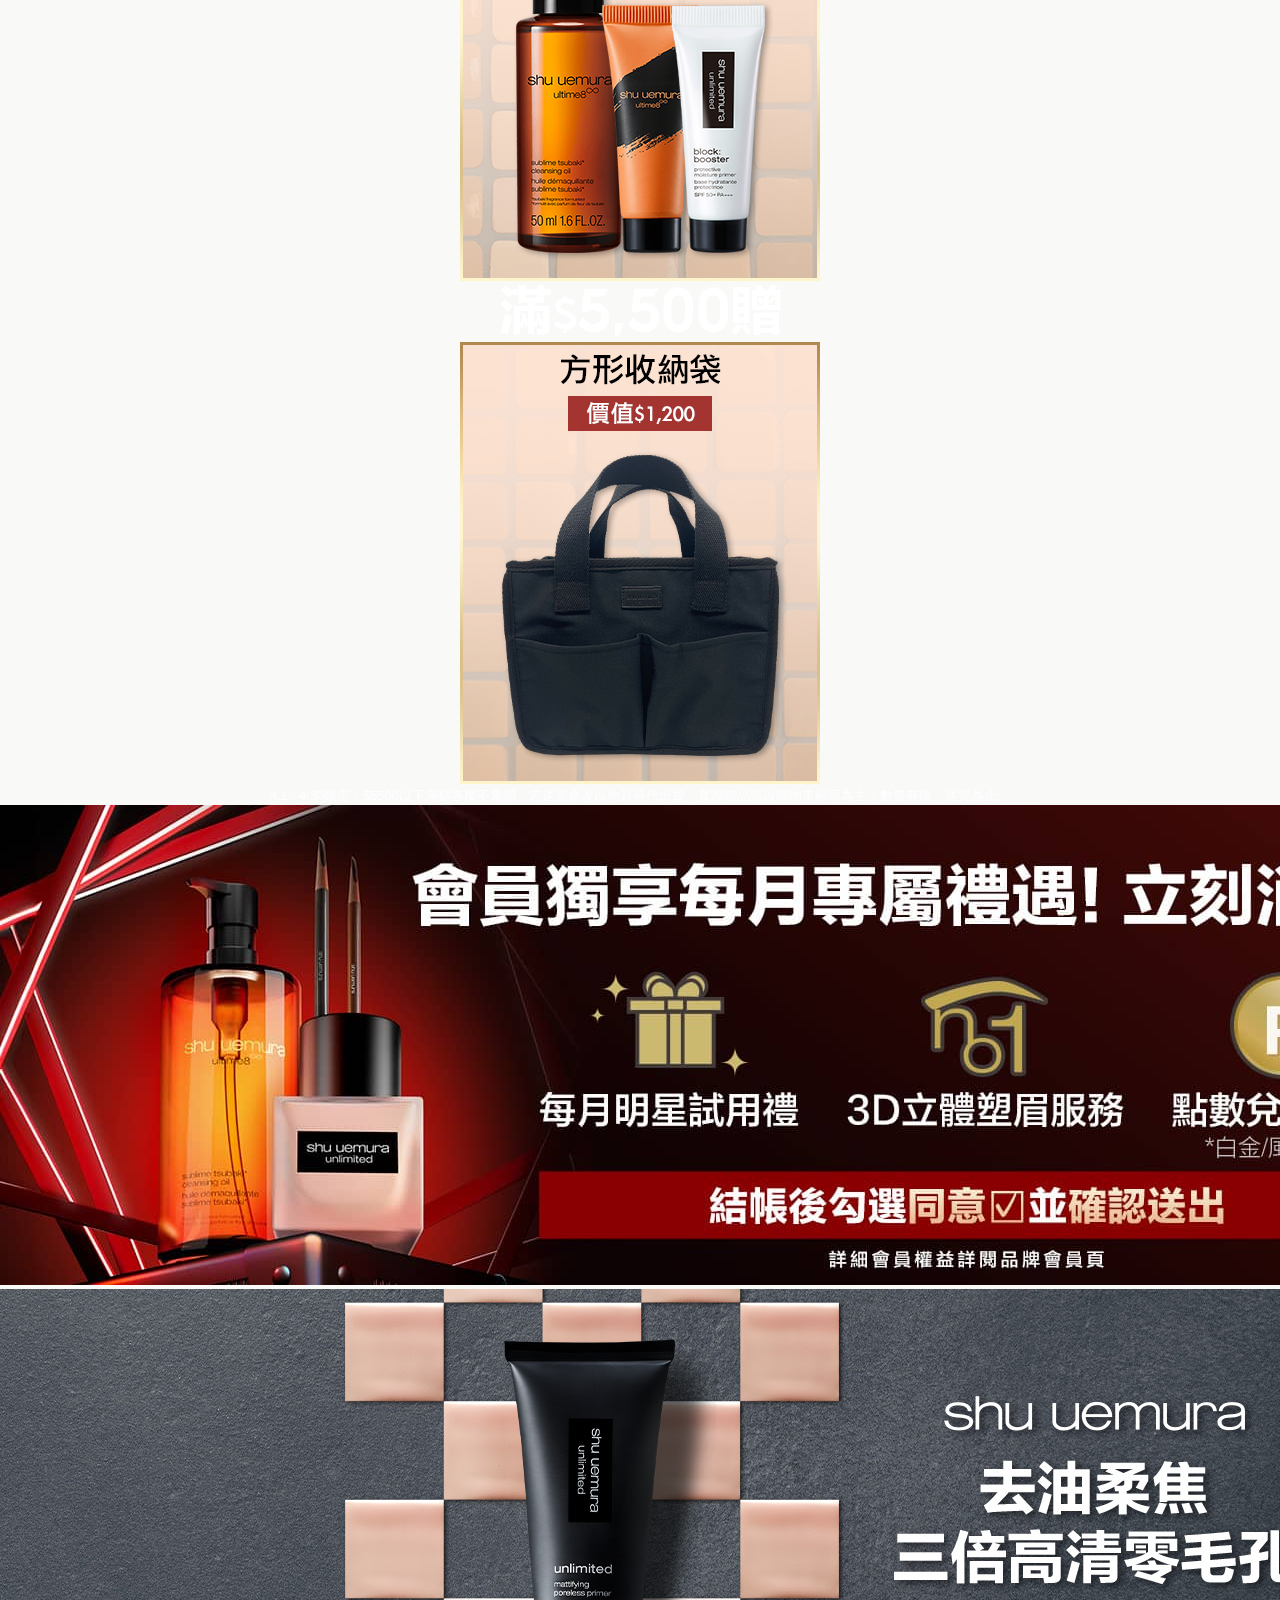
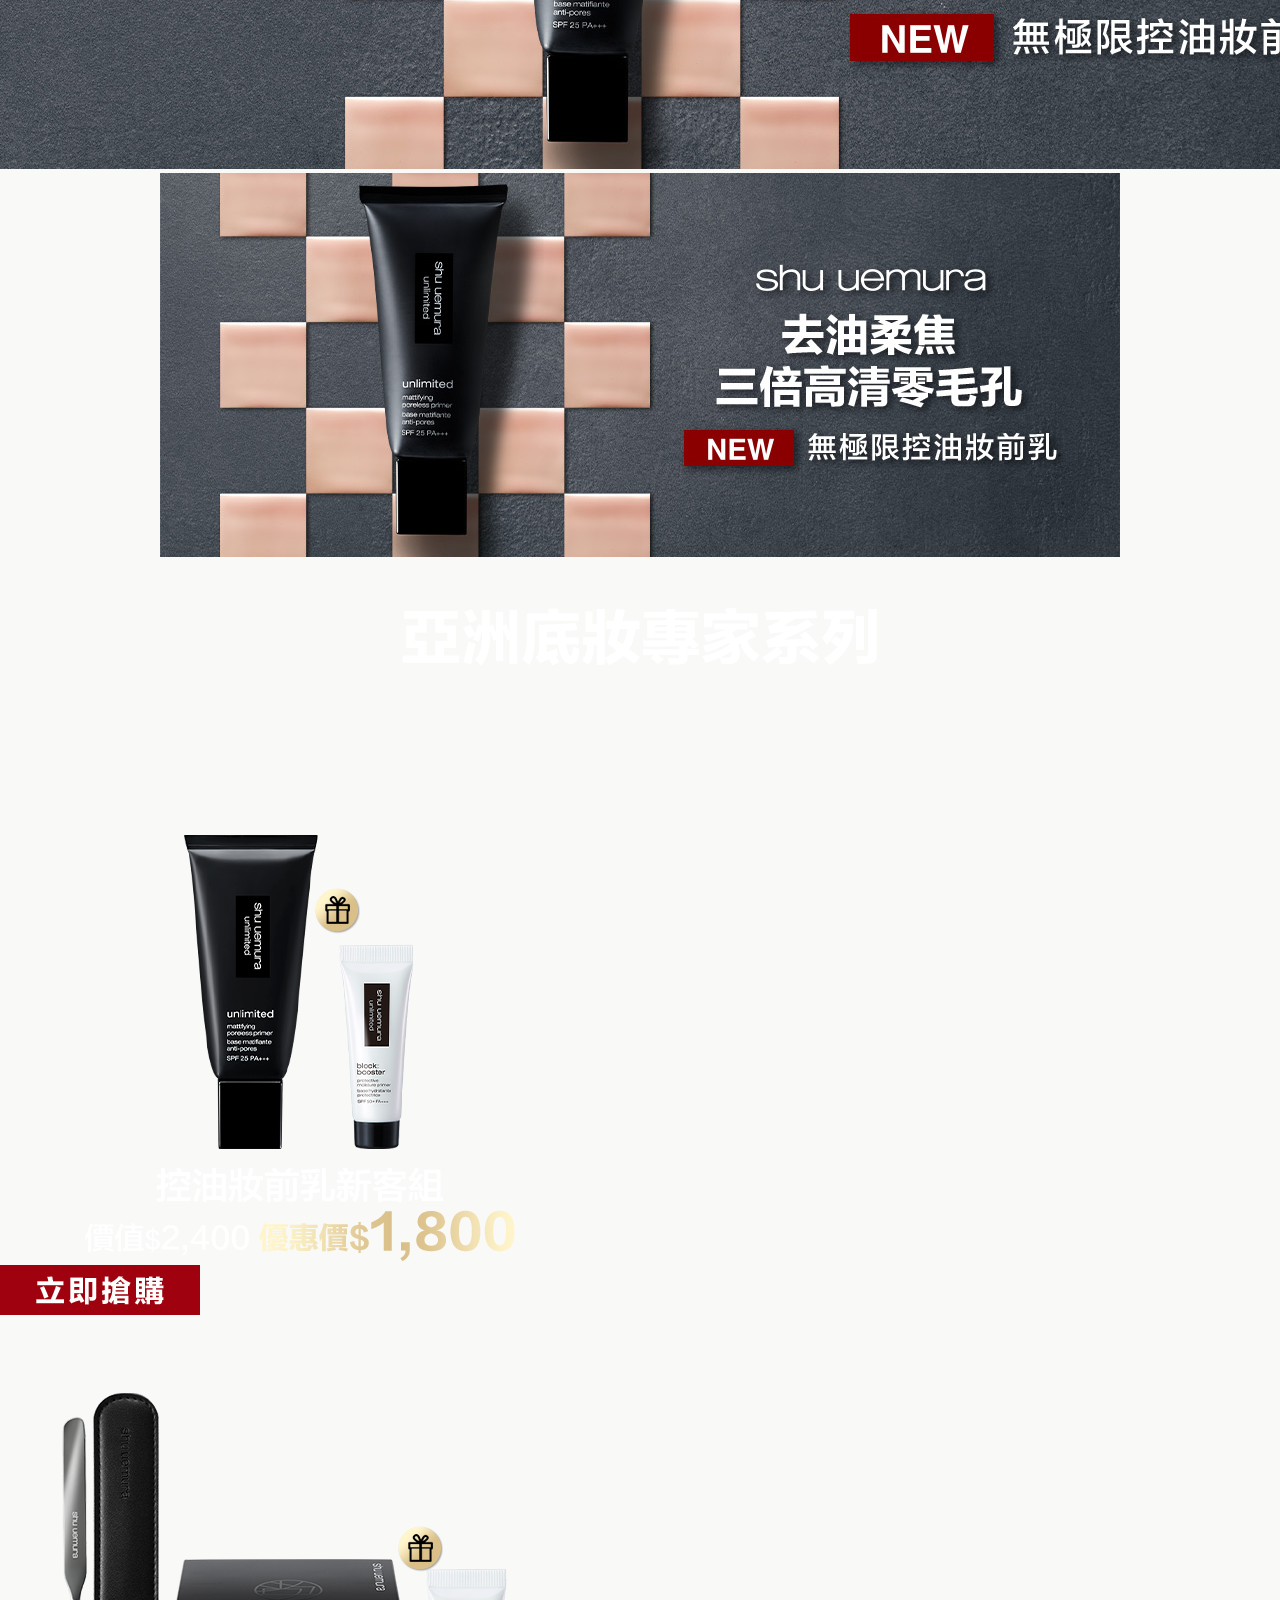
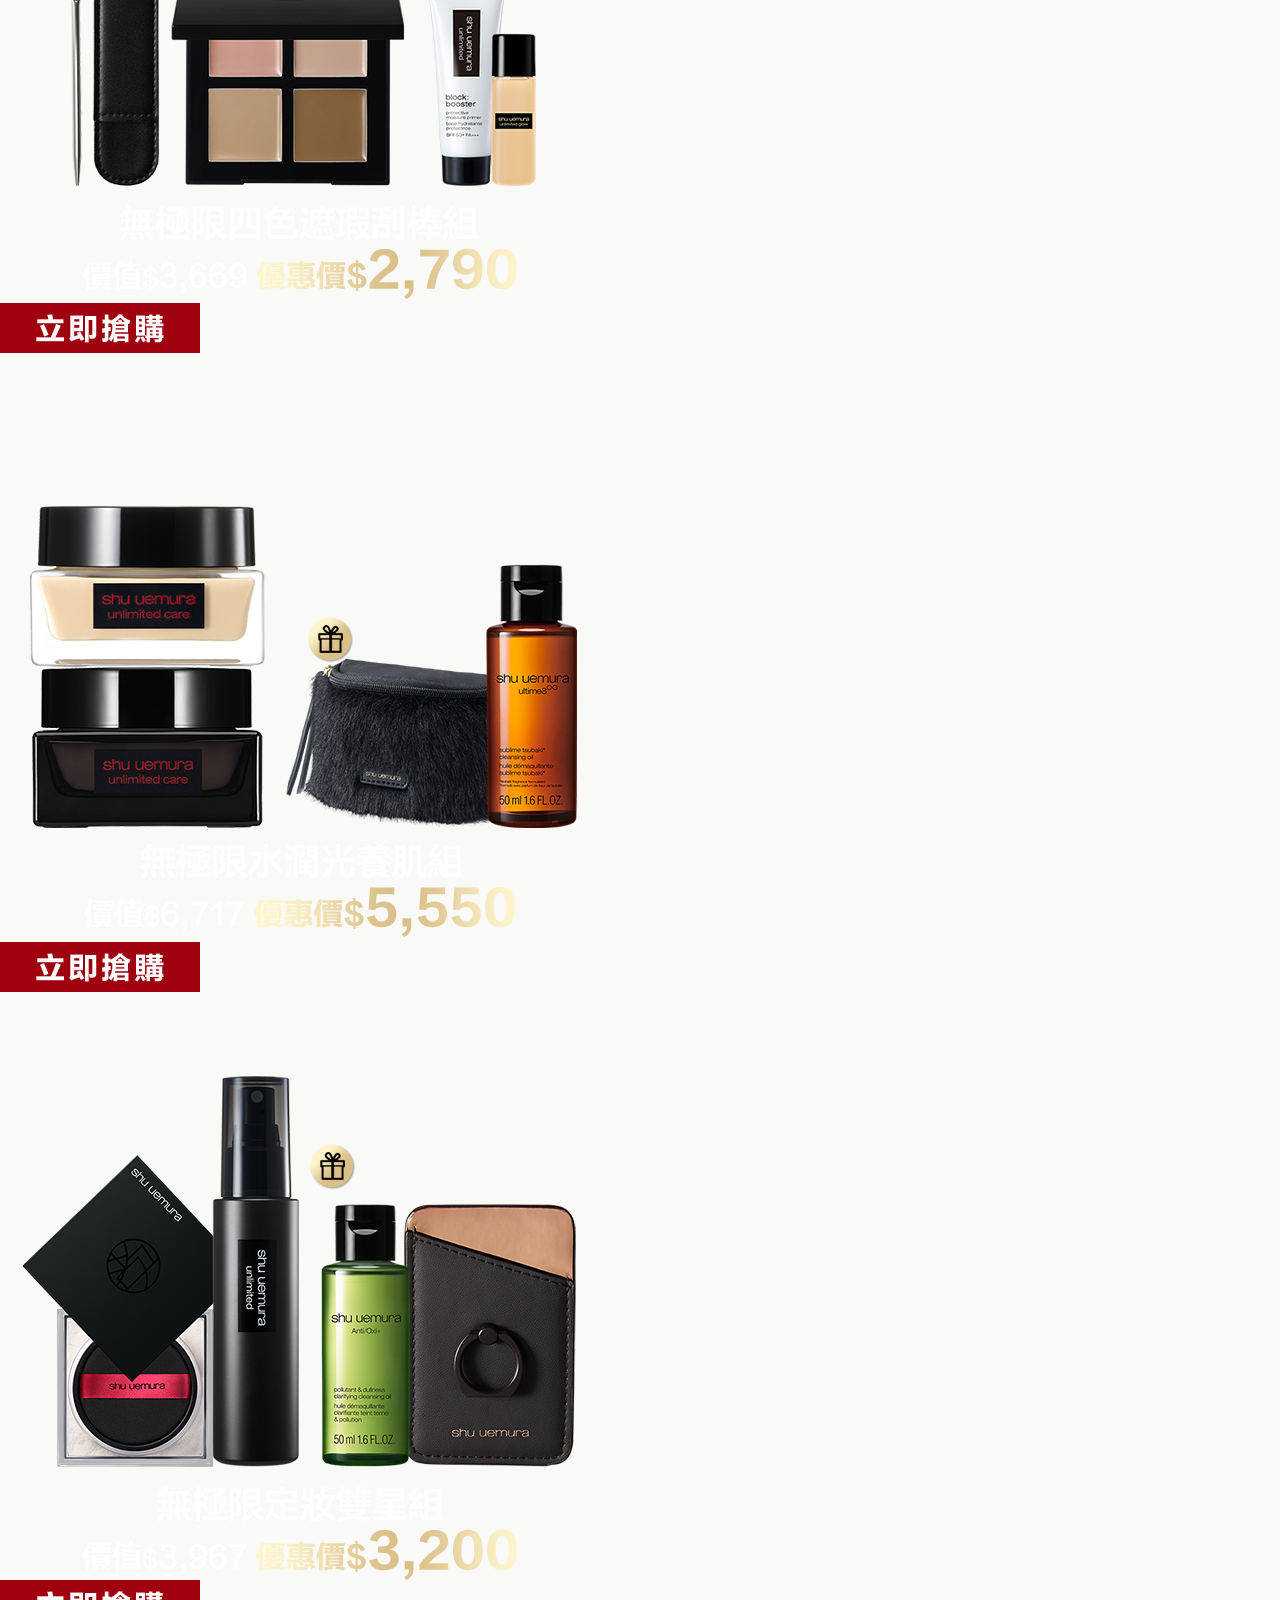
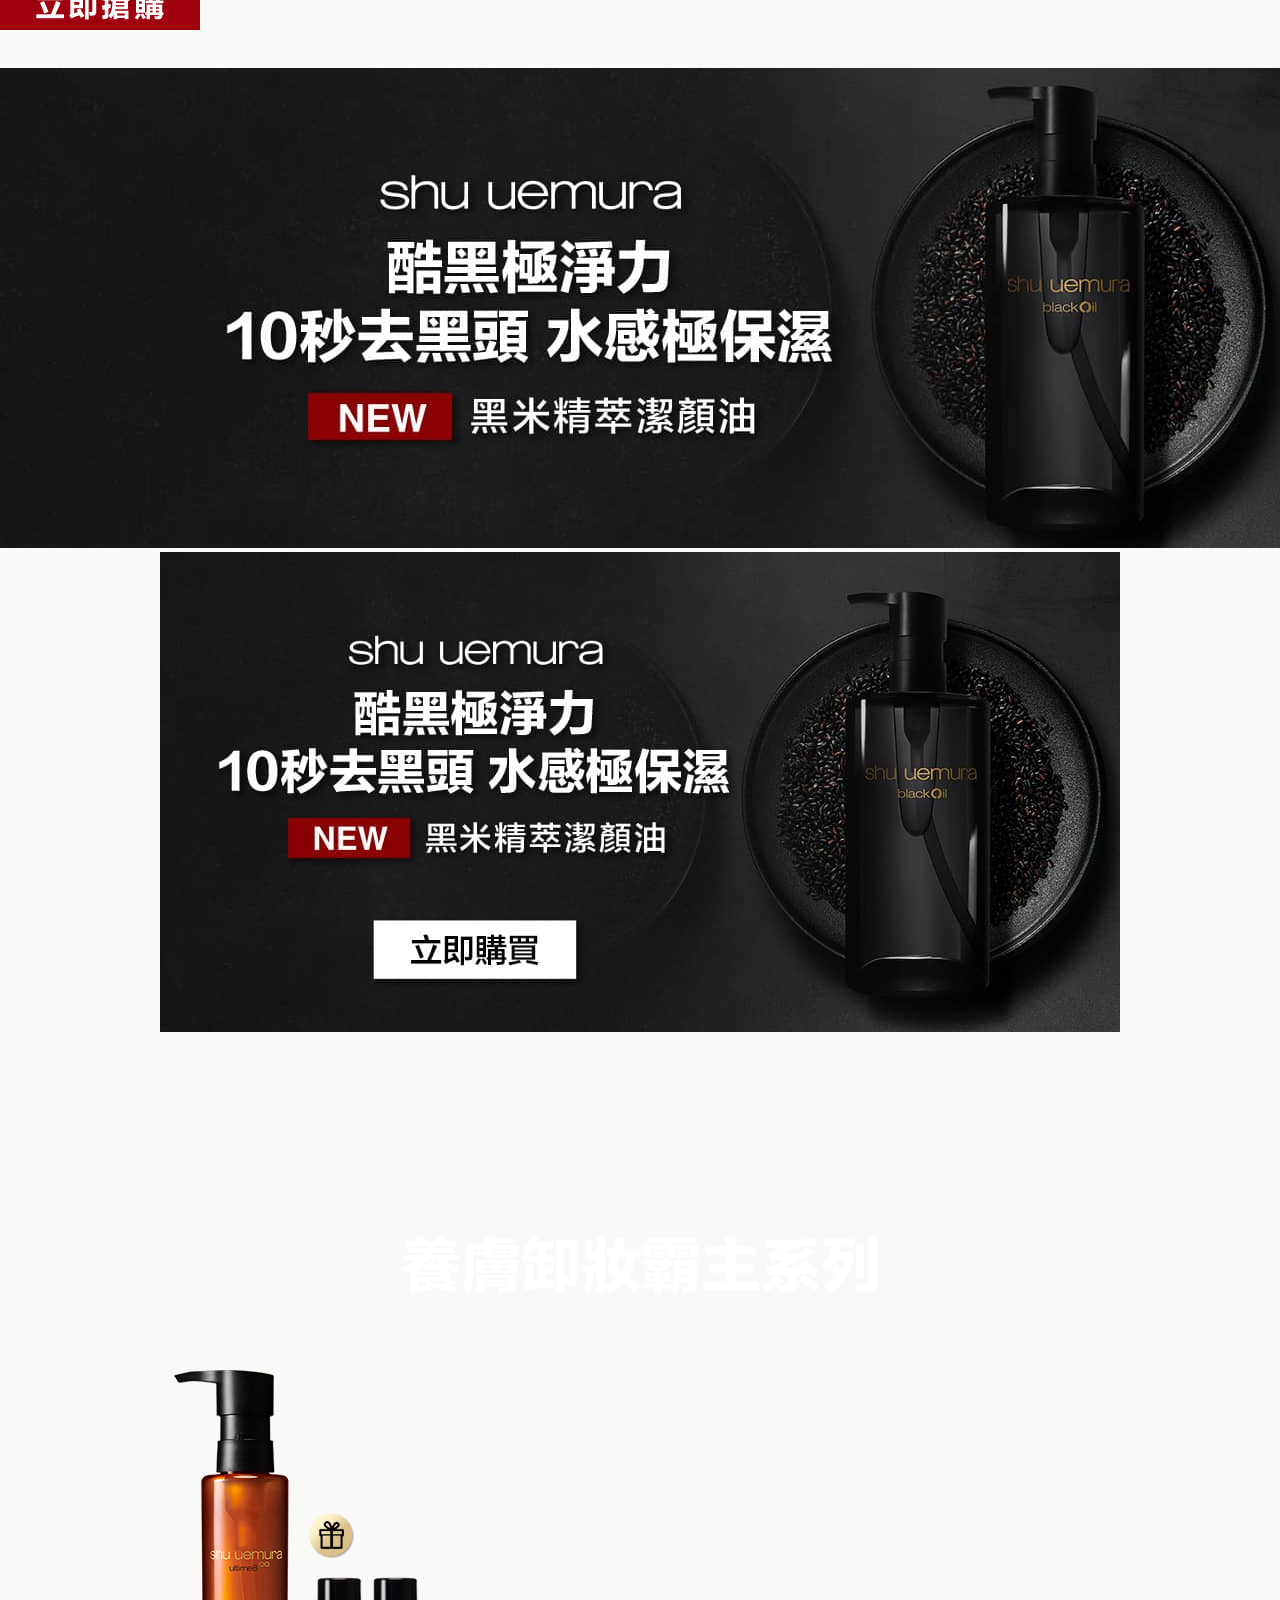
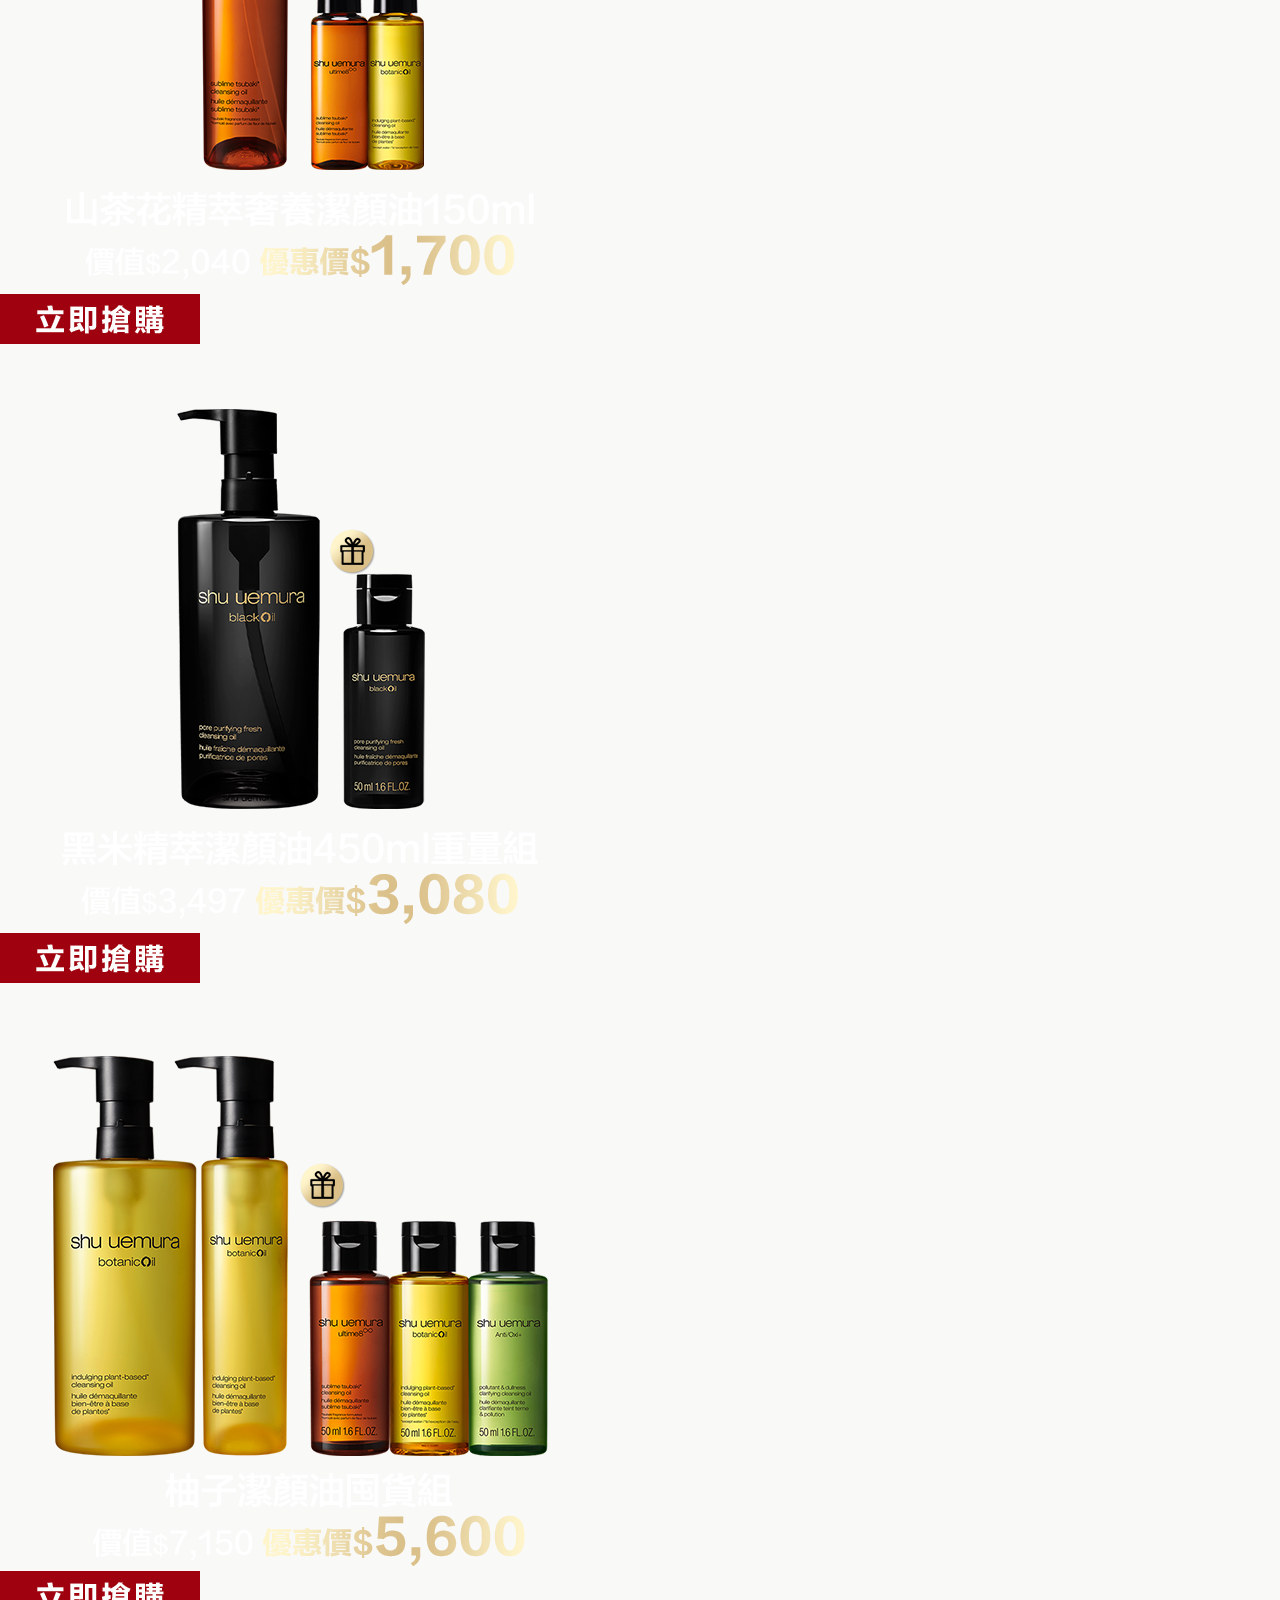
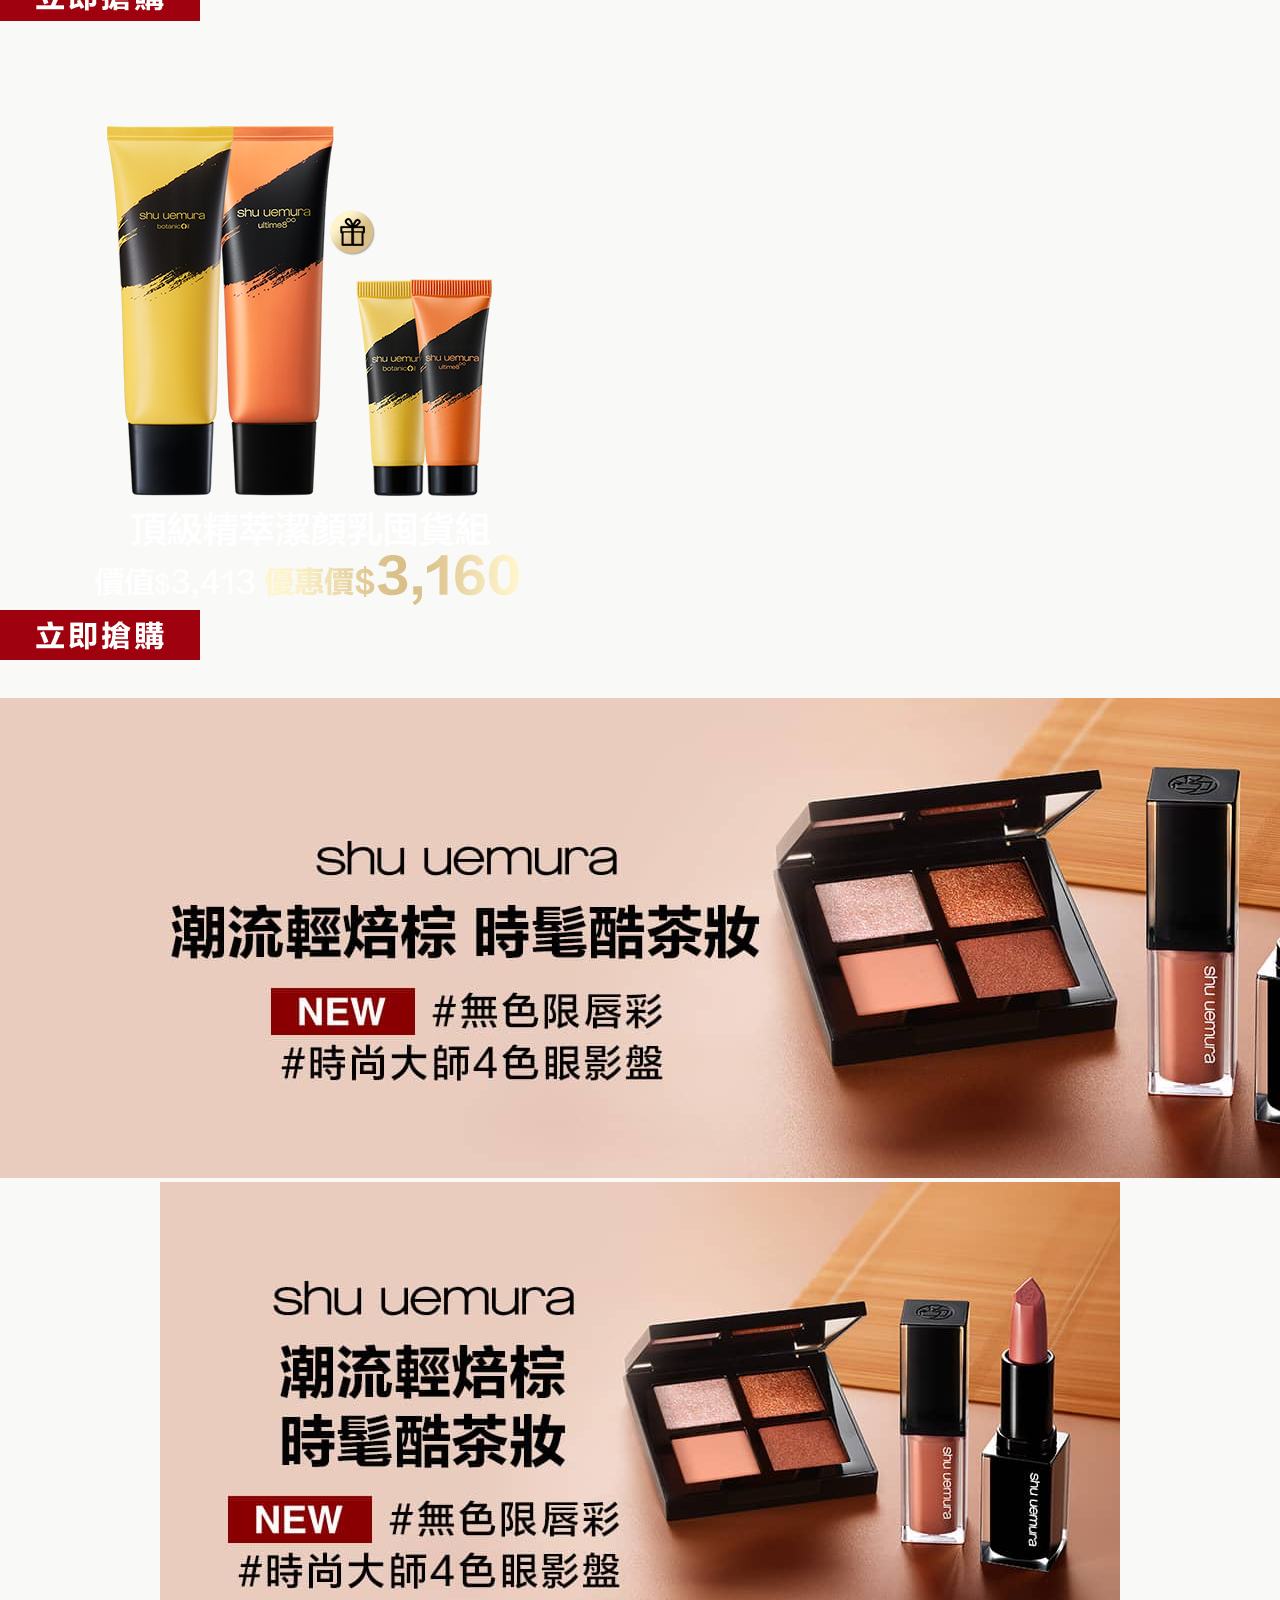
==== commit 5fb535bd: "Add files via upload" ====
--- a/main.html
+++ b/main.html
@@ -15,31 +15,29 @@
     <link rel="stylesheet" href="images/Layout.css"><!-- momo設計使用 勿更動 -->
     <link rel="stylesheet" href="images/style_SHU.css">
     <title>shu uemura植村秀,品牌旗艦-momo購物網</title>
-    <!-- SHUEDM 1113 -->
+    <!-- SHUEDM 28 -->
 </head>
 <!-- data-TimeSwitch_test="2023/11/07"-->
 
-<body >
+<body>
     <div><img src="images/topBtn.png" onclick="topFunction()" id="SHUScrolltoTopBtn"
             class="d-none d-md-block SHUPositionAN"></div>
     <div class="momoStyle_WRAPPER mb-md-0" style="overflow: hidden!important; margin-bottom:-20px;">
         <div class="momoStyle_mainArea">
             <!-------------網頁內容從這邊開始------------>
-            <!-------------選單  style="background-color: #000000da;"------------>
-            <div class="container-fluid Area2000">
-                <div class="row justify-content-center ">
+            <!-------------選單 ------------>
+            <div class="container-fluid Area2000 " style="background-color: #00000000;">
+                <div class="row justify-content-center">
                     <div class="col-md-1 col-2 p-md-4 p-2">
-                        <img src="images/shuuemura-stamp-B.png">
+                        <img src="images/shuuemura-stamp-W.png">
                     </div>
                     <div class="col-md-5 col-10 pl-0">
                         <img src="images/00EDMtitle.png">
                     </div>
                 </div>
                 <div class="row justify-content-center pb-md-3 Area_SHUnavbar">
-                    <div class="col-md-9 col Area_SHUnavbar_box">
+                    <div class="col-md-7 col Area_SHUnavbar_box">
                         <nav class="nav SHUnavbar nav-fill">
-                            <a href="https://www.momoshop.com.tw/category/DgrpCategory.jsp?d_code=2141800080&p_orderType=4&showType=chessboardType"
-                                class="nav-item nav-link  " target="_blank">新品上市</a>
                             <a href="https://www.momoshop.com.tw/category/DgrpCategory.jsp?d_code=2141800043&p_orderType=4&showType=chessboardType"
                                 class="nav-item nav-link  " target="_blank">熱銷特惠</a>
                             <a href="https://www.momoshop.com.tw/category/DgrpCategory.jsp?d_code=2141800094&p_orderType=4"
@@ -48,10 +46,6 @@
                                 class="nav-item nav-link  " target="_blank">潔顏油</a>
                             <a href="https://www.momoshop.com.tw/category/MgrpCategory.jsp?m_code=2141800005"
                                 class="nav-item nav-link " target="_blank">專業彩妝</a>
-                            <a href="https://www.momoshop.com.tw/category/MgrpCategory.jsp?m_code=2141800004"
-                                class="nav-item nav-link  " target="_blank">臉部保養</a>
-                            <a href="https://www.momoshop.com.tw/category/MgrpCategory.jsp?m_code=2141800006"
-                                class="nav-item nav-link  " target="_blank">刷具/配件</a>
                             <a href="https://www.momoshop.com.tw/edm/cmmedm.jsp?npn=1vEKrCihSOJn&n=1"
                                 class="nav-item nav-link  " target="_blank">品牌會員</a>
                             <a href="https://www.momoshop.com.tw/edm/cmmedm.jsp?npn=1vEKHSBDHbej"
@@ -62,66 +56,55 @@
             </div>
             <!-------------選單 end------------>
             <!-------------月更內容 container------------>
+            <div class="container Area Area1220 ">
+
+
+            </div>
             <!-- 輪播 -->
             <div class="Area Area2000 SHUswiper" style="position: relative; overflow: hidden">
                 <div class="swiper-wrapper">
 
                     <div class="swiper-slide SHUpromoteBN">
-                        
+
                         <a href="https://www.momoshop.com.tw/category/DgrpCategory.jsp?d_code=2141800043&p_orderType=4&showType=chessboardType"
                             target="_blank" title="熱銷商品" style="display:none;"
-                            data-TimeSwitch_start="2023/11/30 00:00:00" data-TimeSwitch_end="2023/12/06 23:59:59"
+                            data-TimeSwitch_start="2024/03/25 00:00:00" data-TimeSwitch_end="2024/03/31 23:59:59"
                             data-TimeSwitch_Myswitch="1">
-                            <img src="images/00navC-0106.jpg" alt="熱銷商品" class="momoStyle_lazyload d-none d-md-block">
-                            <img src="images/00navC-0106m.jpg" alt="熱銷商品" class="momoStyle_lazyload d-md-none d-block">
-                        </a>
-
+                            <img src="images/00navC-2531.jpg" alt="熱銷商品" class="momoStyle_lazyload d-none d-md-block">
+                            <img src="images/00navC-2531m.jpg" alt="熱銷商品" class="momoStyle_lazyload d-md-none d-block">
+                        </a>
+                        <a href="https://www.momoshop.com.tw/category/DgrpCategory.jsp?d_code=2141800043&p_orderType=4&showType=chessboardType"
+                            target="_blank" title="熱銷商品" style="display:none;"
+                            data-TimeSwitch_start="2024/03/18 00:00:00" data-TimeSwitch_end="2024/03/24 23:59:59"
+                            data-TimeSwitch_Myswitch="1">
+                            <img src="images/00navC-1824.jpg" alt="熱銷商品" class="momoStyle_lazyload d-none d-md-block">
+                            <img src="images/00navC-1824m.jpg" alt="熱銷商品" class="momoStyle_lazyload d-md-none d-block">
+                        </a>
                     </div>
                     <div class="swiper-slide">
-                        <a href="https://www.momoshop.com.tw/category/DgrpCategory.jsp?d_code=2141800080&p_orderType=4&showType=chessboardType"
-                            target="_blank" title="熱銷商品">
-                            <img src="images/00navC-CF.jpg" alt="無極限水潤光粉底霜"
+                        <a href="https://www.momoshop.com.tw/category/DgrpCategory.jsp?d_code=2141800018&p_orderType=6&showType=chessboardType"
+                            target="_blank" title="無色限水光嫩唇露">
+                            <img src="images/00navC-lip.jpg" alt="無色限水光嫩唇露"
                                 class="momoStyle_lazyload d-none d-md-block">
-                            <img src="images/00navC-CFm.jpg" alt="無極限水潤光粉底霜"
+                            <img src="images/00navC-lipm.jpg" alt="無色限水光嫩唇露"
                                 class="momoStyle_lazyload d-md-none d-block">
                         </a>
                     </div>
                     <div class="swiper-slide">
-                        <a href="https://www.momoshop.com.tw/goods/GoodsDetail.jsp?i_code=11616015" target="_blank"
-                            title="山茶花精萃潔顏系列">
-                            <img src="images/00navC-U8reno.jpg" alt="山茶花精萃潔顏系列"
-                                class="momoStyle_lazyload d-none d-md-block">
-                            <img src="images/00navC-U8renom.jpg" alt="山茶花精萃潔顏系列"
+                        <a href="https://www.momoshop.com.tw/goods/GoodsDetail.jsp?i_code=12537914&str_category_code=2141800020&sourcePageType=4"
+                            target="_blank" title="無極限四色遮瑕盤">
+                            <img src="images/00navC-QC.jpg" alt="無極限四色遮瑕盤" class="momoStyle_lazyload d-none d-md-block">
+                            <img src="images/00navC-QCm.jpg" alt="無極限四色遮瑕盤"
                                 class="momoStyle_lazyload d-md-none d-block">
                         </a>
                     </div>
                     <div class="swiper-slide">
-                        <a href="https://www.momoshop.com.tw/category/DgrpCategory.jsp?d_code=2141800018&p_orderType=1"
-                            target="_blank" title="熱銷商品">
-                            <img src="images/00navC-lip.jpg" alt="無色限唇彩" class="momoStyle_lazyload d-none d-md-block">
-                            <img src="images/00navC-lipm.jpg" alt="無色限唇彩" class="momoStyle_lazyload d-md-none d-block">
-                        </a>
-                    </div>
-                    <div class="swiper-slide">
-                        <a href="https://www.momoshop.com.tw/category/DgrpCategory.jsp?d_code=2141800094&p_orderType=4"
-                            target="_blank" title="無極限底妝系列">
-                            <img src="images/00navC-foundation.jpg" alt="無極限底妝系列"
-                                class="momoStyle_lazyload d-none d-md-block">
-                            <img src="images/00navC-foundationm.jpg" alt="無極限底妝系列"
-                                class="momoStyle_lazyload d-md-none d-block">
-                        </a>
-                    </div>
-
-                    <div class="swiper-slide">
-                        <a href="https://www.momoshop.com.tw/edm/cmmedm.jsp?npn=1vEKrCihSOJn&n=1" target="_blank"
-                            title="東京色彩護照">
-                            <img src="images/00navC-membership.jpg" alt="東京色彩護照"
-                                class="momoStyle_lazyload d-none d-md-block">
-                            <img src="images/00navC-membershipm.jpg" alt="東京色彩護照"
-                                class="momoStyle_lazyload d-md-none d-block">
-                        </a>
-                    </div>
-
+                        <a href="https://www.momoshop.com.tw/category/DgrpCategory.jsp?d_code=2141800093&p_orderType=4&showType=chessboardType"
+                            target="_blank" title="黑米精萃潔顏油">
+                            <img src="images/00navC-BO.jpg" alt="黑米精萃潔顏油" class="momoStyle_lazyload d-none d-md-block">
+                            <img src="images/00navC-BOm.jpg" alt="黑米精萃潔顏油" class="momoStyle_lazyload d-md-none d-block">
+                        </a>
+                    </div>
                 </div>
 
 
@@ -157,24 +140,9 @@
             </div>
 
             <!-- 4分類 -->
-            <!-- 影片A -->
-            <div class="container Area Area1220">
-                <div class="row justify-content-center my-md-5 my-0">
-                    <div class="embed-responsive embed-responsive-16by9 col-12 py-md-0 py-5">
-                        <iframe class="embed-responsive-item "
-                            src="https://www.youtube.com/embed/W2YtVoZhuqA?rel=0&color=white&modestbranding=1"
-                            title="YouTube video player" frameborder="0"
-                            allow="accelerometer; autoplay; clipboard-write; encrypted-media; gyroscope; picture-in-picture"
-                            allowfullscreen></iframe>
-                    </div>
-                </div>
-            </div>
-            <!-- 影片A -->
-
             <!--- plv -->
-
-            <div class="container Area Area1220 d-none">
-                <div class="row justify-content-center py-md-5 py-3">
+            <div class="container Area Area1220 ">
+                <div class="row justify-content-center">
                     <div class="col-md-6 col-12 col-sm-10 SHUcategorytitle py-3">
                         <img src="images/00bonustitle.png" alt="無極限的滿額好禮">
                     </div>
@@ -185,38 +153,35 @@
                     <div class=" col p-md-2 p-0 mr-1 SHUPositionAN ">
                         <img src="images/00bonusB.png" alt="無極限的滿額好禮">
                     </div>
-                    <!-- <div class="col-md-3 col p-md-2 p-0 mr-1 SHUPositionAN ">
+                    <div class=" col p-md-2 p-0 mr-1 SHUPositionAN ">
                         <img src="images/00bonusC.png" alt="無極限的滿額好禮">
-                    </div> -->
-                    <!-- <div class="col p-md-2 p-0 mr-1 SHUPositionAN ">
+                    </div>
+                    <div class="col p-md-2 p-0 mr-1 SHUPositionAN ">
                         <img src="images/00bonusD.png" alt="無極限的滿額好禮">
-                    </div> -->
-                    <div class="w-100"></div>
-                    <div class="col safeText my-md-4 my-2">
-                        11.17 - 11.30限定；滿額各檻不累贈，若送完會改以他款替代出貨，實際贈品請以購物車顯示為主；數量有限，送完為止。
-                    </div>
-                </div>
-                <div class="row justify-content-center pb-md-5 pb-3">
+                    </div>
+                    <div class="w-100"></div>
+                    <div class="col safeText my-md-4 my-2" >
+                        4.1 - 4.30限定；$5500以下滿額各檻不累贈，若送完會改以他款替代出貨，實際贈品請以購物車顯示為主；數量有限，送完為止。
+                    </div>
+                </div>
+                <div class="row justify-content-cente pb-md-5 pb-4">
                     <div class="col p-0">
-                        <a href="https://shuuemurabc.lorealluxe.com.tw/PointCollection/card?d=SEfxJ6hkvGT"
-                            target="_blank" title="東京色彩護照">
-                            <img src="images/00bonus_BN.jpg" alt="東京色彩護照" class="d-none d-md-block">
-                            <img src="images/00bonus_BNm.jpg" alt="東京色彩護照" class="d-md-none d-block"></a>
+                        <a href="https://www.momoshop.com.tw/edm/cmmedm.jsp?npn=1vEKrCihSOJn&n=1" target="_blank"
+                            title="會員權益">
+                            <img src="images/00MBBN.jpg" alt="會員權益"></a>
                     </div>
                 </div>
             </div>
             <!--- plv -->
             <div class="container Area Area1220 px-0">
                 <!--- foundation -->
-                <div class="row justify-content-center pt-5">
+                <div class="row justify-content-center">
                     <div class="col p-0">
                         <a href="https://www.momoshop.com.tw/category/DgrpCategory.jsp?d_code=2141800094&p_orderType=4&showType=chessboardType"
                             target="_blank" title="無極限水潤光粉底霜新上市">
                             <img src="images/01foundation_BN.jpg" alt="保濕服貼一擦平毛孔" class="d-none d-md-block">
                             <img src="images/01foundation_BNm.jpg" alt="保濕服貼一擦平毛孔" class="d-md-none d-block"></a>
-
-                    </div>
-
+                    </div>
                 </div>
                 <div class="row justify-content-center align-items-center pb-md-5 pb-4 px-md-5 px-1">
                     <div class="col-md-6 col-12 col-sm-10 SHUcategorytitle py-3"><img
@@ -224,29 +189,29 @@
                     </div>
                     <div class="w-100"></div>
                     <div class="col-6 p-md-2 p-0">
+                        <a href="https://www.momoshop.com.tw/goods/GoodsDetail.jsp?i_code=12537916" target="_blank"
+                            title="底妝超值組合">
+                            <div class="row">
+                                <img src="images/01foundationA.png" alt="底妝超值組合">
+                            </div>
+                            <div class="row justify-content-center mt-3">
+                                <img src="images/rob.jpg" alt="" class="col-md-4  col-7 SHUscaleAN">
+                            </div>
+                        </a>
+                    </div>
+                    <div class="col-6 p-md-2 p-0">
+                        <a href="https://www.momoshop.com.tw/goods/GoodsDetail.jsp?i_code=12574470" target="_blank"
+                            title="底妝超值組合">
+                            <div class="row">
+                                <img src="images/01foundationB.png" alt="底妝超值組合">
+                            </div>
+                            <div class="row justify-content-center mt-3">
+                                <img src="images/rob.jpg" alt="" class=" col-md-4  col-7 SHUscaleAN">
+                            </div>
+                        </a>
+                    </div>
+                    <div class="col-6 p-md-2 p-0">
                         <a href="https://www.momoshop.com.tw/goods/GoodsDetail.jsp?i_code=12002354" target="_blank"
-                            title="底妝超值組合">
-                            <div class="row">
-                                <img src="images/01foundationA.png" alt="底妝超值組合">
-                            </div>
-                            <div class="row justify-content-center mt-3">
-                                <img src="images/rob.jpg" alt="" class="col-md-4  col-7 SHUscaleAN">
-                            </div>
-                        </a>
-                    </div>
-                    <div class="col-6 p-md-2 p-0">
-                        <a href="https://www.momoshop.com.tw/goods/GoodsDetail.jsp?i_code=10339763" target="_blank"
-                            title="底妝超值組合">
-                            <div class="row">
-                                <img src="images/01foundationB.png" alt="底妝超值組合">
-                            </div>
-                            <div class="row justify-content-center mt-3">
-                                <img src="images/rob.jpg" alt="" class=" col-md-4  col-7 SHUscaleAN">
-                            </div>
-                        </a>
-                    </div>
-                    <div class="col-6 p-md-2 p-0">
-                        <a href="https://www.momoshop.com.tw/goods/GoodsDetail.jsp?i_code=9113066" target="_blank"
                             title="底妝超值組合">
                             <div class="row">
                                 <img src="images/01foundationC.png" alt="底妝超值組合">
@@ -279,13 +244,23 @@
                             <img src="images/02oil_BNm.jpg" alt="一卸有感柔嫩超保濕" class="d-md-none d-block"></a>
                     </div>
                 </div>
+                <div class="row justify-content-center " style="overflow: hidden;">
+                    <div class="embed-responsive embed-responsive-16by9 col-12 p-0">
+                        <iframe class="embed-responsive-item "
+                            src="https://www.youtube.com/embed/HZp7aZRAjVw?rel=0&color=white&modestbranding=1"
+                            title="YouTube video player" frameborder="0"
+                            allow="accelerometer; autoplay; clipboard-write; encrypted-media; gyroscope; picture-in-picture"
+                            allowfullscreen></iframe>
+                    </div>
+
+                </div>
                 <div class="row justify-content-center pb-md-5 pb-4 px-md-5 px-1">
                     <div class="col-md-6 col-12 col-sm-10 SHUcategorytitle py-3"><img src="images/02oil_title.png"
                             alt="">
                     </div>
                     <div class="w-100"></div>
                     <div class="col-6 p-md-2 p-0">
-                        <a href="https://www.momoshop.com.tw/goods/GoodsDetail.jsp?i_code=6820557" target="_blank"
+                        <a href="https://www.momoshop.com.tw/goods/GoodsDetail.jsp?i_code=11616012" target="_blank"
                             title="潔顏油超值組合">
                             <div class="row">
                                 <img src="images/02oilA.png" alt="潔顏油超值組合">
@@ -296,7 +271,7 @@
                         </a>
                     </div>
                     <div class="col-6 p-md-2 p-0">
-                        <a href="https://www.momoshop.com.tw/goods/GoodsDetail.jsp?i_code=11745788" target="_blank"
+                        <a href="https://www.momoshop.com.tw/goods/GoodsDetail.jsp?i_code=12537922" target="_blank"
                             title="潔顏油超值組合">
                             <div class="row">
                                 <img src="images/02oilB.png" alt="潔顏油超值組合">
@@ -307,7 +282,7 @@
                         </a>
                     </div>
                     <div class="col-6 p-md-2 p-0">
-                        <a href="https://www.momoshop.com.tw/goods/GoodsDetail.jsp?i_code=11657478" target="_blank"
+                        <a href="https://www.momoshop.com.tw/goods/GoodsDetail.jsp?i_code=10183586" target="_blank"
                             title="潔顏油超值組合">
                             <div class="row">
                                 <img src="images/02oilC.png" alt="潔顏油超值組合">
@@ -337,41 +312,7 @@
                 </style>
 
                 <!-- C -->
-                <!-- 唇膏輪播 
-                <div class="row justify-content-center pb-md-5 pb-4 ">
-                    <div class="col-12 p-0 SHUswiper LIPswiper " style="overflow: hidden;">
-                        <div class="swiper-wrapper">
-                            <div class="swiper-slide">
-                                <a href="https://www.momoshop.com.tw/goods/GoodsDetail.jsp?i_code=10896726"
-                                    target="_blank">
-                                    <img src="images/00lipC2mA.jpg" class="d-block d-md-none w-100">
-                                    <img src="images/00lipC2A.jpg" class="d-none d-md-block w-100"></a>
-                            </div>
-                            <div class="swiper-slide">
-                                <a href="https://www.momoshop.com.tw/goods/GoodsDetail.jsp?i_code=10896726"
-                                    target="_blank">
-                                    <img src="images/00lipC2mB.jpg" class="d-block d-md-none w-100">
-                                    <img src="images/00lipC2B.jpg" class="d-none d-md-block w-100"></a>
-                            </div>
-                            <div class="swiper-slide">
-                                <a href="https://www.momoshop.com.tw/goods/GoodsDetail.jsp?i_code=10570170"
-                                    target="_blank">
-                                    <img src="images/00lipC2mC.jpg" class="d-block d-md-none w-100">
-                                    <img src="images/00lipC2C.jpg" class="d-none d-md-block w-100"></a>
-                            </div>
-                            <div class="swiper-slide">
-                                <a href="https://www.momoshop.com.tw/goods/GoodsDetail.jsp?i_code=10570170"
-                                    target="_blank">
-                                    <img src="images/00lipC2mD.jpg" class="d-block d-md-none w-100">
-                                    <img src="images/00lipC2D.jpg" class="d-none d-md-block w-100"></a>
-                            </div>
-                        </div>
-                        <div class="swiper-button-prev ml-md-5 ml-1 d-none d-md-block"></div>
-                        <div class="swiper-button-next mr-md-5 mr-1 d-none d-md-block"></div>
-                        <div class="swiper-pagination"></div>
-                    </div>
-                </div>
-                 唇膏輪播 -->
+
                 <!--- rouge unlimited -->
                 <div class="row justify-content-center">
                     <div class="col p-0">
@@ -387,7 +328,7 @@
                     </div>
                     <div class="w-100"></div>
                     <div class="col-6 p-md-2 p-0">
-                        <a href="https://www.momoshop.com.tw/goods/GoodsDetail.jsp?i_code=11616009" target="_blank"
+                        <a href="https://www.momoshop.com.tw/goods/GoodsDetail.jsp?i_code=12537921" target="_blank"
                             title="彩妝超值組合">
                             <div class="row">
                                 <img src="images/03lipA.png" alt="彩妝超值組合">
@@ -398,7 +339,7 @@
                         </a>
                     </div>
                     <div class="col-6 p-md-2 p-0">
-                        <a href="https://www.momoshop.com.tw/goods/GoodsDetail.jsp?i_code=11802239" target="_blank"
+                        <a href="https://www.momoshop.com.tw/goods/GoodsDetail.jsp?i_code=11795258" target="_blank"
                             title="彩妝超值組合">
                             <div class="row">
                                 <img src="images/03lipB.png" alt="彩妝超值組合">
@@ -420,7 +361,7 @@
                         </a>
                     </div>
                     <div class="col-6 p-md-2 p-0">
-                        <a href="https://www.momoshop.com.tw/goods/GoodsDetail.jsp?i_code=11386012" target="_blank"
+                        <a href="https://www.momoshop.com.tw/goods/GoodsDetail.jsp?i_code=11413720" target="_blank"
                             title="彩妝超值組合">
                             <div class="row">
                                 <img src="images/03lipD.png" alt="彩妝超值組合">
@@ -432,6 +373,14 @@
                     </div>
                     <div class="w-100"></div>
                     <div class="col safeText my-md-4 my-2">組合內容與價格以商品頁及結帳畫面為主</div>
+                    <div class="w-100"></div>
+
+                    <div class="col-11 col-md-8 SHUscaleAN my-1 p-0">
+                        <a href="https://www.momoshop.com.tw/category/DgrpCategory.jsp?d_code=2141800043&p_orderType=4"
+                            target="_blank">
+                            <img src="images/99GO.png" alt=""></a>
+                    </div>
+
                 </div>
                 <!--- rouge unlimited -->
 
@@ -439,13 +388,7 @@
             <!-------------月更內容 container------------>
             <div class="container-fluid Area Area2000">
                 <!--- -->
-                <div class="row justify-content-center  mt-0">
-                    <div class="col-11 col-md-5 SHUscaleAN p-0">
-                        <a href="https://www.momoshop.com.tw/category/DgrpCategory.jsp?d_code=2141800043&p_orderType=4"
-                            target="_blank">
-                            <img src="images/99GO.png" alt=""></a>
-                    </div>
-                </div>
+
                 <div class="row justify-content-center">
                     <div class="col-12 p-0">
                         <a href="https://www.momoshop.com.tw/edm/cmmedm.jsp?npn=1vEKrCihSOJn&n=1" target="_blank"
@@ -560,7 +503,7 @@
 
         function scrollFunction() {
             if (document.body.scrollTop > 20 || document.documentElement.scrollTop > 20) {
-                mybutton.style.opacity = "0.8";
+                mybutton.style.opacity = "1";
             } else {
                 mybutton.style.opacity = "0";
             }
--- a/images/style_SHU.css
+++ b/images/style_SHU.css
@@ -20,7 +20,10 @@
         -webkit-filter: brightness(.95) contrast(1.5);
     }
 } */
-
+:root {
+    --navColor: #920000;
+    --navColor_hover: #bb0000;
+  }
 .col-6 .row img {
     /* 組合僅顯示第一張 */
     display: none;
@@ -37,7 +40,7 @@
 }
 
 .SHUpromoteBN>a {
-    /* 檔期僅顯示第一張 */
+    /* 檔期僅顯示第一張 */  
     display: none !important;
 }
 
@@ -50,7 +53,7 @@
 body {
     margin: 0;
     padding: 0;
-    background-color: #e2f1ff;
+    background-color: #f9f9f8;
     background-image: url(SHUBG.jpg);
     width: 100%;
     background-position: top center;
@@ -59,7 +62,7 @@
     background-repeat: no-repeat;
 }
 
-.safeText2101 {
+.safeText {
     color: #fff;
     text-align: center;
     font-size: 0.8rem;
@@ -86,7 +89,10 @@
 
 }
 
-.col-6 img {}
+.col-6 img {
+    /* filter: brightness(0.95) drop-shadow(2px 2px 3px rgba(0, 0, 0, 0.5)); */
+    /* -webkit-filter: brightness(0.95) drop-shadow(2px 2px 3px rgba(0, 0, 0, 0.5));  */
+}
 
 .col-6 a:hover {
     cursor: pointer;
@@ -122,8 +128,8 @@
     /*分類大標樣式*/
     /* pointer-events: none; */
     cursor: default;
-    filter: drop-shadow(3px 3px 3px #00000085);
-    -webkit-filter: drop-shadow(3px 3px 3px #00000085);
+    /* filter: drop-shadow(3px 3px 3px #00000085); */
+    /* -webkit-filter: drop-shadow(3px 3px 3px #00000085); */
 }
 
 .SHUcategorytitle span {
@@ -158,27 +164,35 @@
 .carousel2102 {
     margin-top: -42%;
 }
-
 .SHUnavbar a {
     color: #fff;
-    background: #800000;
-    margin: 0 .2em;
+    /* background: var(--navColor); */
+    /* margin: 0 .2em; */
+    padding: .4em 0;
     background-size: 70%;
+    border-right: #7c7c7c solid .5px;
     background-repeat: no-repeat;
     background-position: 50% 50%;
     transition-duration: .3s;
     font-family: futurastdmedium, noto sans tc, Arial, 微軟正黑體, microsoft jhenghei, sans-serif;
-    font-weight: 500;
-    font-size: 1.08rem;
+    font-weight: 400;
+    font-size: 1.2rem;
     line-height: 20px;
+    letter-spacing: 3px;
+    line-height: 1.2rem;
     text-align: center;
     vertical-align: middle;
+
+}
+.SHUnavbar a:last-child {
+    border-right: #fff solid 0px;
+
 }
 
 /* 選單hover動態 */
 .SHUnavbar a:hover {
-    color: #fff;
-    background: #ad0000;
+    /* color: #ffceb2; */
+    background: linear-gradient(90deg, #ffffff00 0%, #ffffff22 30%,  #ffffff22 70%,#ffffff00 100%);
     opacity: 1;
 
 
@@ -192,7 +206,7 @@
         background-attachment: scroll;
         background-position: 50% 50%;
         background-image: none;
-        background-color: #000;
+        background-color: #000000;
         /* background: linear-gradient(90deg, #ffdcc8 0%, #ffe5d4 50%, #ffdcc8 100%); */
     }
 
@@ -209,13 +223,13 @@
     }
 
 
-    .container>.row {
-        /* background-image: url(SHUBG.jpg); */
-        background-size: cover;
+    .container>.row ,.mbBG {
+        background-image: url(SHUBG.jpg);
+        /* background-color: #421401; */
         background-position: center;
         /* background-repeat: repeat; */
-        /* background-size: cover; */
-        /* background-position: 50% 50%; */
+        background-size: cover;
+        background-position: 50% 50%;
 
     }
 
@@ -247,14 +261,17 @@
     .SHUnavbar {
         flex-wrap: nowrap;
         align-items: center;
+        padding: .5em;
     }
 
     .SHUnavbar a {
         color: #fff;
-        background: #800000;
+        /* background: var(--navColor); */
         opacity: 1;
         white-space: nowrap;
-        padding: 0.5em 0.8em;
+        padding: 0em 0.8em;
+        font-size: 1.08rem;
+        line-height: 1.08rem;
     }
 
     .SHUnavbar a:last-child {
@@ -269,7 +286,7 @@
 
 
 #SHUScrolltoTopBtn {
-    width: 60px;
+    width: 70px;
     position: fixed;
     right: 1%;
     bottom: 3%;
@@ -294,7 +311,7 @@
 .swiper-pagination {
     width: 100%;
     left: 0%;
-    bottom: 8%;
+    bottom: 5%;
     /* --swiper-pagination-color: #cf0000; */
 }
 
@@ -307,16 +324,14 @@
         bottom: 5%;
     }
 
-    .LIPswiper .swiper-pagination {
-        bottom: 3%;
-    }
+  
 
     .swiper-wrapper {
         min-height: 50vw;
     }
 
     .LIPswiper .swiper-wrapper {
-        min-height: 125vw;
+        min-height: 105vw;
     }
 }
 
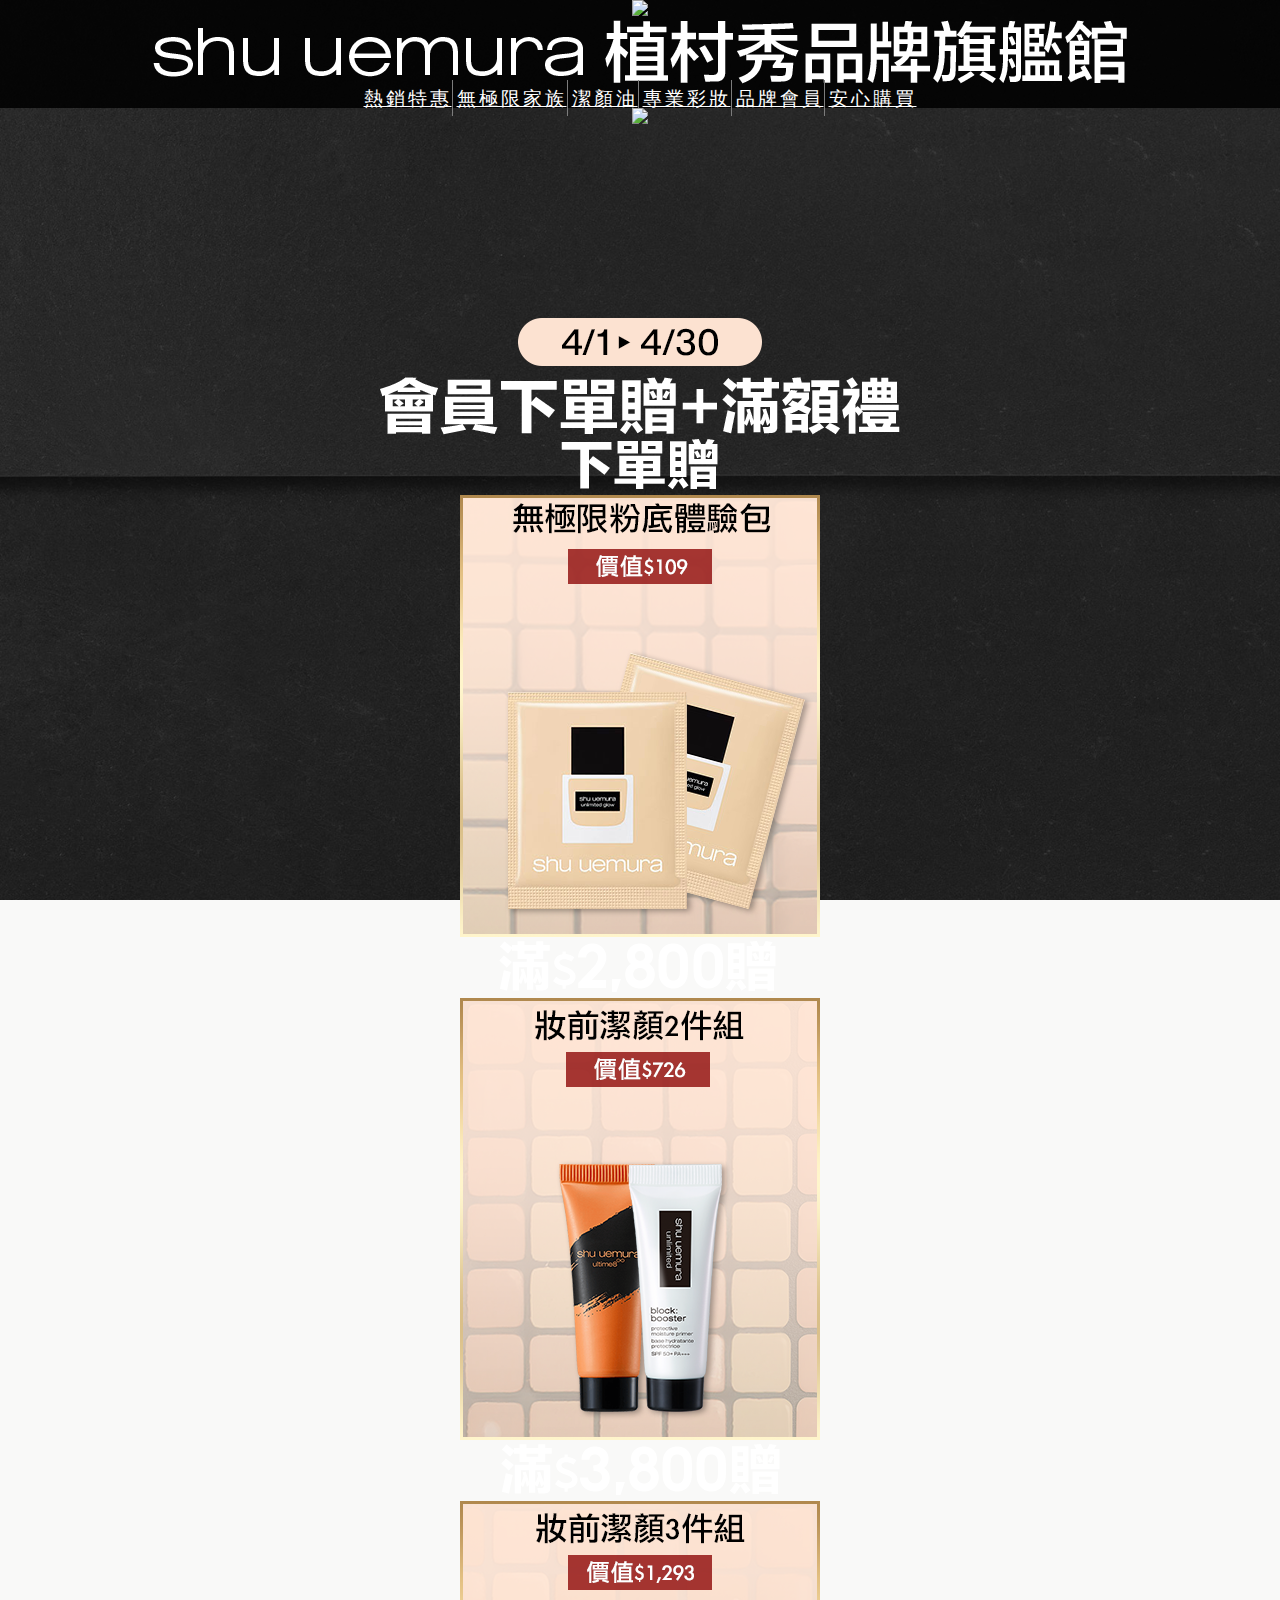
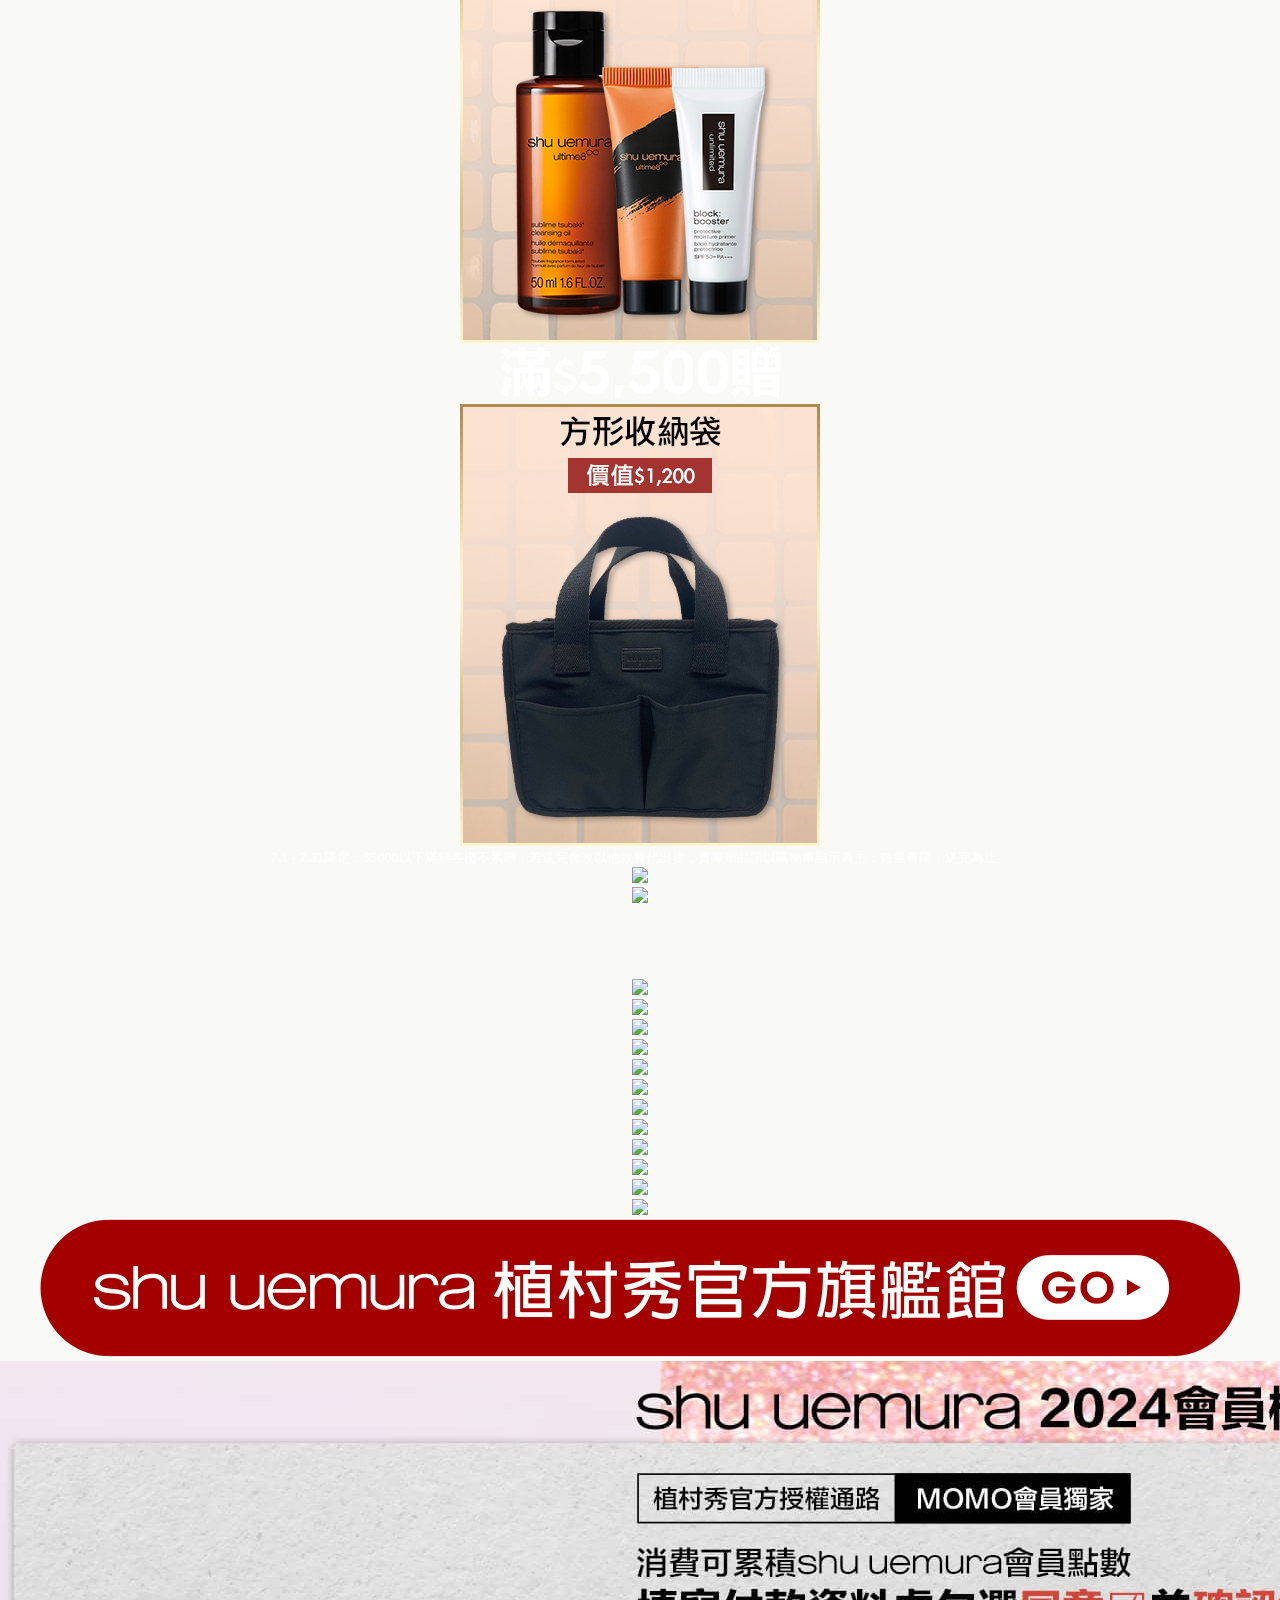
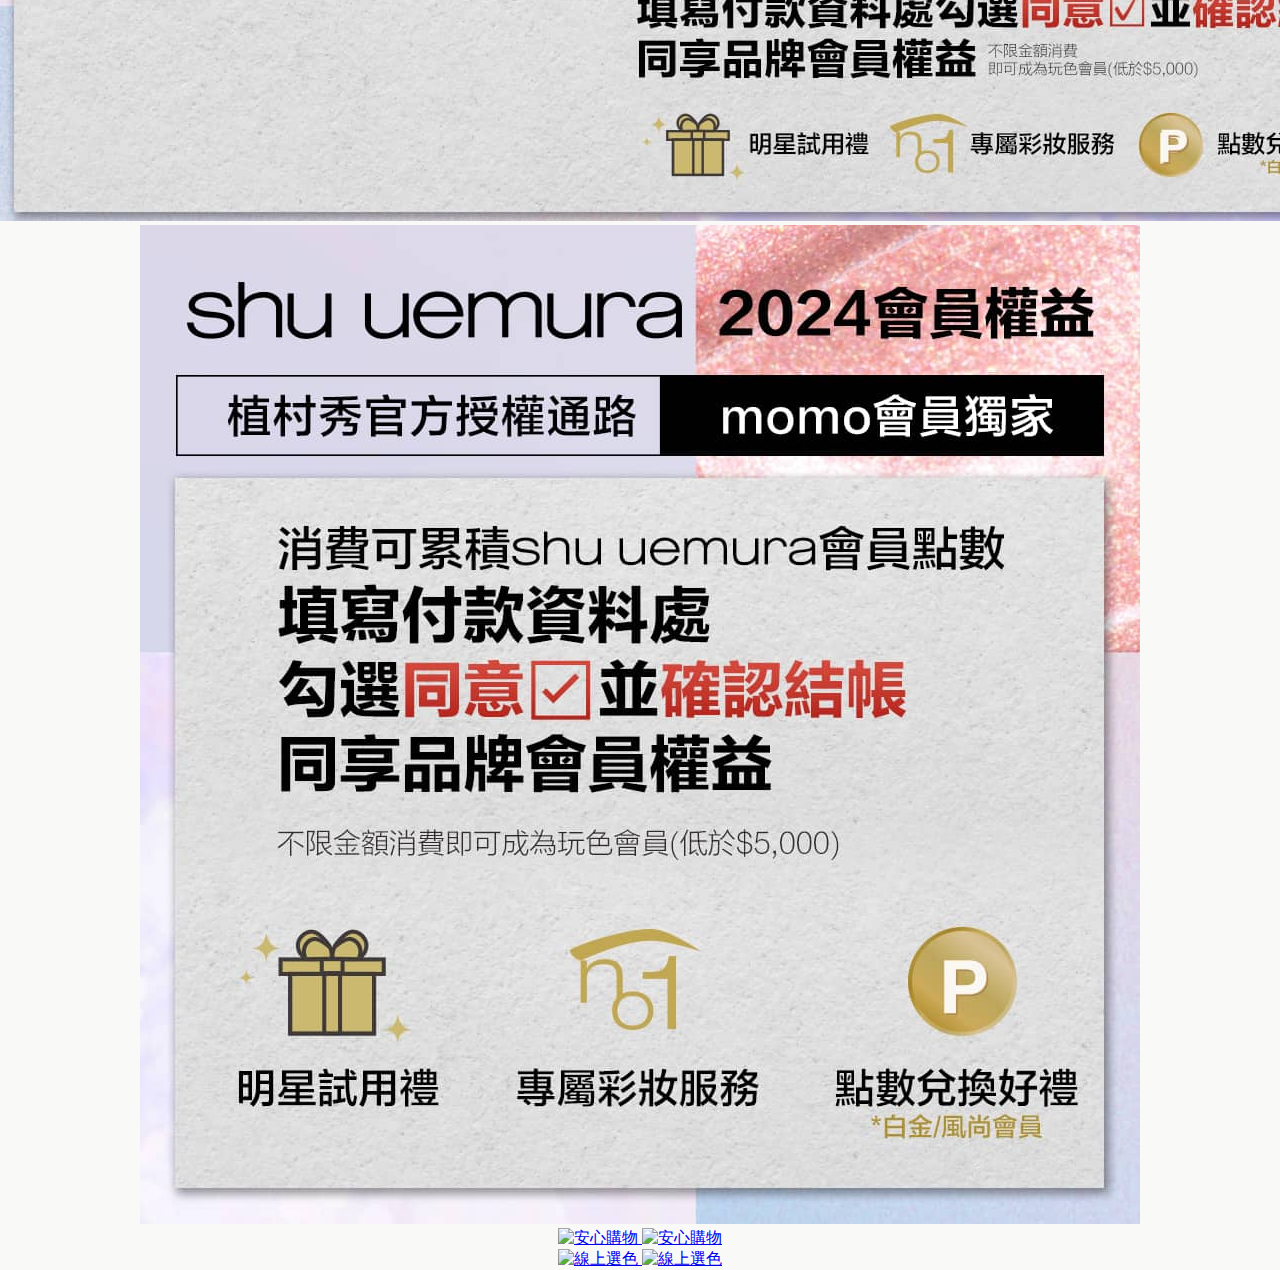
==== commit 180052a7: "Add files via upload" ====
--- a/main.html
+++ b/main.html
@@ -15,9 +15,9 @@
     <link rel="stylesheet" href="images/Layout.css"><!-- momo設計使用 勿更動 -->
     <link rel="stylesheet" href="images/style_SHU.css">
     <title>shu uemura植村秀,品牌旗艦-momo購物網</title>
-    <!-- SHUEDM 28 -->
+    <!-- SHUEDM 0708 -->
 </head>
-<!-- data-TimeSwitch_test="2023/11/07"-->
+<!-- data-TimeSwitch_test="2024/06/01"-->
 
 <body>
     <div><img src="images/topBtn.png" onclick="topFunction()" id="SHUScrolltoTopBtn"
@@ -26,7 +26,7 @@
         <div class="momoStyle_mainArea">
             <!-------------網頁內容從這邊開始------------>
             <!-------------選單 ------------>
-            <div class="container-fluid Area2000 " style="background-color: #00000000;">
+            <div class="container-fluid Area2000 " style="background-color: #000000dd;">
                 <div class="row justify-content-center">
                     <div class="col-md-1 col-2 p-md-4 p-2">
                         <img src="images/shuuemura-stamp-W.png">
@@ -60,330 +60,150 @@
 
 
             </div>
-            <!-- 輪播 -->
-            <div class="Area Area2000 SHUswiper" style="position: relative; overflow: hidden">
-                <div class="swiper-wrapper">
-
-                    <div class="swiper-slide SHUpromoteBN">
-
-                        <a href="https://www.momoshop.com.tw/category/DgrpCategory.jsp?d_code=2141800043&p_orderType=4&showType=chessboardType"
-                            target="_blank" title="熱銷商品" style="display:none;"
-                            data-TimeSwitch_start="2024/03/25 00:00:00" data-TimeSwitch_end="2024/03/31 23:59:59"
-                            data-TimeSwitch_Myswitch="1">
-                            <img src="images/00navC-2531.jpg" alt="熱銷商品" class="momoStyle_lazyload d-none d-md-block">
-                            <img src="images/00navC-2531m.jpg" alt="熱銷商品" class="momoStyle_lazyload d-md-none d-block">
-                        </a>
-                        <a href="https://www.momoshop.com.tw/category/DgrpCategory.jsp?d_code=2141800043&p_orderType=4&showType=chessboardType"
-                            target="_blank" title="熱銷商品" style="display:none;"
-                            data-TimeSwitch_start="2024/03/18 00:00:00" data-TimeSwitch_end="2024/03/24 23:59:59"
-                            data-TimeSwitch_Myswitch="1">
-                            <img src="images/00navC-1824.jpg" alt="熱銷商品" class="momoStyle_lazyload d-none d-md-block">
-                            <img src="images/00navC-1824m.jpg" alt="熱銷商品" class="momoStyle_lazyload d-md-none d-block">
-                        </a>
-                    </div>
-                    <div class="swiper-slide">
-                        <a href="https://www.momoshop.com.tw/category/DgrpCategory.jsp?d_code=2141800018&p_orderType=6&showType=chessboardType"
-                            target="_blank" title="無色限水光嫩唇露">
-                            <img src="images/00navC-lip.jpg" alt="無色限水光嫩唇露"
-                                class="momoStyle_lazyload d-none d-md-block">
-                            <img src="images/00navC-lipm.jpg" alt="無色限水光嫩唇露"
-                                class="momoStyle_lazyload d-md-none d-block">
-                        </a>
-                    </div>
-                    <div class="swiper-slide">
-                        <a href="https://www.momoshop.com.tw/goods/GoodsDetail.jsp?i_code=12537914&str_category_code=2141800020&sourcePageType=4"
-                            target="_blank" title="無極限四色遮瑕盤">
-                            <img src="images/00navC-QC.jpg" alt="無極限四色遮瑕盤" class="momoStyle_lazyload d-none d-md-block">
-                            <img src="images/00navC-QCm.jpg" alt="無極限四色遮瑕盤"
-                                class="momoStyle_lazyload d-md-none d-block">
-                        </a>
-                    </div>
-                    <div class="swiper-slide">
-                        <a href="https://www.momoshop.com.tw/category/DgrpCategory.jsp?d_code=2141800093&p_orderType=4&showType=chessboardType"
-                            target="_blank" title="黑米精萃潔顏油">
-                            <img src="images/00navC-BO.jpg" alt="黑米精萃潔顏油" class="momoStyle_lazyload d-none d-md-block">
-                            <img src="images/00navC-BOm.jpg" alt="黑米精萃潔顏油" class="momoStyle_lazyload d-md-none d-block">
-                        </a>
-                    </div>
-                </div>
-
-
-                <div class="swiper-pagination"></div>
-
-            </div>
-            <!-- 輪播end -->
-
-            <!-- 4分類animate__slideInUp animate__animated  d-md-block -->
-            <div class="container-fluid Area Area2000   d-none  d-md-block">
-                <div class="row">
-                    <div class="col-3 p-md-3 p-0 SHUImageAN">
-                        <a href="https://www.momoshop.com.tw/category/DgrpCategory.jsp?d_code=2141800043&p_orderType=4"
-                            target="_blank" title="熱銷產品">
-                            <img src="images/btn1_hot.jpg" alt="熱銷產品"></a>
-                    </div>
-                    <div class="col-3 p-md-3 p-0 SHUImageAN">
-                        <a href="https://www.momoshop.com.tw/category/DgrpCategory.jsp?d_code=2141800093&p_orderType=4"
-                            target="_blank" title="潔顏油">
-                            <img src="images/btn2_oil.jpg" alt="潔顏油"></a>
-                    </div>
-                    <div class="col-3 p-md-3 p-0 SHUImageAN">
-                        <a href="https://www.momoshop.com.tw/category/DgrpCategory.jsp?d_code=2141800094&p_orderType=4"
-                            target="_blank" title="底妝">
-                            <img src="images/btn3_foundation.jpg" alt="底妝"></a>
-                    </div>
-                    <div class="col-3 p-md-3 p-0 SHUImageAN">
-                        <a href="https://www.momoshop.com.tw/category/DgrpCategory.jsp?d_code=2141800018&p_orderType=1"
-                            target="_blank" title="唇彩">
-                            <img src="images/btn4_lip.jpg" alt="唇彩"></a>
-                    </div>
-                </div>
-            </div>
-
-            <!-- 4分類 -->
-            <!--- plv -->
             <div class="container Area Area1220 ">
-                <div class="row justify-content-center">
-                    <div class="col-md-6 col-12 col-sm-10 SHUcategorytitle py-3">
-                        <img src="images/00bonustitle.png" alt="無極限的滿額好禮">
-                    </div>
-                    <div class="w-100"></div>
-                    <div class=" col p-md-2 p-0 mx-1 SHUPositionAN ">
-                        <img src="images/00bonusA.png" alt="無極限的滿額好禮">
-                    </div>
-                    <div class=" col p-md-2 p-0 mr-1 SHUPositionAN ">
-                        <img src="images/00bonusB.png" alt="無極限的滿額好禮">
-                    </div>
-                    <div class=" col p-md-2 p-0 mr-1 SHUPositionAN ">
-                        <img src="images/00bonusC.png" alt="無極限的滿額好禮">
-                    </div>
-                    <div class="col p-md-2 p-0 mr-1 SHUPositionAN ">
-                        <img src="images/00bonusD.png" alt="無極限的滿額好禮">
-                    </div>
-                    <div class="w-100"></div>
-                    <div class="col safeText my-md-4 my-2" >
-                        4.1 - 4.30限定；$5500以下滿額各檻不累贈，若送完會改以他款替代出貨，實際贈品請以購物車顯示為主；數量有限，送完為止。
-                    </div>
-                </div>
-                <div class="row justify-content-cente pb-md-5 pb-4">
-                    <div class="col p-0">
-                        <a href="https://www.momoshop.com.tw/edm/cmmedm.jsp?npn=1vEKrCihSOJn&n=1" target="_blank"
-                            title="會員權益">
-                            <img src="images/00MBBN.jpg" alt="會員權益"></a>
-                    </div>
-                </div>
-            </div>
-            <!--- plv -->
-            <div class="container Area Area1220 px-0">
-                <!--- foundation -->
-                <div class="row justify-content-center">
-                    <div class="col p-0">
-                        <a href="https://www.momoshop.com.tw/category/DgrpCategory.jsp?d_code=2141800094&p_orderType=4&showType=chessboardType"
-                            target="_blank" title="無極限水潤光粉底霜新上市">
-                            <img src="images/01foundation_BN.jpg" alt="保濕服貼一擦平毛孔" class="d-none d-md-block">
-                            <img src="images/01foundation_BNm.jpg" alt="保濕服貼一擦平毛孔" class="d-md-none d-block"></a>
-                    </div>
-                </div>
-                <div class="row justify-content-center align-items-center pb-md-5 pb-4 px-md-5 px-1">
-                    <div class="col-md-6 col-12 col-sm-10 SHUcategorytitle py-3"><img
-                            src="images/01foundation_title.png" alt="">
-                    </div>
-                    <div class="w-100"></div>
-                    <div class="col-6 p-md-2 p-0">
-                        <a href="https://www.momoshop.com.tw/goods/GoodsDetail.jsp?i_code=12537916" target="_blank"
-                            title="底妝超值組合">
-                            <div class="row">
-                                <img src="images/01foundationA.png" alt="底妝超值組合">
-                            </div>
-                            <div class="row justify-content-center mt-3">
-                                <img src="images/rob.jpg" alt="" class="col-md-4  col-7 SHUscaleAN">
-                            </div>
-                        </a>
-                    </div>
-                    <div class="col-6 p-md-2 p-0">
-                        <a href="https://www.momoshop.com.tw/goods/GoodsDetail.jsp?i_code=12574470" target="_blank"
-                            title="底妝超值組合">
-                            <div class="row">
-                                <img src="images/01foundationB.png" alt="底妝超值組合">
-                            </div>
-                            <div class="row justify-content-center mt-3">
-                                <img src="images/rob.jpg" alt="" class=" col-md-4  col-7 SHUscaleAN">
-                            </div>
-                        </a>
-                    </div>
-                    <div class="col-6 p-md-2 p-0">
-                        <a href="https://www.momoshop.com.tw/goods/GoodsDetail.jsp?i_code=12002354" target="_blank"
-                            title="底妝超值組合">
-                            <div class="row">
-                                <img src="images/01foundationC.png" alt="底妝超值組合">
-                            </div>
-                            <div class="row justify-content-center mt-3">
-                                <img src="images/rob.jpg" alt="" class=" col-md-4  col-7 SHUscaleAN">
-                            </div>
-                        </a>
-                    </div>
-                    <div class="col-6 p-md-2 p-0">
-                        <a href="https://www.momoshop.com.tw/goods/GoodsDetail.jsp?i_code=11599339" target="_blank"
-                            title="底妝超值組合">
-                            <div class="row">
-                                <img src="images/01foundationD.png" alt="底妝超值組合">
-                            </div>
-                            <div class="row justify-content-center mt-3">
-                                <img src="images/rob.jpg" alt="" class=" col-md-4  col-7 SHUscaleAN">
-                            </div>
-                        </a>
-                    </div>
-
-                </div>
-                <!--- foundation -->
-                <!--- oil -->
-                <div class="row justify-content-center">
-                    <div class="col p-0">
-                        <a href="https://www.momoshop.com.tw/category/DgrpCategory.jsp?d_code=2141800093&p_orderType=4"
-                            target="_blank" title="一卸有感柔嫩超保濕">
-                            <img src="images/02oil_BN.jpg" alt="一卸有感柔嫩超保濕" class="d-none d-md-block">
-                            <img src="images/02oil_BNm.jpg" alt="一卸有感柔嫩超保濕" class="d-md-none d-block"></a>
-                    </div>
-                </div>
-                <div class="row justify-content-center " style="overflow: hidden;">
+
+                <div class="row justify-content-center  no-gutters ">
+                    <div class="col-12 py-md-3 py-0">
+                        <a href="https://www.momoshop.com.tw/category/DgrpCategory.jsp?d_code=2141800043&p_orderType=4&showType=chessboardType"
+                            target="_blank"><img src="images/00BN.jpg"></a>
+                    </div>
+                   
+
+                </div>
+                <!-- VD -->
+                <div class="row justify-content-center" style="overflow: hidden;">
                     <div class="embed-responsive embed-responsive-16by9 col-12 p-0">
                         <iframe class="embed-responsive-item "
-                            src="https://www.youtube.com/embed/HZp7aZRAjVw?rel=0&color=white&modestbranding=1"
+                            src="https://www.youtube.com/embed/UKqIPbtOPdY?rel=0&color=white&modestbranding=1"
                             title="YouTube video player" frameborder="0"
                             allow="accelerometer; autoplay; clipboard-write; encrypted-media; gyroscope; picture-in-picture"
                             allowfullscreen></iframe>
                     </div>
-
-                </div>
-                <div class="row justify-content-center pb-md-5 pb-4 px-md-5 px-1">
-                    <div class="col-md-6 col-12 col-sm-10 SHUcategorytitle py-3"><img src="images/02oil_title.png"
-                            alt="">
-                    </div>
-                    <div class="w-100"></div>
-                    <div class="col-6 p-md-2 p-0">
-                        <a href="https://www.momoshop.com.tw/goods/GoodsDetail.jsp?i_code=11616012" target="_blank"
-                            title="潔顏油超值組合">
-                            <div class="row">
-                                <img src="images/02oilA.png" alt="潔顏油超值組合">
+                </div>
+                <!-- VD -->
+                <!--- plv -->
+                <div class="row justify-content-center">
+                    <div class="col-md-6 col-10 SHUcategorytitle">
+                        <img src="images/00bonustitle.png" alt="無極限的滿額好禮">
+                    </div>
+                    <div class="w-100"></div>
+                    <div class=" col p-md-2 p-0 mx-1 SHUPositionAN ">
+                        <img src="images/00bonusA.png" alt="無極限的滿額好禮">
+                    </div>
+                    <div class=" col p-md-2 p-0 mr-1 SHUPositionAN ">
+                        <img src="images/00bonusB.png" alt="無極限的滿額好禮">
+                    </div>
+                    <div class=" col p-md-2 p-0 mr-1 SHUPositionAN ">
+                        <img src="images/00bonusC.png" alt="無極限的滿額好禮">
+                    </div>
+                    <div class="col p-md-2 p-0 mr-1 SHUPositionAN ">
+                        <img src="images/00bonusD.png" alt="無極限的滿額好禮">
+                    </div>
+                    <div class="w-100"></div>
+                    <div class="col safeText my-md-4 my-2">
+                        7.1 - 7.31限定；$5000以下滿額各檻不累贈，若送完會改以他款替代出貨，實際贈品請以購物車顯示為主；數量有限，送完為止。
+                    </div>
+                </div>
+                <!--- plv -->
+                <div class="row justify-content-center  no-gutters ">
+                    <div class="col-12 pt-md-3 pt-0">
+                        <a href="https://www.momoshop.com.tw/category/DgrpCategory.jsp?d_code=2141800043&p_orderType=4&showType=chessboardType"
+                            target="_blank"><img src="images/01BNA.jpg"></a>
+                    </div>
+                    <div class="col-12 pt-md-3 pt-0">
+                        <a href="https://www.momoshop.com.tw/category/DgrpCategory.jsp?d_code=2141800043&p_orderType=4&showType=chessboardType"
+                            target="_blank"><img src="images/01BNB.jpg"></a>
+                    </div>
+                    <div class="col-12 SHUswiper">
+                        <div class="swiper-wrapper">
+                            <div class="swiper-slide ">
+                                <img src="images/01lipCA.png" alt="">
                             </div>
-                            <div class="row justify-content-center mt-3">
-                                <img src="images/rob.jpg" alt="" class=" col-md-4  col-7 SHUscaleAN">
+                            <div class="swiper-slide ">
+                                <img src="images/01lipCB.png" alt="">
                             </div>
-                        </a>
-                    </div>
-                    <div class="col-6 p-md-2 p-0">
-                        <a href="https://www.momoshop.com.tw/goods/GoodsDetail.jsp?i_code=12537922" target="_blank"
-                            title="潔顏油超值組合">
-                            <div class="row">
-                                <img src="images/02oilB.png" alt="潔顏油超值組合">
+                            <div class="swiper-slide ">
+                                <img src="images/01lipCC.png" alt="">
                             </div>
-                            <div class="row justify-content-center mt-3">
-                                <img src="images/rob.jpg" alt="" class=" col-md-4  col-7 SHUscaleAN">
+                            <div class="swiper-slide ">
+                                <img src="images/01lipCD.png" alt="">
                             </div>
-                        </a>
-                    </div>
-                    <div class="col-6 p-md-2 p-0">
-                        <a href="https://www.momoshop.com.tw/goods/GoodsDetail.jsp?i_code=10183586" target="_blank"
-                            title="潔顏油超值組合">
-                            <div class="row">
-                                <img src="images/02oilC.png" alt="潔顏油超值組合">
-                            </div>
-                            <div class="row justify-content-center mt-3">
-                                <img src="images/rob.jpg" alt="" class=" col-md-4  col-7 SHUscaleAN">
-                            </div>
-                        </a>
-                    </div>
-                    <div class="col-6 p-md-2 p-0">
-                        <a href="https://www.momoshop.com.tw/goods/GoodsDetail.jsp?i_code=11657480" target="_blank"
-                            title="潔顏油超值組合">
-                            <div class="row">
-                                <img src="images/02oilD.png" alt="潔顏油超值組合">
-                            </div>
-                            <div class="row justify-content-center mt-3">
-                                <img src="images/rob.jpg" alt="" class=" col-md-4  col-7 SHUscaleAN">
-                            </div>
-                        </a>
-                    </div>
-                </div>
-                <!--- oil -->
-
-                <!--- C -->
-                <style>
-
-                </style>
-
-                <!-- C -->
-
-                <!--- rouge unlimited -->
-                <div class="row justify-content-center">
-                    <div class="col p-0">
-                        <a href="https://www.momoshop.com.tw/category/MgrpCategory.jsp?m_code=2141800005&sourcePageType=4"
-                            target="_blank" title="無色限霧感潤唇膏">
-                            <img src="images/03lip_BN.jpg" alt="無色限霧感潤唇膏" class="d-none d-md-block">
-                            <img src="images/03lip_BNm.jpg" alt="無色限霧感潤唇膏" class="d-md-none d-block"></a>
-                    </div>
-                </div>
-                <div class="row justify-content-center pb-md-5 pb-4 px-md-5 px-1">
-                    <div class="col-md-6 col-12 col-sm-10 SHUcategorytitle py-3"><img src="images/03lip_title.png"
-                            alt="">
-                    </div>
-                    <div class="w-100"></div>
-                    <div class="col-6 p-md-2 p-0">
-                        <a href="https://www.momoshop.com.tw/goods/GoodsDetail.jsp?i_code=12537921" target="_blank"
-                            title="彩妝超值組合">
-                            <div class="row">
-                                <img src="images/03lipA.png" alt="彩妝超值組合">
-                            </div>
-                            <div class="row justify-content-center mt-3">
-                                <img src="images/rob.jpg" alt="" class=" col-md-4  col-7 SHUscaleAN">
-                            </div>
-                        </a>
-                    </div>
-                    <div class="col-6 p-md-2 p-0">
-                        <a href="https://www.momoshop.com.tw/goods/GoodsDetail.jsp?i_code=11795258" target="_blank"
-                            title="彩妝超值組合">
-                            <div class="row">
-                                <img src="images/03lipB.png" alt="彩妝超值組合">
-                            </div>
-                            <div class="row justify-content-center mt-3">
-                                <img src="images/rob.jpg" alt="" class=" col-md-4  col-7 SHUscaleAN">
-                            </div>
-                        </a>
-                    </div>
-                    <div class="col-6 p-md-2 p-0">
-                        <a href="https://www.momoshop.com.tw/goods/GoodsDetail.jsp?i_code=7243014" target="_blank"
-                            title="彩妝超值組合">
-                            <div class="row">
-                                <img src="images/03lipC.png" alt="彩妝超值組合">
-                            </div>
-                            <div class="row justify-content-center mt-3">
-                                <img src="images/rob.jpg" alt="" class=" col-md-4  col-7 SHUscaleAN">
-                            </div>
-                        </a>
-                    </div>
-                    <div class="col-6 p-md-2 p-0">
-                        <a href="https://www.momoshop.com.tw/goods/GoodsDetail.jsp?i_code=11413720" target="_blank"
-                            title="彩妝超值組合">
-                            <div class="row">
-                                <img src="images/03lipD.png" alt="彩妝超值組合">
-                            </div>
-                            <div class="row justify-content-center mt-3">
-                                <img src="images/rob.jpg" alt="" class=" col-md-4  col-7 SHUscaleAN">
-                            </div>
-                        </a>
-                    </div>
-                    <div class="w-100"></div>
-                    <div class="col safeText my-md-4 my-2">組合內容與價格以商品頁及結帳畫面為主</div>
-                    <div class="w-100"></div>
-
-                    <div class="col-11 col-md-8 SHUscaleAN my-1 p-0">
-                        <a href="https://www.momoshop.com.tw/category/DgrpCategory.jsp?d_code=2141800043&p_orderType=4"
-                            target="_blank">
-                            <img src="images/99GO.png" alt=""></a>
-                    </div>
-
-                </div>
-                <!--- rouge unlimited -->
-
+                        </div>
+                        <div class="swiper-pagination"></div>
+                    </div>
+                    <div class="w-100"></div>
+
+                    <div class="col-6 py-3">
+                        <a href="https://www.momoshop.com.tw/goods/GoodsDetail.jsp?i_code=13019006" target="_blank">
+                            <img src="images/01BOMA.png"></a>
+                    </div>
+                    <div class="col-6 py-3">
+                        <a href="https://www.momoshop.com.tw/goods/GoodsDetail.jsp?i_code=13039943" target="_blank">
+                            <img src="images/01BOMB.png"></a>
+                    </div>
+                </div>
+                <!-- 02 -->
+                <div class="row justify-content-center  no-gutters ">
+                    <div class="col-12 pt-md-3 pt-0">
+                        <a href="https://www.momoshop.com.tw/category/DgrpCategory.jsp?d_code=2141800043&p_orderType=4&showType=chessboardType"
+                            target="_blank"><img src="images/02BN.jpg"></a>
+                    </div>
+                    <div class="w-100"></div>
+
+                    <div class="col-6 py-3">
+                        <a href="https://www.momoshop.com.tw/goods/GoodsDetail.jsp?i_code=13019006" target="_blank">
+                            <img src="images/02BOMA.png"></a>
+                    </div>
+                    <div class="col-6 py-3">
+                        <a href="https://www.momoshop.com.tw/goods/GoodsDetail.jsp?i_code=13039943" target="_blank">
+                            <img src="images/02BOMB.png"></a>
+                    </div>
+                    <div class="w-100"></div>
+
+                    <div class="col-6 py-3">
+                        <a href="https://www.momoshop.com.tw/goods/GoodsDetail.jsp?i_code=13019006" target="_blank">
+                            <img src="images/02BOMC.png"></a>
+                    </div>
+                    <div class="col-6 py-3">
+                        <a href="https://www.momoshop.com.tw/goods/GoodsDetail.jsp?i_code=13039943" target="_blank">
+                            <img src="images/02BOMD.png"></a>
+                    </div>
+                </div>
+                <!-- 02 -->
+                <!-- 03 -->
+                <div class="row justify-content-center  no-gutters ">
+                    <div class="col-12 pt-md-3 pt-0">
+                        <a href="https://www.momoshop.com.tw/category/DgrpCategory.jsp?d_code=2141800043&p_orderType=4&showType=chessboardType"
+                            target="_blank"><img src="images/03BN.jpg"></a>
+                    </div>
+                    <div class="w-100"></div>
+
+                    <div class="col-6">
+                        <a href="https://www.momoshop.com.tw/goods/GoodsDetail.jsp?i_code=13019006" target="_blank">
+                            <img src="images/03BOMA.png"></a>
+                    </div>
+                    <div class="col-6">
+                        <a href="https://www.momoshop.com.tw/goods/GoodsDetail.jsp?i_code=13039943" target="_blank">
+                            <img src="images/03BOMB.png"></a>
+                    </div>
+                    <div class="w-100"></div>
+
+                    <div class="col-6">
+                        <a href="https://www.momoshop.com.tw/goods/GoodsDetail.jsp?i_code=13019006" target="_blank">
+                            <img src="images/03BOMC.png"></a>
+                    </div>
+                    <div class="col-6">
+                        <a href="https://www.momoshop.com.tw/goods/GoodsDetail.jsp?i_code=13039943" target="_blank">
+                            <img src="images/03BOMD.png"></a>
+                    </div>
+                </div>
+                <!-- 03 -->
+                <div class="row justify-content-center  no-gutters ">
+                    <div class="col-8 py-3 pb-5 pt-0 GObtn">
+                        <a href="https://www.momoshop.com.tw/category/DgrpCategory.jsp?d_code=2141800043&p_orderType=4&showType=chessboardType"
+                            target="_blank"><img src="images/99GOR.png"></a>
+                    </div>
+                </div>
             </div>
             <!-------------月更內容 container------------>
             <div class="container-fluid Area Area2000">
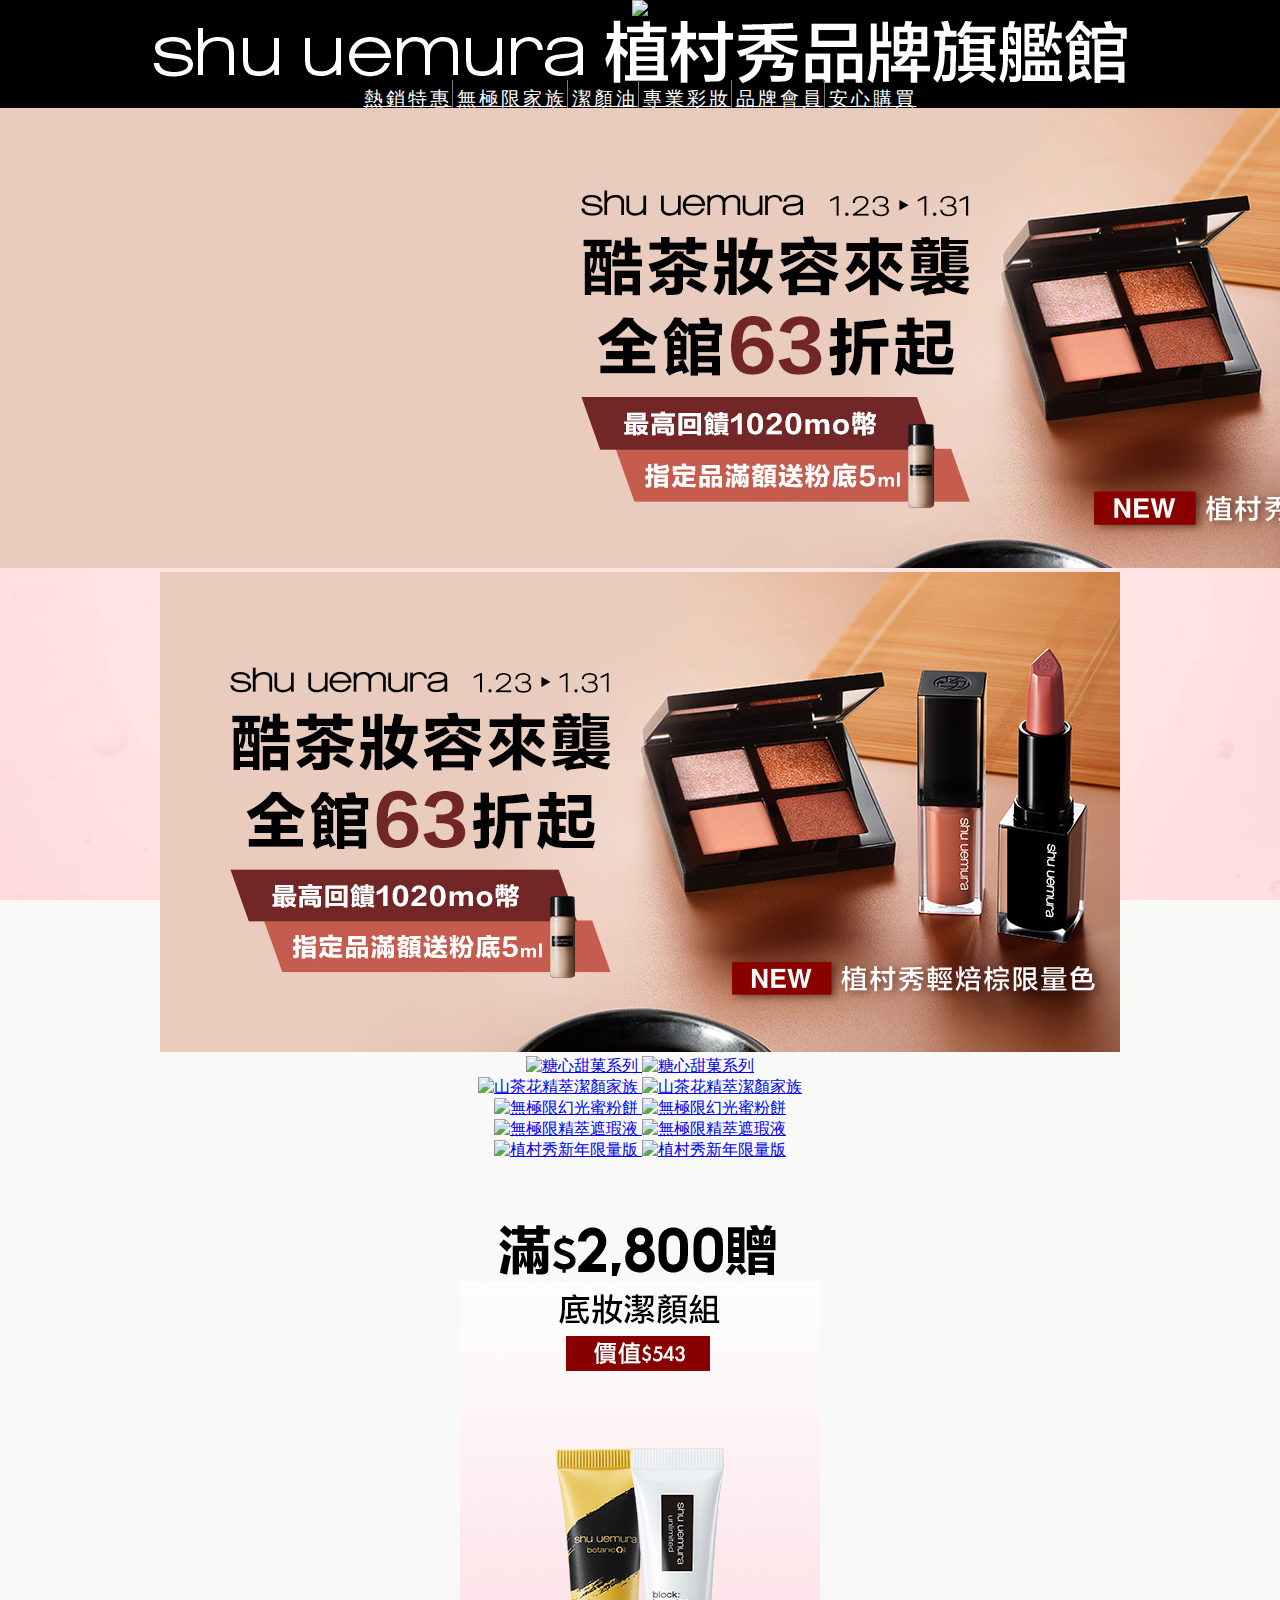
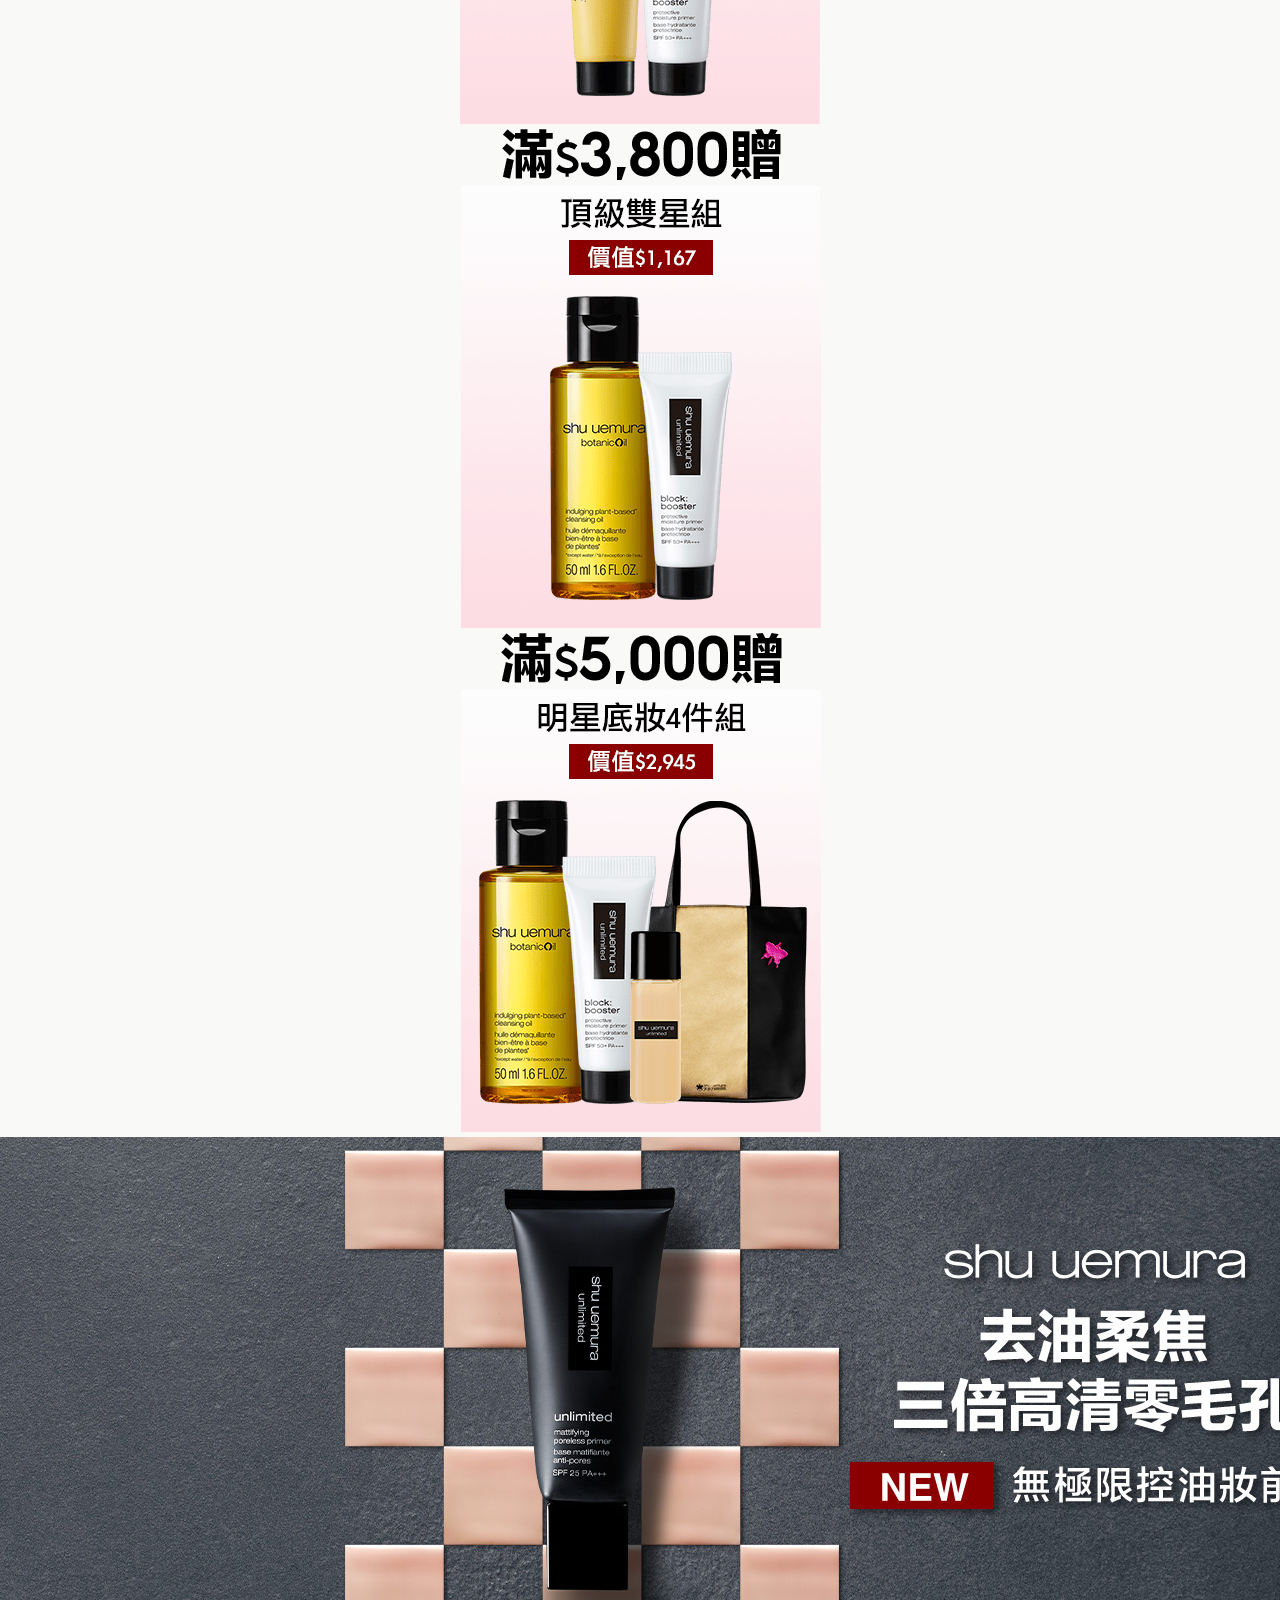
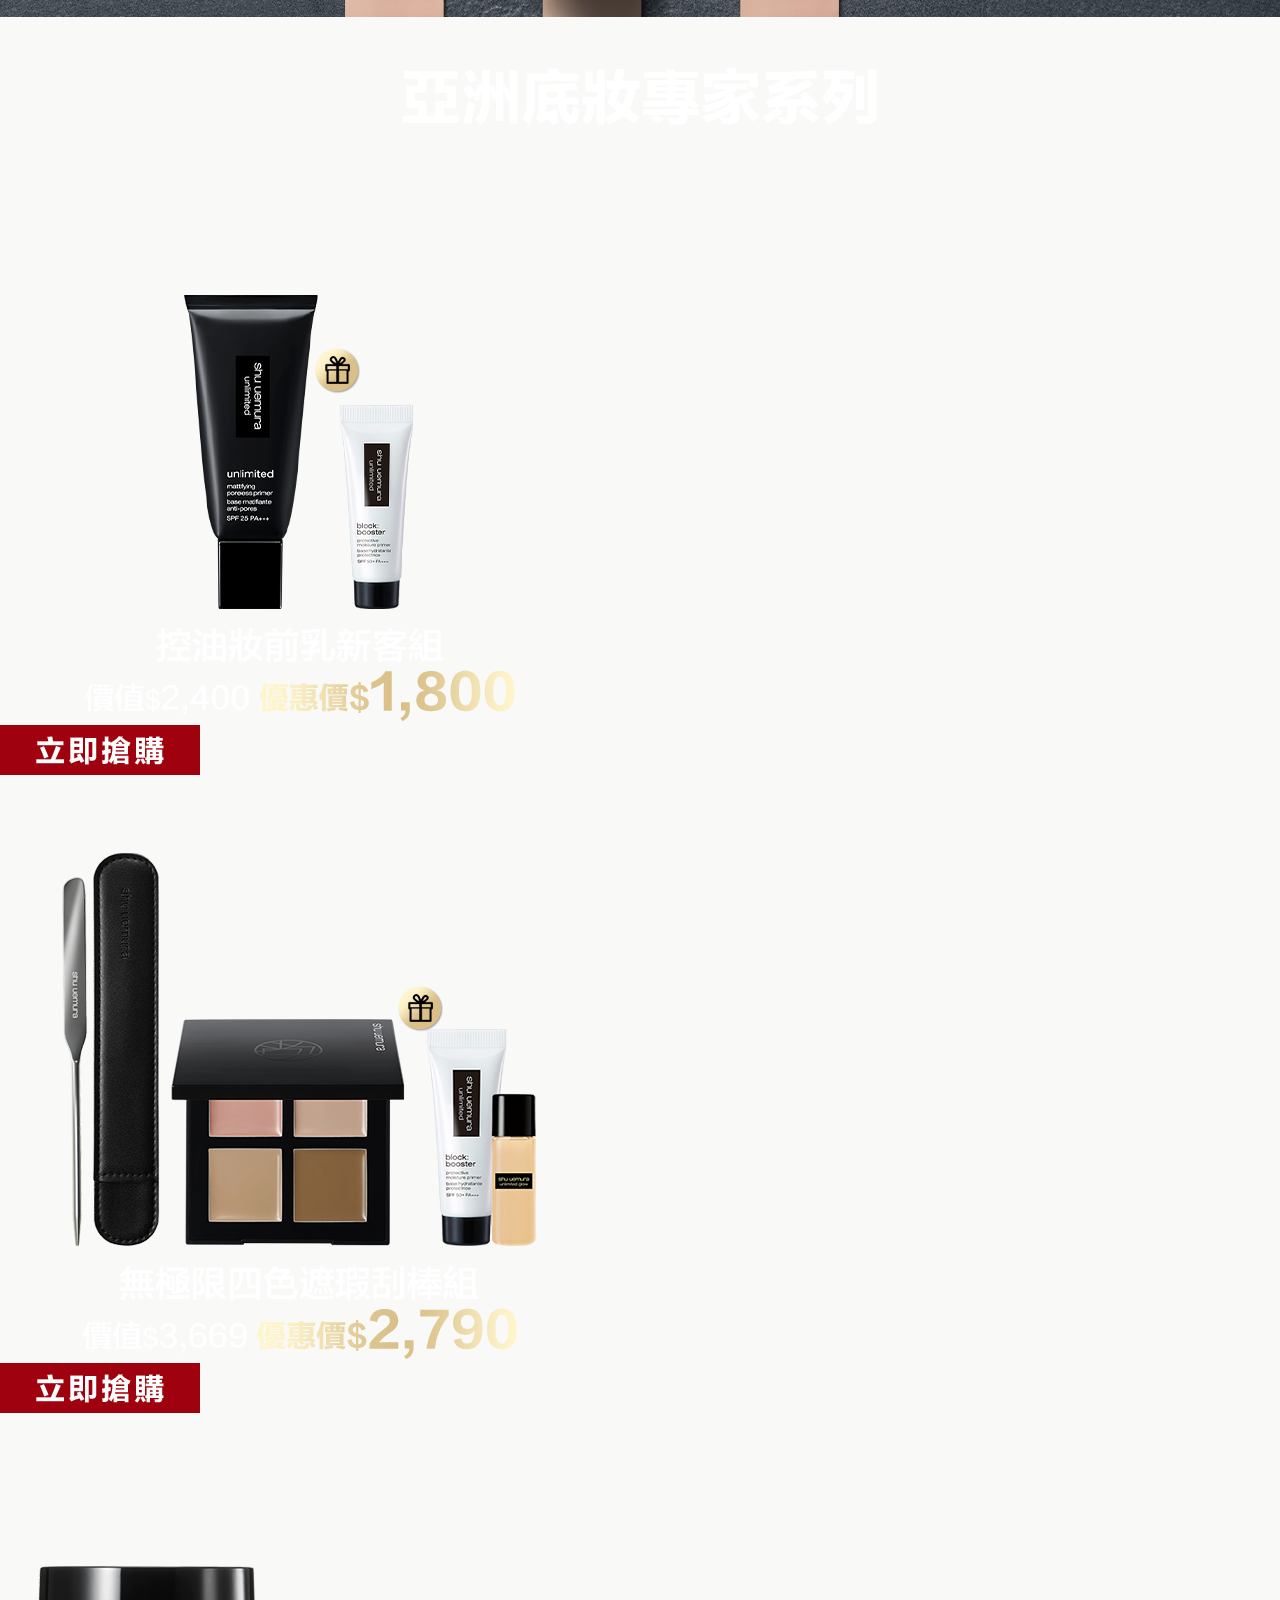
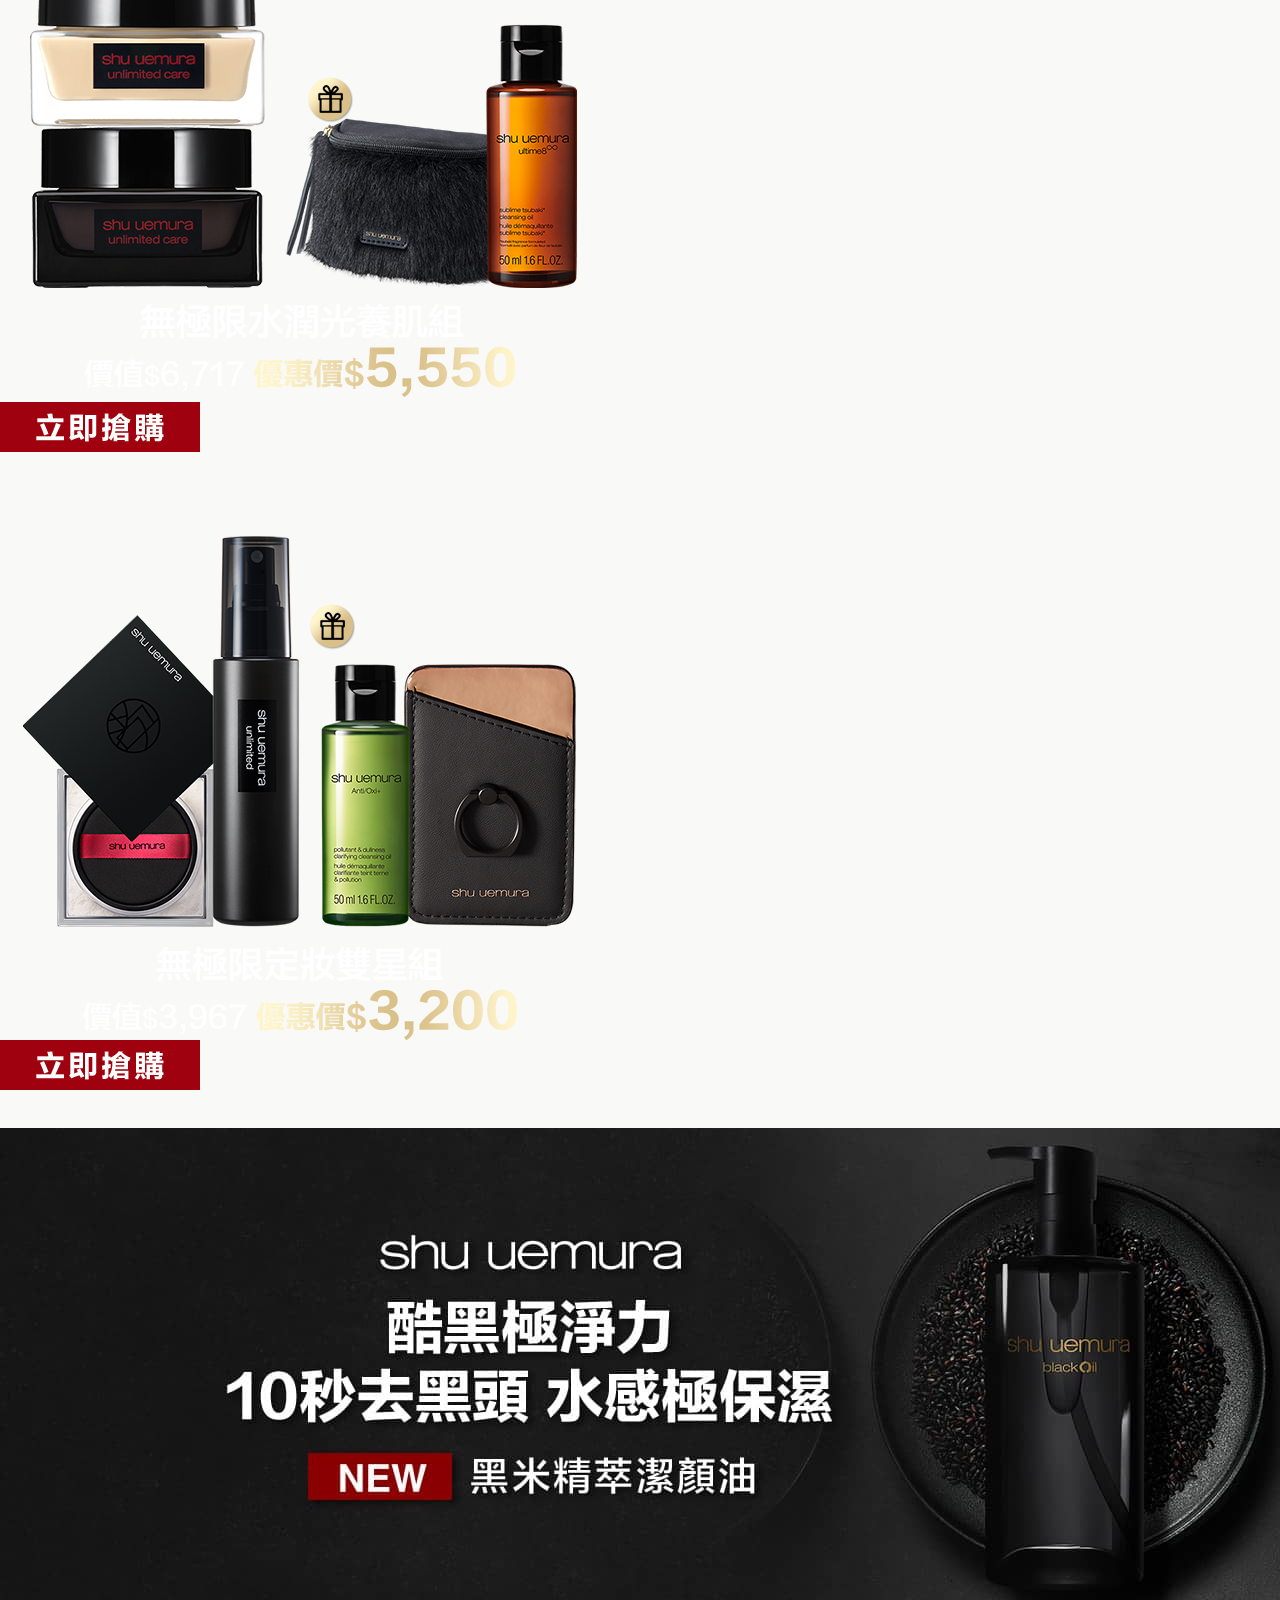
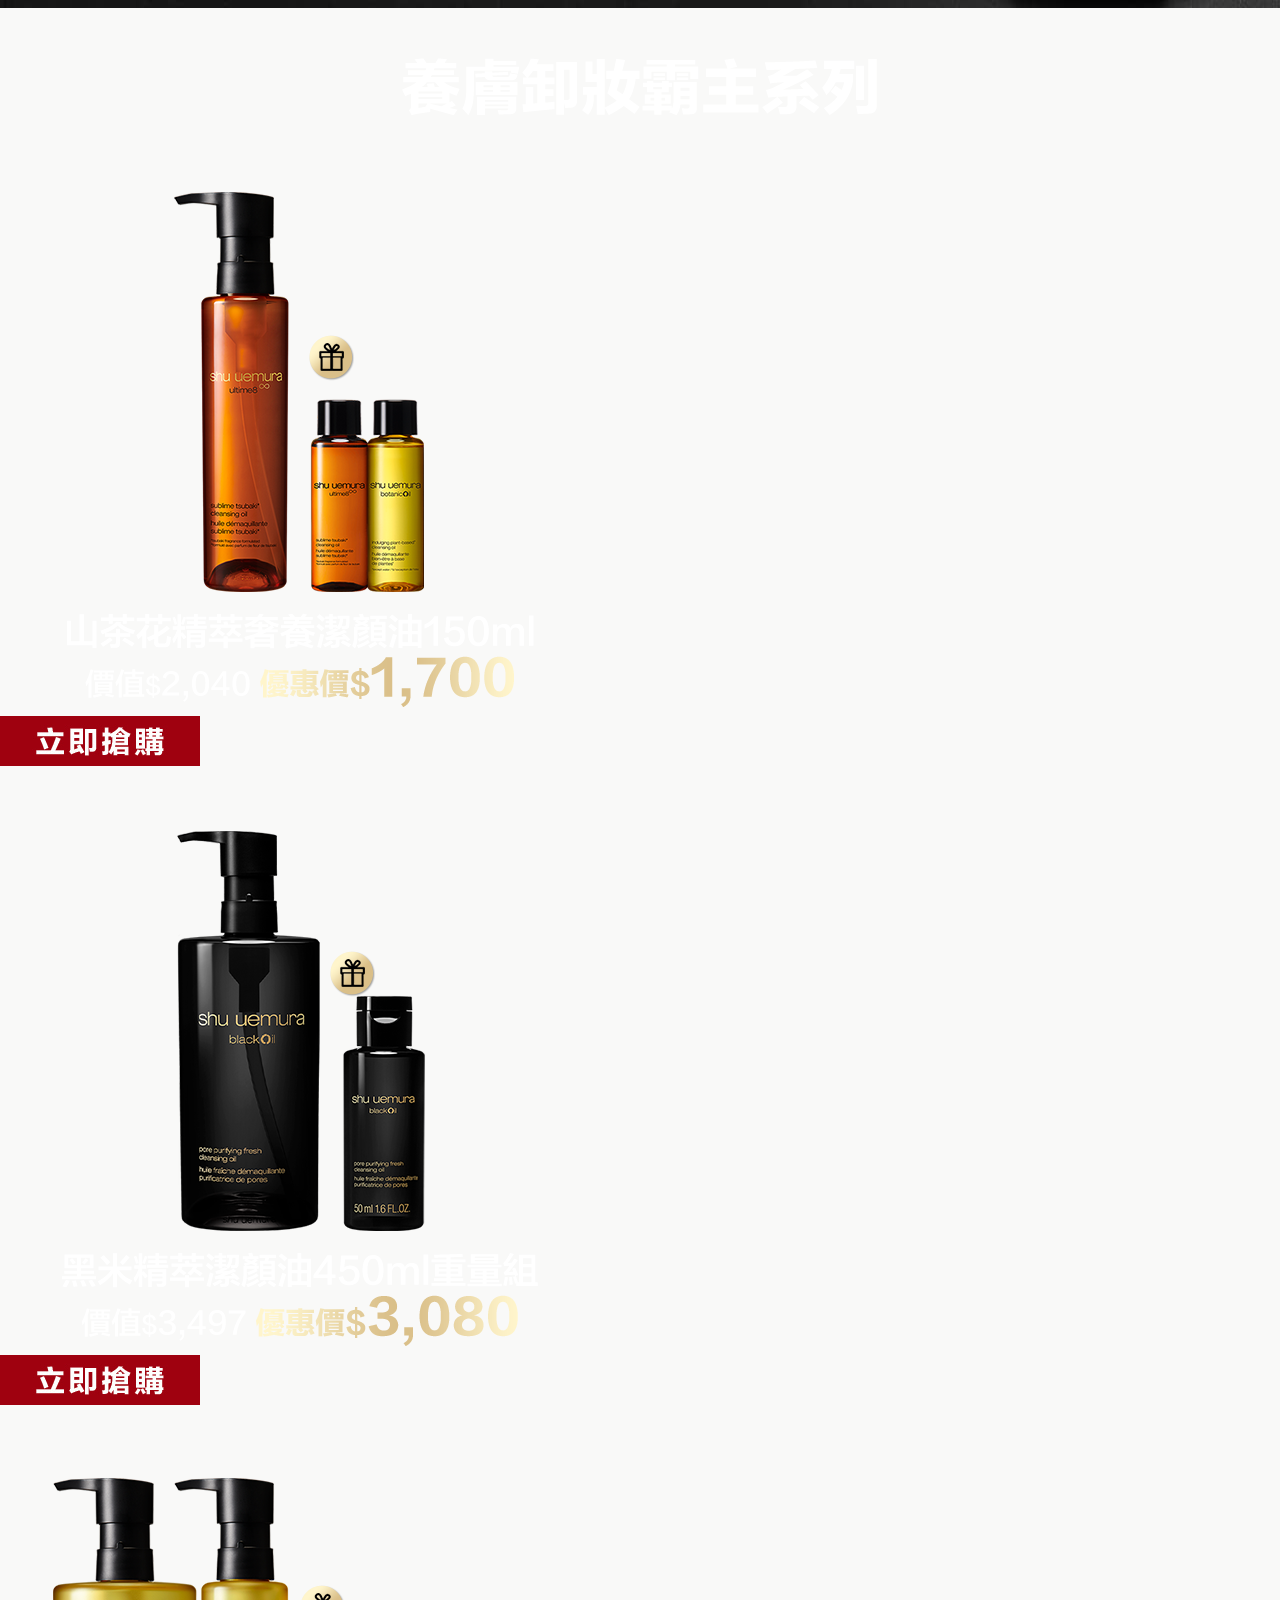
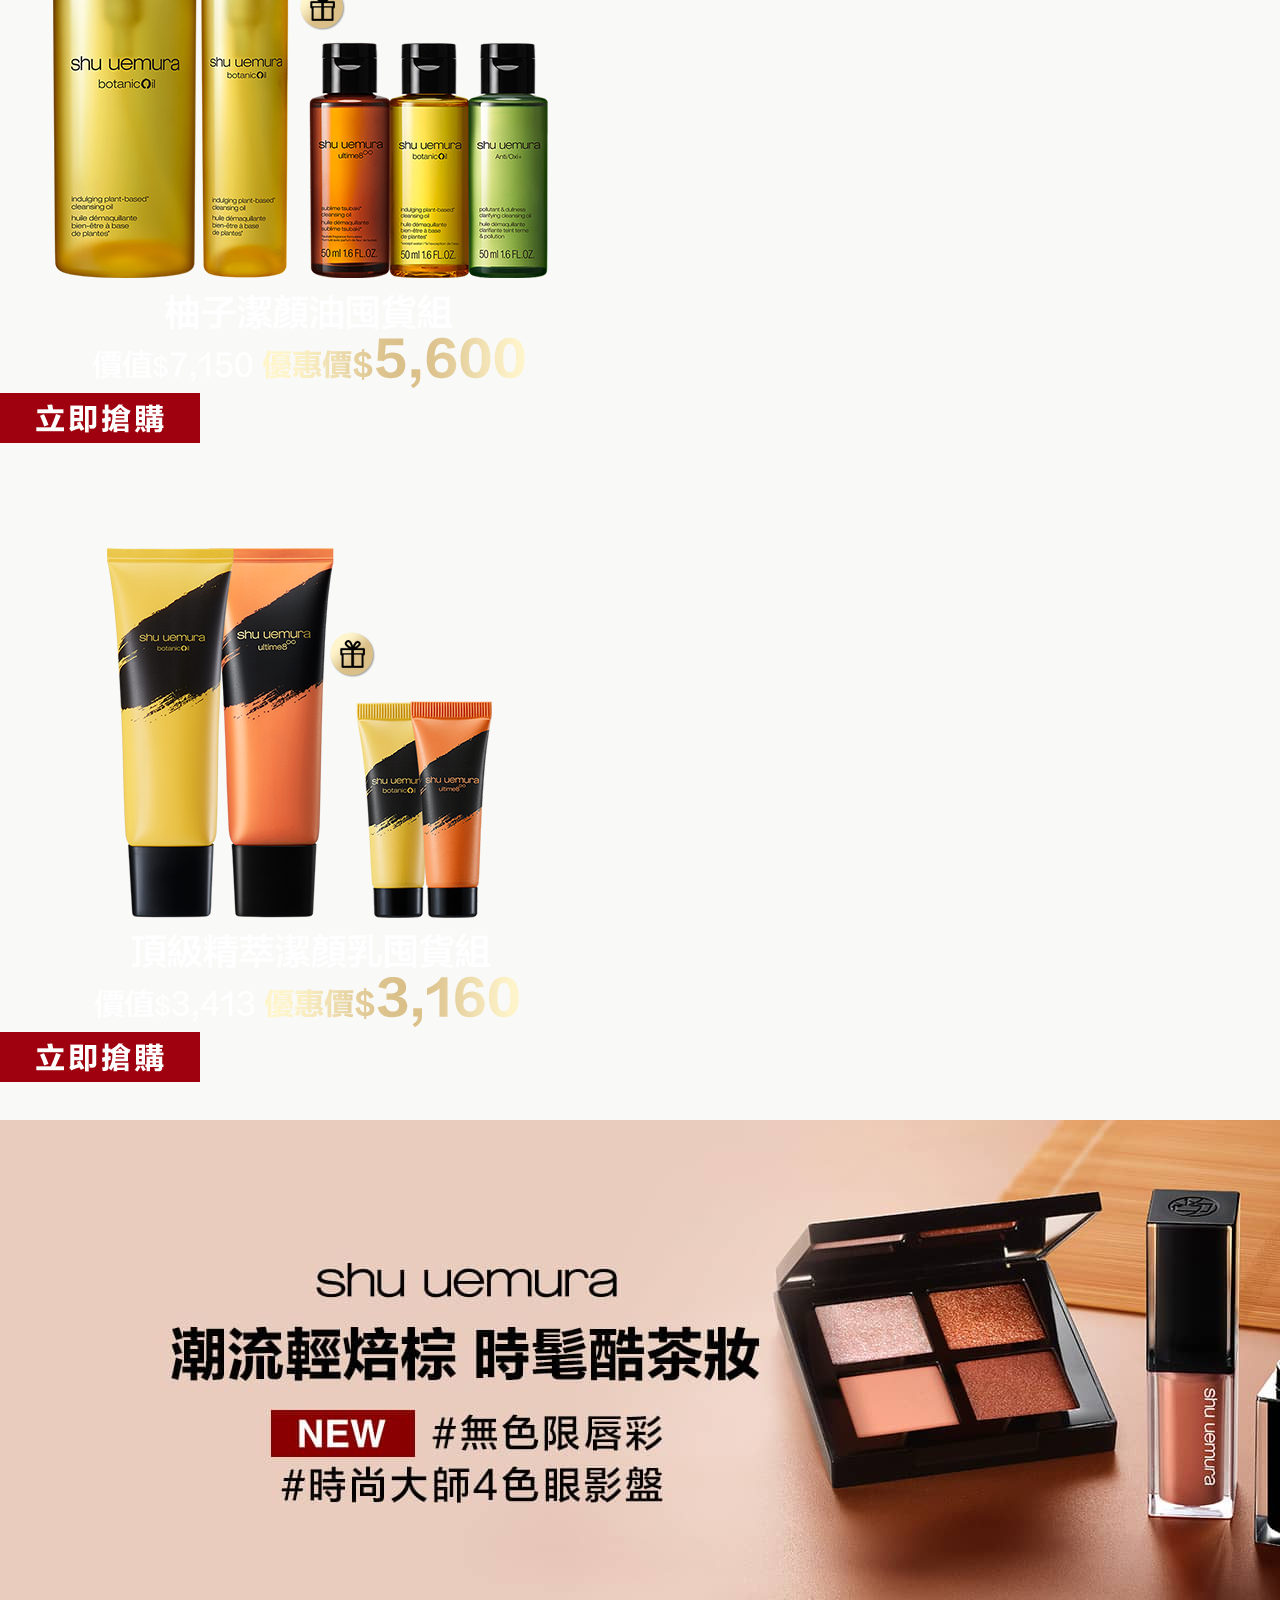
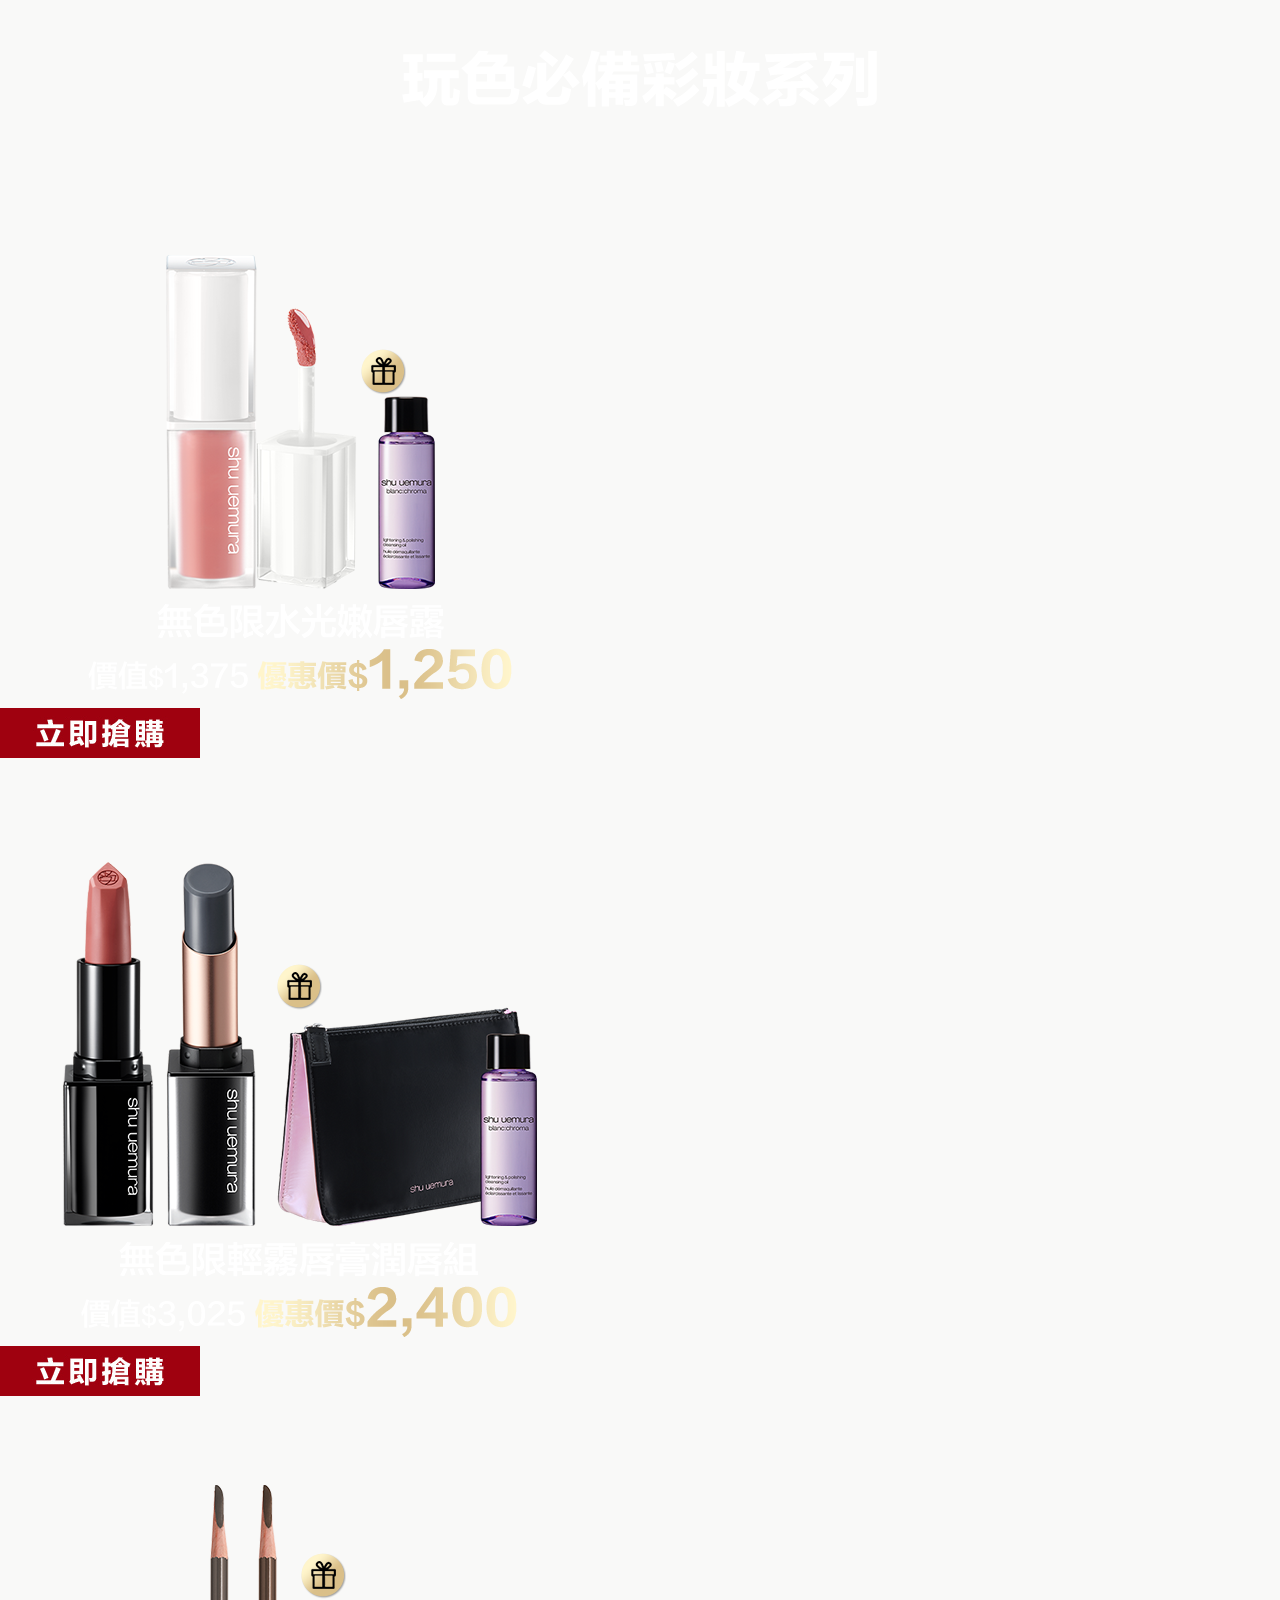
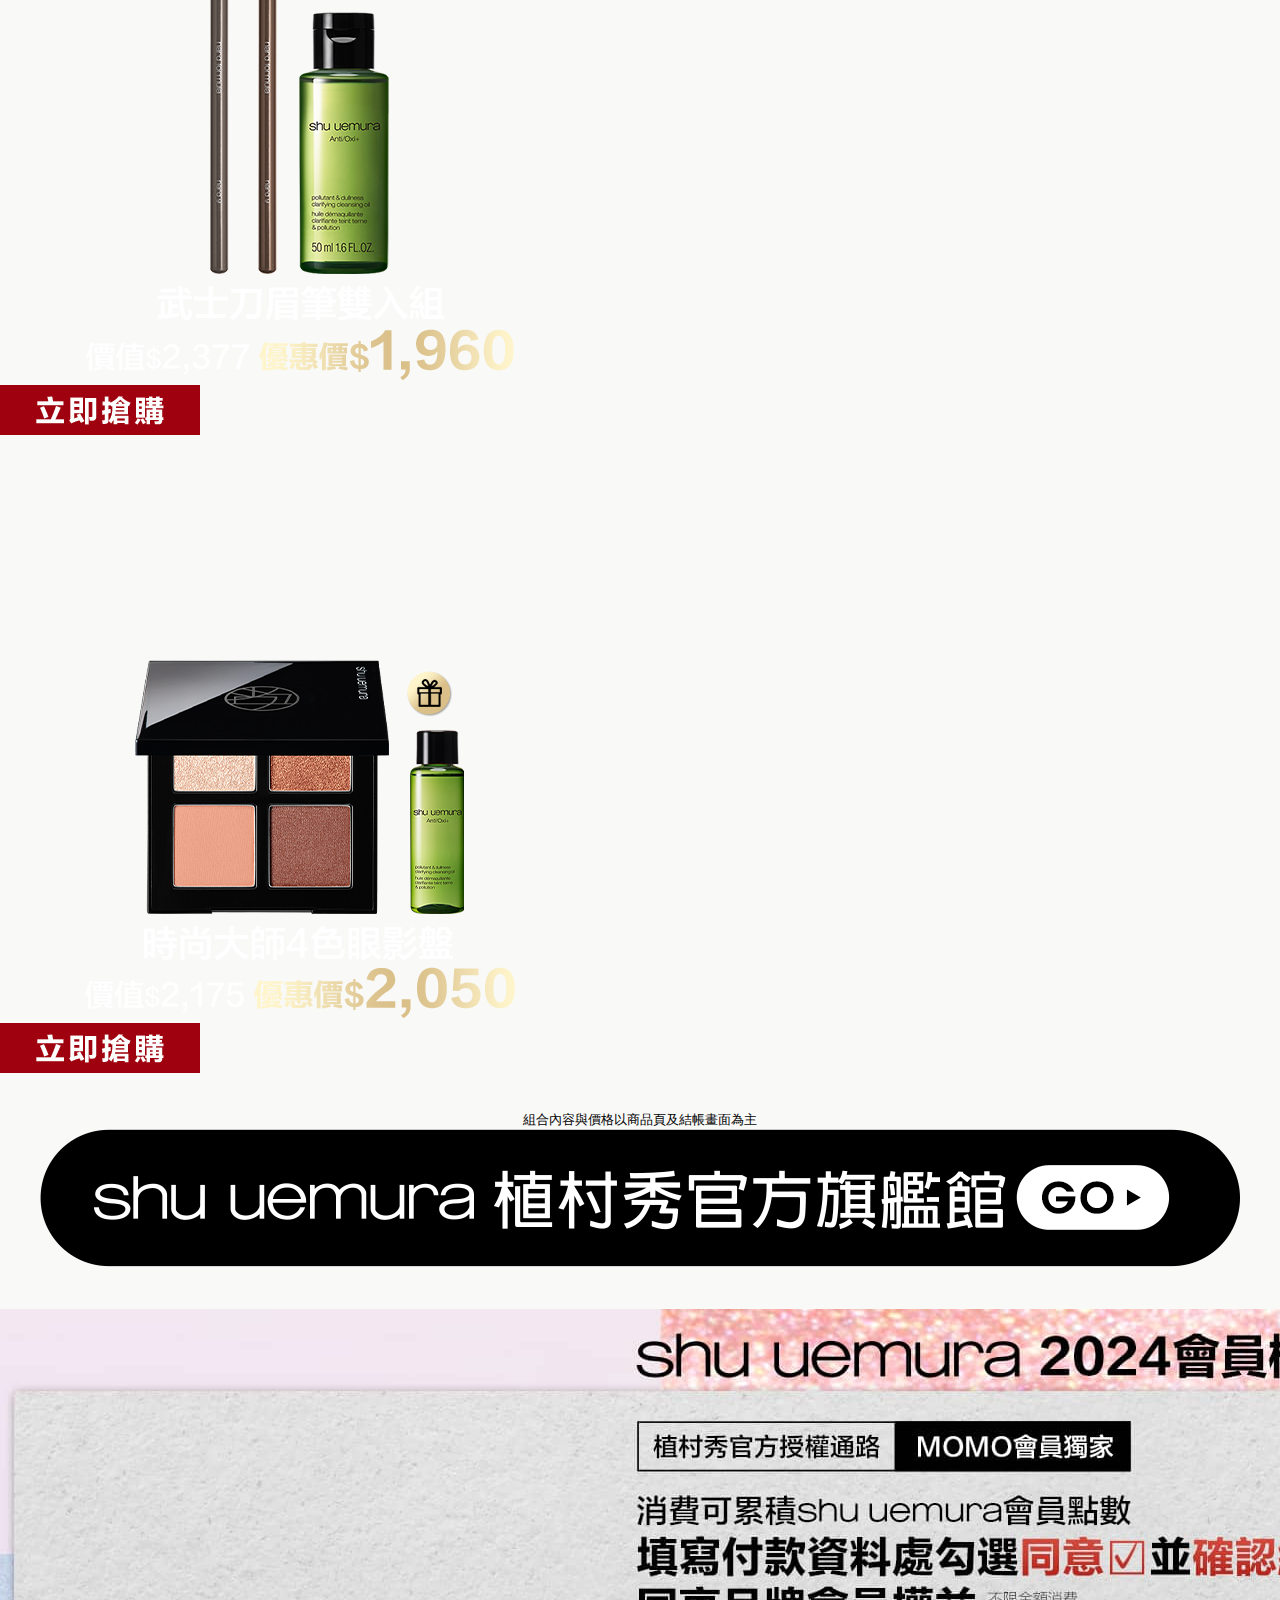
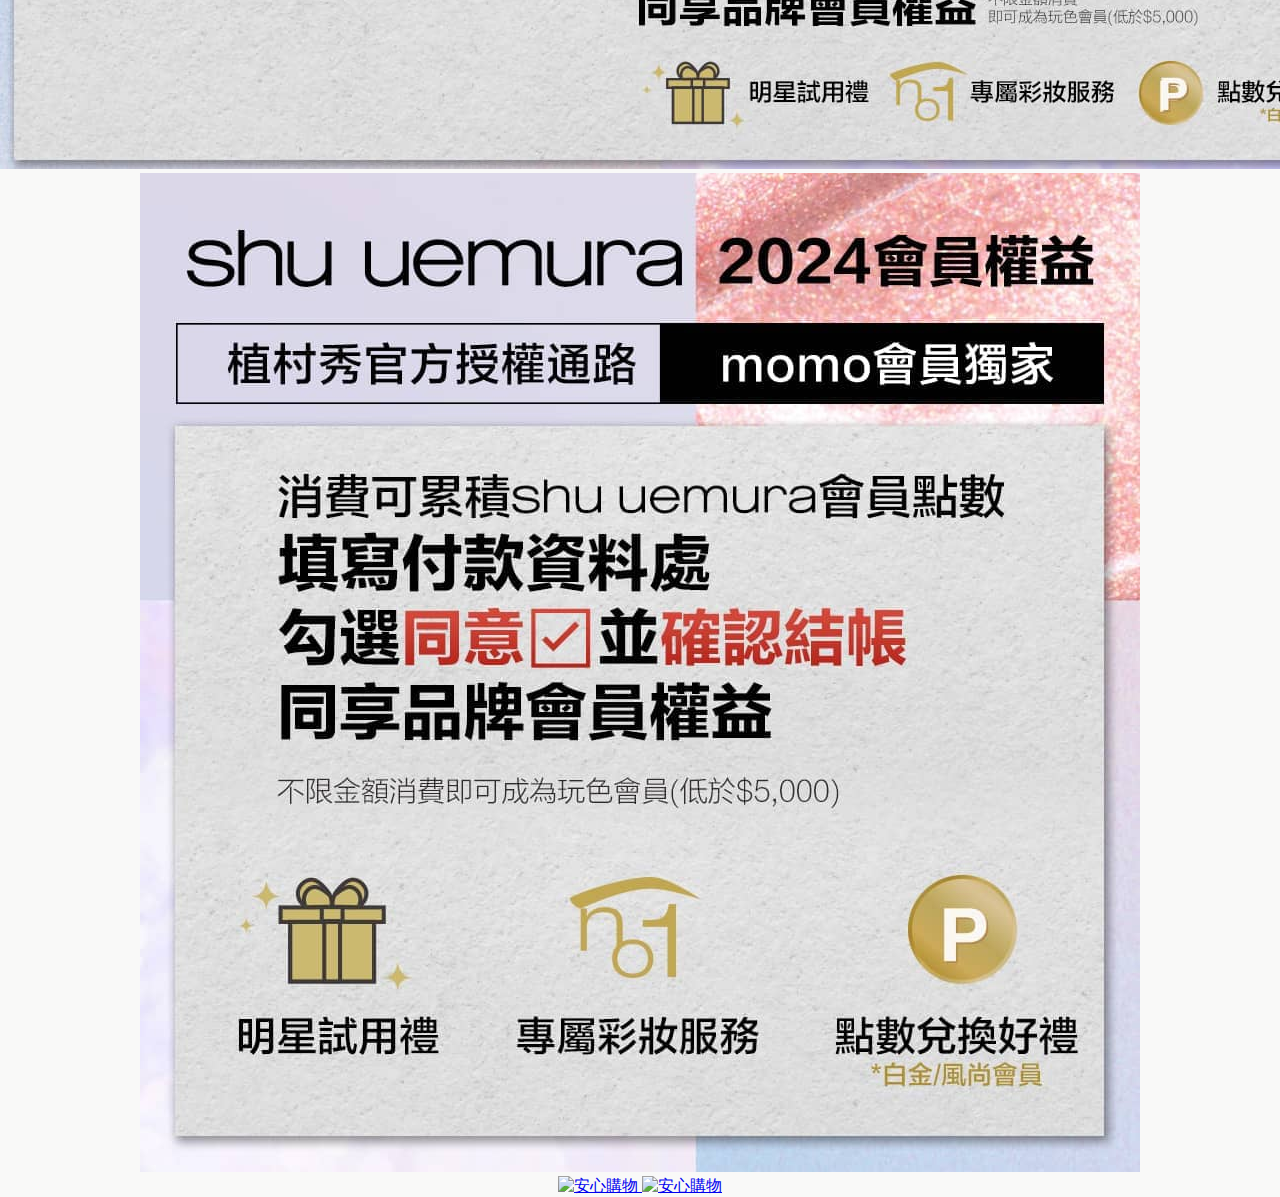
==== commit b597e951: "Add files via upload" ====
--- a/main.html
+++ b/main.html
@@ -11,22 +11,23 @@
     <meta name="format-detection" content="address=no">
     <meta charset="utf-8">
     <link rel="stylesheet" href="images/swiper.min.css">
-    <link rel="stylesheet" href="images/animate.min.css" />
+    <link rel="stylesheet" href="images/animate.min.css">
     <link rel="stylesheet" href="images/Layout.css"><!-- momo設計使用 勿更動 -->
     <link rel="stylesheet" href="images/style_SHU.css">
     <title>shu uemura植村秀,品牌旗艦-momo購物網</title>
-    <!-- SHUEDM 0708 -->
+    <!-- SHUEDM 1209 -->
 </head>
-<!-- data-TimeSwitch_test="2024/06/01"-->
-
-<body>
+<!-- data-TimeSwitch_test="2025/01/01"-->
+
+<body data-TimeSwitch_test="2025/01/01">
     <div><img src="images/topBtn.png" onclick="topFunction()" id="SHUScrolltoTopBtn"
             class="d-none d-md-block SHUPositionAN"></div>
     <div class="momoStyle_WRAPPER mb-md-0" style="overflow: hidden!important; margin-bottom:-20px;">
         <div class="momoStyle_mainArea">
             <!-------------網頁內容從這邊開始------------>
             <!-------------選單 ------------>
-            <div class="container-fluid Area2000 " style="background-color: #000000dd;">
+            <div class="container-fluid Area2000 "
+                style="background-color: #000000ff; background-size: 100% 170px; background-position: center bottom;background-repeat: no-repeat;">
                 <div class="row justify-content-center">
                     <div class="col-md-1 col-2 p-md-4 p-2">
                         <img src="images/shuuemura-stamp-W.png">
@@ -35,7 +36,7 @@
                         <img src="images/00EDMtitle.png">
                     </div>
                 </div>
-                <div class="row justify-content-center pb-md-3 Area_SHUnavbar">
+                <div class="row justify-content-center pb-md-4 Area_SHUnavbar">
                     <div class="col-md-7 col Area_SHUnavbar_box">
                         <nav class="nav SHUnavbar nav-fill">
                             <a href="https://www.momoshop.com.tw/category/DgrpCategory.jsp?d_code=2141800043&p_orderType=4&showType=chessboardType"
@@ -60,35 +61,94 @@
 
 
             </div>
-            <div class="container Area Area1220 ">
-
-                <div class="row justify-content-center  no-gutters ">
-                    <div class="col-12 py-md-3 py-0">
+            <!-- 輪播 -->
+            <div class="Area Area2000 SHUswiper" style="position: relative; overflow: hidden">
+                <div class="swiper-wrapper">
+                    <div class="swiper-slide SHUpromoteBN">
                         <a href="https://www.momoshop.com.tw/category/DgrpCategory.jsp?d_code=2141800043&p_orderType=4&showType=chessboardType"
-                            target="_blank"><img src="images/00BN.jpg"></a>
-                    </div>
-                   
-
-                </div>
-                <!-- VD -->
-                <div class="row justify-content-center" style="overflow: hidden;">
-                    <div class="embed-responsive embed-responsive-16by9 col-12 p-0">
-                        <iframe class="embed-responsive-item "
-                            src="https://www.youtube.com/embed/UKqIPbtOPdY?rel=0&color=white&modestbranding=1"
-                            title="YouTube video player" frameborder="0"
-                            allow="accelerometer; autoplay; clipboard-write; encrypted-media; gyroscope; picture-in-picture"
-                            allowfullscreen></iframe>
-                    </div>
-                </div>
-                <!-- VD -->
-                <!--- plv -->
+                            target="_blank" title="熱銷商品" style="display:none;"
+                            data-TimeSwitch_start="2024/12/23 00:00:00" data-TimeSwitch_end="2024/12/31 23:59:59"
+                            data-TimeSwitch_Myswitch="1">
+                            <img src="images/00navC-2331.jpg" alt="熱銷商品" class=" d-none d-md-block">
+                            <img src="images/00navC-2331m.jpg" alt="熱銷商品" class=" d-md-none d-block">
+                        </a>
+                        <a href="https://www.momoshop.com.tw/category/DgrpCategory.jsp?d_code=2141800043&p_orderType=4&showType=chessboardType"
+                            target="_blank" title="熱銷商品" style="display:none;"
+                            data-TimeSwitch_start="2025/01/01 00:00:00" data-TimeSwitch_end="2025/01/06 23:59:59"
+                            data-TimeSwitch_Myswitch="1">
+                            <img src="images/00navC-0106.jpg" alt="熱銷商品" class=" d-none d-md-block">
+                            <img src="images/00navC-0106m.jpg" alt="熱銷商品" class=" d-md-none d-block">
+                        </a>
+                        <a href="https://www.momoshop.com.tw/category/DgrpCategory.jsp?d_code=2141800043&p_orderType=4&showType=chessboardType"
+                            target="_blank" title="熱銷商品" style="display:none;"
+                            data-TimeSwitch_start="2025/01/07 00:00:00" data-TimeSwitch_end="2025/01/10 23:59:59"
+                            data-TimeSwitch_Myswitch="1">
+                            <img src="images/00navC-0710.jpg" alt="熱銷商品" class=" d-none d-md-block">
+                            <img src="images/00navC-0710m.jpg" alt="熱銷商品" class=" d-md-none d-block">
+                        </a>
+                    </div>
+                    <div class="swiper-slide">
+                        <a href="https://www.momoshop.com.tw/category/DgrpCategory.jsp?d_code=2141800043&p_orderType=4&sourcePageType=4"
+                            title="糖心甜菓系列">
+                            <img src="images/00navC-HNM.jpg" alt="糖心甜菓系列" class=" d-none d-md-block">
+                            <img src="images/00navC-HNMm.jpg" alt="糖心甜菓系列" class=" d-md-none d-block">
+                        </a>
+                    </div>
+                    <div class="swiper-slide">
+                        <a href="https://www.momoshop.com.tw/goods/GoodsDetail.jsp?i_code=11616015" target="_blank"
+                            title="山茶花精萃潔顏家族">
+                            <img src="images/00navC-U8.jpg" alt="山茶花精萃潔顏家族" class=" d-none d-md-block">
+                            <img src="images/00navC-U8m.jpg" alt="山茶花精萃潔顏家族" class=" d-md-none d-block">
+                        </a>
+                    </div>
+                    <div class="swiper-slide">
+                        <a href="https://www.momoshop.com.tw/goods/GoodsDetail.jsp?i_code=13537702" target="_blank"
+                            target="_blank" title="無極限幻光蜜粉餅">
+                            <img src="images/00navC-Lumi.jpg" alt="無極限幻光蜜粉餅" class=" d-none d-md-block">
+                            <img src="images/00navC-Lumim.jpg" alt="無極限幻光蜜粉餅" class=" d-md-none d-block">
+                        </a>
+                    </div>
+                    <div class="swiper-slide">
+                        <a href="https://www.momoshop.com.tw/goods/GoodsDetail.jsp?i_code=13537691" target="_blank"
+                            target="_blank" title="無極限精萃遮瑕液">
+                            <img src="images/00navC-FC.jpg" alt="無極限精萃遮瑕液" class=" d-none d-md-block">
+                            <img src="images/00navC-FCm.jpg" alt="無極限精萃遮瑕液" class=" d-md-none d-block">
+                        </a>
+                    </div>
+                    <div class="swiper-slide">
+                        <a href="https://www.momoshop.com.tw/category/DgrpCategory.jsp?d_code=2141800043&p_orderType=4&sourcePageType=4"
+                            target="_blank" title="植村秀新年限量版">
+                            <img src="images/00navC-25CNY.jpg" alt="植村秀新年限量版" class=" d-none d-md-block">
+                            <img src="images/00navC-25CNYm.jpg" alt="植村秀新年限量版" class=" d-md-none d-block">
+                        </a>
+                    </div>
+                </div>
+
+
+                <div class="swiper-pagination"></div>
+
+            </div>
+            <!-- 輪播end -->
+            <!--- plv -->
+            <div class="container Area Area1220  ">
                 <div class="row justify-content-center">
-                    <div class="col-md-6 col-10 SHUcategorytitle">
-                        <img src="images/00bonustitle.png" alt="無極限的滿額好禮">
+                    <div class="col-md-6 col-12 col-sm-10 SHUcategorytitle py-3">
+                        <img src="images/00bonustitle.png" alt="無極限的滿額好禮" style="display:none;"
+                            data-TimeSwitch_start="2024/12/09 00:00:00" data-TimeSwitch_end="2024/12/12 23:59:59"
+                            data-TimeSwitch_Myswitch="0">
+                        <img src="images/00bonustitle_0912.png" alt="無極限的滿額好禮" style="display:none;"
+                            data-TimeSwitch_start="2024/12/09 00:00:00" data-TimeSwitch_end="2024/12/12 23:59:59"
+                            data-TimeSwitch_Myswitch="1">
+
                     </div>
                     <div class="w-100"></div>
                     <div class=" col p-md-2 p-0 mx-1 SHUPositionAN ">
-                        <img src="images/00bonusA.png" alt="無極限的滿額好禮">
+                        <img src="images/00bonusA.png" alt="無極限的滿額好禮" style="display:none;"
+                            data-TimeSwitch_start="2024/12/09 00:00:00" data-TimeSwitch_end="2024/12/12 23:59:59"
+                            data-TimeSwitch_Myswitch="0">
+                        <img src="images/00bonusA_0912.png" alt="無極限的滿額好禮" style="display:none;"
+                            data-TimeSwitch_start="2024/12/09 00:00:00" data-TimeSwitch_end="2024/12/12 23:59:59"
+                            data-TimeSwitch_Myswitch="1">
                     </div>
                     <div class=" col p-md-2 p-0 mr-1 SHUPositionAN ">
                         <img src="images/00bonusB.png" alt="無極限的滿額好禮">
@@ -100,110 +160,281 @@
                         <img src="images/00bonusD.png" alt="無極限的滿額好禮">
                     </div>
                     <div class="w-100"></div>
-                    <div class="col safeText my-md-4 my-2">
-                        7.1 - 7.31限定；$5000以下滿額各檻不累贈，若送完會改以他款替代出貨，實際贈品請以購物車顯示為主；數量有限，送完為止。
-                    </div>
-                </div>
-                <!--- plv -->
-                <div class="row justify-content-center  no-gutters ">
-                    <div class="col-12 pt-md-3 pt-0">
-                        <a href="https://www.momoshop.com.tw/category/DgrpCategory.jsp?d_code=2141800043&p_orderType=4&showType=chessboardType"
-                            target="_blank"><img src="images/01BNA.jpg"></a>
-                    </div>
-                    <div class="col-12 pt-md-3 pt-0">
-                        <a href="https://www.momoshop.com.tw/category/DgrpCategory.jsp?d_code=2141800043&p_orderType=4&showType=chessboardType"
-                            target="_blank"><img src="images/01BNB.jpg"></a>
-                    </div>
-                    <div class="col-12 SHUswiper">
-                        <div class="swiper-wrapper">
-                            <div class="swiper-slide ">
-                                <img src="images/01lipCA.png" alt="">
-                            </div>
-                            <div class="swiper-slide ">
-                                <img src="images/01lipCB.png" alt="">
-                            </div>
-                            <div class="swiper-slide ">
-                                <img src="images/01lipCC.png" alt="">
-                            </div>
-                            <div class="swiper-slide ">
-                                <img src="images/01lipCD.png" alt="">
-                            </div>
-                        </div>
-                        <div class="swiper-pagination"></div>
-                    </div>
-                    <div class="w-100"></div>
-
-                    <div class="col-6 py-3">
-                        <a href="https://www.momoshop.com.tw/goods/GoodsDetail.jsp?i_code=13019006" target="_blank">
-                            <img src="images/01BOMA.png"></a>
-                    </div>
-                    <div class="col-6 py-3">
-                        <a href="https://www.momoshop.com.tw/goods/GoodsDetail.jsp?i_code=13039943" target="_blank">
-                            <img src="images/01BOMB.png"></a>
-                    </div>
-                </div>
-                <!-- 02 -->
-                <div class="row justify-content-center  no-gutters ">
-                    <div class="col-12 pt-md-3 pt-0">
-                        <a href="https://www.momoshop.com.tw/category/DgrpCategory.jsp?d_code=2141800043&p_orderType=4&showType=chessboardType"
-                            target="_blank"><img src="images/02BN.jpg"></a>
-                    </div>
-                    <div class="w-100"></div>
-
-                    <div class="col-6 py-3">
-                        <a href="https://www.momoshop.com.tw/goods/GoodsDetail.jsp?i_code=13019006" target="_blank">
-                            <img src="images/02BOMA.png"></a>
-                    </div>
-                    <div class="col-6 py-3">
-                        <a href="https://www.momoshop.com.tw/goods/GoodsDetail.jsp?i_code=13039943" target="_blank">
-                            <img src="images/02BOMB.png"></a>
-                    </div>
-                    <div class="w-100"></div>
-
-                    <div class="col-6 py-3">
-                        <a href="https://www.momoshop.com.tw/goods/GoodsDetail.jsp?i_code=13019006" target="_blank">
-                            <img src="images/02BOMC.png"></a>
-                    </div>
-                    <div class="col-6 py-3">
-                        <a href="https://www.momoshop.com.tw/goods/GoodsDetail.jsp?i_code=13039943" target="_blank">
-                            <img src="images/02BOMD.png"></a>
-                    </div>
-                </div>
-                <!-- 02 -->
-                <!-- 03 -->
-                <div class="row justify-content-center  no-gutters ">
-                    <div class="col-12 pt-md-3 pt-0">
-                        <a href="https://www.momoshop.com.tw/category/DgrpCategory.jsp?d_code=2141800043&p_orderType=4&showType=chessboardType"
-                            target="_blank"><img src="images/03BN.jpg"></a>
-                    </div>
-                    <div class="w-100"></div>
-
-                    <div class="col-6">
-                        <a href="https://www.momoshop.com.tw/goods/GoodsDetail.jsp?i_code=13019006" target="_blank">
-                            <img src="images/03BOMA.png"></a>
-                    </div>
-                    <div class="col-6">
-                        <a href="https://www.momoshop.com.tw/goods/GoodsDetail.jsp?i_code=13039943" target="_blank">
-                            <img src="images/03BOMB.png"></a>
-                    </div>
-                    <div class="w-100"></div>
-
-                    <div class="col-6">
-                        <a href="https://www.momoshop.com.tw/goods/GoodsDetail.jsp?i_code=13019006" target="_blank">
-                            <img src="images/03BOMC.png"></a>
-                    </div>
-                    <div class="col-6">
-                        <a href="https://www.momoshop.com.tw/goods/GoodsDetail.jsp?i_code=13039943" target="_blank">
-                            <img src="images/03BOMD.png"></a>
-                    </div>
-                </div>
-                <!-- 03 -->
-                <div class="row justify-content-center  no-gutters ">
-                    <div class="col-8 py-3 pb-5 pt-0 GObtn">
-                        <a href="https://www.momoshop.com.tw/category/DgrpCategory.jsp?d_code=2141800043&p_orderType=4&showType=chessboardType"
-                            target="_blank"><img src="images/99GOR.png"></a>
-                    </div>
-                </div>
+                    <div class="col safeText black my-md-4 my-2" style="display:none;"
+                        data-TimeSwitch_start="2024/12/09 00:00:00" data-TimeSwitch_end="2024/12/12 23:59:59"
+                        data-TimeSwitch_Myswitch="0">
+                        1.1 - 1.31限定；$5000以下滿額各檻不累贈，若送完會改以他款替代出貨，實際贈品請以購物車顯示為主；數量有限，送完為止。
+                    </div>
+                    <div class="col safeText black my-md-4 my-2" style="display:none;"
+                        data-TimeSwitch_start="2024/12/09 00:00:00" data-TimeSwitch_end="2024/12/12 23:59:59"
+                        data-TimeSwitch_Myswitch="1">
+                        1.1 - 1.31限定；$5000以下滿額各檻不累贈，若送完會改以他款替代出貨，實際贈品請以購物車顯示為主；數量有限，送完為止。
+                    </div>
+                    <!-- <div class="w-100"></div>
+                    <div class="col-12 p-0">
+                        <a href="https://www.momoshop.com.tw/edm/cmmedm.jsp?npn=1vEKrCihSOJn&n=1" target="_blank"
+                            title="會員權益">
+                            <img src="images/00MBBN.jpg" alt="會員權益"></a>
+                    </div> -->
+                </div>
+            </div>
+            <!--- plv -->
+
+            <div class="container Area Area1220 px-0 ">
+                <!--- SP -->
+                <div class="row justify-content-center align-items-center pb-md-5 pb-4 px-md-5 px-1"
+                    style="display:none;" data-TimeSwitch_start="2025/01/01 00:00:00"
+                    data-TimeSwitch_end="2025/01/07 23:59:59" data-TimeSwitch_Myswitch="1">
+                    <div class="col-md-6 col-12 col-sm-10 SHUcategorytitle py-3">
+                        <img src="images/00SP_title.png" alt="">
+                    </div>
+                    <div class="w-100"></div>
+
+                    <div class="col-6 p-md-2 p-0">
+                        <a href="https://www.momoshop.com.tw/goods/GoodsDetail.jsp?i_code=13366278" target="_blank"
+                            title="期間限定組合">
+                            <div class="row">
+                                <img src="images/00SPA.png" alt="期間限定組合">
+                            </div>
+                            <div class="row justify-content-center mt-3">
+                                <img src="images/rob.jpg" alt="" class="col-md-4  col-7 SHUscaleAN">
+                            </div>
+                        </a>
+                    </div>
+                    <div class="col-6 p-md-2 p-0">
+                        <a href="https://www.momoshop.com.tw/goods/GoodsDetail.jsp?i_code=9113065" target="_blank"
+                            title="期間限定組合">
+                            <div class="row">
+                                <img src="images/00SPB.png" alt="期間限定組合">
+                            </div>
+                            <div class="row justify-content-center mt-3">
+                                <img src="images/rob.jpg" alt="" class=" col-md-4  col-7 SHUscaleAN">
+                            </div>
+                        </a>
+                    </div>
+                    <div class="col-6 p-md-2 p-0">
+                        <a href="https://www.momoshop.com.tw/goods/GoodsDetail.jsp?i_code=7527118" target="_blank"
+                            title="期間限定組合">
+                            <div class="row">
+                                <img src="images/00SPC.png" alt="期間限定組合">
+                            </div>
+                            <div class="row justify-content-center mt-3">
+                                <img src="images/rob.jpg" alt="" class=" col-md-4  col-7 SHUscaleAN">
+                            </div>
+                        </a>
+                    </div>
+                    <div class="col-6 p-md-2 p-0">
+                        <a href="https://www.momoshop.com.tw/goods/GoodsDetail.jsp?i_code=11616015" target="_blank"
+                            title="期間限定組合">
+                            <div class="row">
+                                <img src="images/00SPD.png" alt="期間限定組合">
+                            </div>
+                            <div class="row justify-content-center mt-3">
+                                <img src="images/rob.jpg" alt="" class=" col-md-4  col-7 SHUscaleAN">
+                            </div>
+                        </a>
+                    </div>
+
+                </div>
+                <!--- SP -->
+                <!--- foundation -->
+                <div class="row justify-content-center">
+                    <div class="col p-0">
+                        <a href="https://www.momoshop.com.tw/category/DgrpCategory.jsp?d_code=2141800094&p_orderType=4&showType=chessboardType"
+                            target="_blank" title="無極限水潤光粉底霜新上市">
+                            <img src="images/01foundation_BN.jpg" alt="無極限水潤光粉底霜新上市"></a>
+                    </div>
+                </div>
+                <div class="row justify-content-center align-items-center pb-md-5 pb-4 px-md-5 px-1">
+                    <div class="col-md-6 col-12 col-sm-10 SHUcategorytitle py-3"><img
+                            src="images/01foundation_title.png" alt="">
+                    </div>
+                    <div class="w-100"></div>
+                    <div class="col-6 p-md-2 p-0">
+                        <a href="https://www.momoshop.com.tw/goods/GoodsDetail.jsp?i_code=11794605" target="_blank"
+                            title="底妝超值組合">
+                            <div class="row">
+                                <img src="images/01foundationA.png" alt="底妝超值組合">
+                            </div>
+                            <div class="row justify-content-center mt-3">
+                                <img src="images/rob.jpg" alt="" class="col-md-4  col-7 SHUscaleAN">
+                            </div>
+                        </a>
+                    </div>
+                    <div class="col-6 p-md-2 p-0">
+                        <a href="https://www.momoshop.com.tw/goods/GoodsDetail.jsp?i_code=11884088" target="_blank"
+                            title="底妝超值組合">
+                            <div class="row">
+                                <img src="images/01foundationB.png" alt="底妝超值組合">
+                            </div>
+                            <div class="row justify-content-center mt-3">
+                                <img src="images/rob.jpg" alt="" class=" col-md-4  col-7 SHUscaleAN">
+                            </div>
+                        </a>
+                    </div>
+                    <div class="col-6 p-md-2 p-0">
+                        <a href="https://www.momoshop.com.tw/goods/GoodsDetail.jsp?i_code=11599344" target="_blank"
+                            title="底妝超值組合">
+                            <div class="row">
+                                <img src="images/01foundationC.png" alt="底妝超值組合">
+                            </div>
+                            <div class="row justify-content-center mt-3">
+                                <img src="images/rob.jpg" alt="" class=" col-md-4  col-7 SHUscaleAN">
+                            </div>
+                        </a>
+                    </div>
+                    <div class="col-6 p-md-2 p-0">
+                        <a href="https://www.momoshop.com.tw/goods/GoodsDetail.jsp?i_code=12537914" target="_blank"
+                            title="底妝超值組合">
+                            <div class="row">
+                                <img src="images/01foundationD.png" alt="底妝超值組合">
+                            </div>
+                            <div class="row justify-content-center mt-3">
+                                <img src="images/rob.jpg" alt="" class=" col-md-4  col-7 SHUscaleAN">
+                            </div>
+                        </a>
+                    </div>
+
+                </div>
+                <!--- foundation -->
+                <!--- oil -->
+                <div class="row justify-content-center">
+                    <div class="col p-0">
+                        <a href="https://www.momoshop.com.tw/category/DgrpCategory.jsp?d_code=2141800093&p_orderType=4"
+                            target="_blank" title="一卸有感柔嫩超保濕">
+                            <img src="images/02oil_BN.jpg" alt="一卸有感柔嫩超保濕"></a>
+                    </div>
+                </div>
+
+                <div class="row justify-content-center pb-md-5 pb-4 px-md-5 px-1">
+                    <div class="col-md-6 col-12 col-sm-10 SHUcategorytitle py-3"><img src="images/02oil_title.png"
+                            alt="">
+                    </div>
+                    <div class="w-100"></div>
+                    <div class="col-6 p-md-2 p-0">
+                        <a href="https://www.momoshop.com.tw/goods/GoodsDetail.jsp?i_code=9087460" target="_blank"
+                            title="潔顏油超值組合">
+                            <div class="row">
+                                <img src="images/02oilA.png" alt="潔顏油超值組合">
+                            </div>
+                            <div class="row justify-content-center mt-3">
+                                <img src="images/rob.jpg" alt="" class=" col-md-4  col-7 SHUscaleAN">
+                            </div>
+                        </a>
+                    </div>
+                    <div class="col-6 p-md-2 p-0">
+                        <a href="https://www.momoshop.com.tw/goods/GoodsDetail.jsp?i_code=12537922" target="_blank"
+                            title="潔顏油超值組合">
+                            <div class="row">
+                                <img src="images/02oilB.png" alt="潔顏油超值組合">
+                            </div>
+                            <div class="row justify-content-center mt-3">
+                                <img src="images/rob.jpg" alt="" class=" col-md-4  col-7 SHUscaleAN">
+                            </div>
+                        </a>
+                    </div>
+                    <div class="col-6 p-md-2 p-0">
+                        <a href="https://www.momoshop.com.tw/goods/GoodsDetail.jsp?i_code=11616015" target="_blank"
+                            title="潔顏油超值組合">
+                            <div class="row">
+                                <img src="images/02oilC.png" alt="潔顏油超值組合">
+                            </div>
+                            <div class="row justify-content-center mt-3">
+                                <img src="images/rob.jpg" alt="" class=" col-md-4  col-7 SHUscaleAN">
+                            </div>
+                        </a>
+                    </div>
+                    <div class="col-6 p-md-2 p-0">
+                        <a href="https://www.momoshop.com.tw/goods/GoodsDetail.jsp?i_code=11657480" target="_blank"
+                            title="潔顏油超值組合">
+                            <div class="row">
+                                <img src="images/02oilD.png" alt="潔顏油超值組合">
+                            </div>
+                            <div class="row justify-content-center mt-3">
+                                <img src="images/rob.jpg" alt="" class=" col-md-4  col-7 SHUscaleAN">
+                            </div>
+                        </a>
+                    </div>
+                </div>
+                <!--- oil -->
+
+                <!--- C -->
+                <style>
+
+                </style>
+
+                <!-- C -->
+
+                <!--- rouge unlimited -->
+                <div class="row justify-content-center">
+                    <div class="col p-0">
+                        <a href="https://www.momoshop.com.tw/category/MgrpCategory.jsp?m_code=2141800005&sourcePageType=4"
+                            target="_blank" title="無色限霧感潤唇膏">
+                            <img src="images/03lip_BN.jpg" alt="無色限霧感潤唇膏"></a>
+                    </div>
+                </div>
+                <div class="row justify-content-center pb-md-5 pb-4 px-md-5 px-1">
+                    <div class="col-md-6 col-12 col-sm-10 SHUcategorytitle py-3"><img src="images/03lip_title.png"
+                            alt="">
+                    </div>
+                    <div class="w-100"></div>
+                    <div class="col-6 p-md-2 p-0">
+                        <a href="https://www.momoshop.com.tw/goods/GoodsDetail.jsp?i_code=13039943" target="_blank"
+                            title="彩妝超值組合">
+                            <div class="row">
+                                <img src="images/03lipA.png" alt="彩妝超值組合">
+                            </div>
+                            <div class="row justify-content-center mt-3">
+                                <img src="images/rob.jpg" alt="" class=" col-md-4  col-7 SHUscaleAN">
+                            </div>
+                        </a>
+                    </div>
+                    <div class="col-6 p-md-2 p-0">
+                        <a href="https://www.momoshop.com.tw/goods/GoodsDetail.jsp?i_code=12546378" target="_blank"
+                            title="彩妝超值組合">
+                            <div class="row">
+                                <img src="images/03lipB.png" alt="彩妝超值組合">
+                            </div>
+                            <div class="row justify-content-center mt-3">
+                                <img src="images/rob.jpg" alt="" class=" col-md-4  col-7 SHUscaleAN">
+                            </div>
+                        </a>
+                    </div>
+                    <div class="col-6 p-md-2 p-0">
+                        <a href="https://www.momoshop.com.tw/goods/GoodsDetail.jsp?i_code=11795258" target="_blank"
+                            title="彩妝超值組合">
+                            <div class="row">
+                                <img src="images/03lipC.png" alt="彩妝超值組合">
+                            </div>
+                            <div class="row justify-content-center mt-3">
+                                <img src="images/rob.jpg" alt="" class=" col-md-4  col-7 SHUscaleAN">
+                            </div>
+                        </a>
+                    </div>
+                    <div class="col-6 p-md-2 p-0">
+                        <a href="https://www.momoshop.com.tw/goods/GoodsDetail.jsp?i_code=11413720" target="_blank"
+                            title="彩妝超值組合">
+                            <div class="row">
+                                <img src="images/03lipD.png" alt="彩妝超值組合">
+                            </div>
+                            <div class="row justify-content-center mt-3">
+                                <img src="images/rob.jpg" alt="" class=" col-md-4  col-7 SHUscaleAN">
+                            </div>
+                        </a>
+                    </div>
+                    <div class="w-100"></div>
+                    <div class="col safeText black my-md-4 my-2">組合內容與價格以商品頁及結帳畫面為主</div>
+                    <div class="w-100"></div>
+
+                    <div class="col-11 col-md-8 SHUscaleAN my-1 p-0">
+                        <a href="https://www.momoshop.com.tw/category/DgrpCategory.jsp?d_code=2141800043&p_orderType=4"
+                            target="_blank">
+                            <img src="images/99GO.png" alt=""></a>
+                    </div>
+
+                </div>
+                <!--- rouge unlimited -->
+
             </div>
             <!-------------月更內容 container------------>
             <div class="container-fluid Area Area2000">
@@ -223,12 +454,12 @@
                             <img src="images/99Guaranteed.jpg" class="d-none d-md-block" alt="安心購物">
                             <img src="images/99Guaranteedm.jpg" class="d-md-none d-block" alt="安心購物"></a>
                     </div>
-                    <div class="col-12 p-0">
+                    <!-- <div class="col-12 p-0">
                         <a href="https://www.momoshop.com.tw/edm/cmmedm.jsp?npn=1vEHwZp3rAgi&n=1&mdiv=1106700000-bt_2_103_01-bt_2_103_01_e3&ctype=B"
                             target="_blank" title="線上選色">
                             <img src="images/99finder.jpg" class="d-none d-md-block" alt="線上選色">
                             <img src="images/99finderm.jpg" class="d-md-none d-block" alt="線上選色"></a>
-                    </div>
+                    </div> -->
 
                 </div>
 
@@ -372,7 +603,6 @@
             loop: true,
         });
     </script>
-
 </body>
 
 </html>--- a/images/style_SHU.css
+++ b/images/style_SHU.css
@@ -23,7 +23,8 @@
 :root {
     --navColor: #920000;
     --navColor_hover: #bb0000;
-  }
+}
+
 .col-6 .row img {
     /* 組合僅顯示第一張 */
     display: none;
@@ -40,7 +41,7 @@
 }
 
 .SHUpromoteBN>a {
-    /* 檔期僅顯示第一張 */  
+    /* 檔期僅顯示第一張 */
     display: none !important;
 }
 
@@ -63,7 +64,7 @@
 }
 
 .safeText {
-    color: #fff;
+    color: #000;
     text-align: center;
     font-size: 0.8rem;
     font-family: futurastdmedium, noto sans tc, Arial, 微軟正黑體, microsoft jhenghei, sans-serif;
@@ -81,9 +82,21 @@
 
 }
 
+.GObtn {
+    filter: saturate(.5);
+    opacity: .8;
+    transition: .3s ease;
+}
+
+.GObtn:hover {
+    filter: saturate(1);
+    opacity: 1;
+    transition: .3s ease;
+}
+
 .col-6:hover {
     /* 組合hover動態 */
-
+    transform: scale(.98);
     /* background-color: #00000028;
     transition-duration: .3s; */
 
@@ -164,8 +177,9 @@
 .carousel2102 {
     margin-top: -42%;
 }
+
 .SHUnavbar a {
-    color: #fff;
+    color: #fff !important;
     /* background: var(--navColor); */
     /* margin: 0 .2em; */
     padding: .4em 0;
@@ -184,6 +198,7 @@
     vertical-align: middle;
 
 }
+
 .SHUnavbar a:last-child {
     border-right: #fff solid 0px;
 
@@ -191,8 +206,8 @@
 
 /* 選單hover動態 */
 .SHUnavbar a:hover {
-    /* color: #ffceb2; */
-    background: linear-gradient(90deg, #ffffff00 0%, #ffffff22 30%,  #ffffff22 70%,#ffffff00 100%);
+    color: #fff !important;
+    background: linear-gradient(90deg, #ffffff00 0%, #ffffff22 30%, #ffffff22 70%, #ffffff00 100%);
     opacity: 1;
 
 
@@ -223,7 +238,8 @@
     }
 
 
-    .container>.row ,.mbBG {
+    .container>.row,
+    .mbBG {
         background-image: url(SHUBG.jpg);
         /* background-color: #421401; */
         background-position: center;
@@ -303,8 +319,9 @@
 
 /* Swiper樣式區域 */
 .SHUswiper {
-    --swiper-theme-color: #fff;
-    --swiper-navigation-color: #fff;
+    overflow: hidden;
+    --swiper-theme-color: #cf0045;
+    --swiper-navigation-color: #aa0033;
     --swiper-navigation-size: 30px;
 }
 
@@ -315,8 +332,14 @@
     /* --swiper-pagination-color: #cf0000; */
 }
 
+.swiper-pagination-bullet {
+    background: #cf0045;
+}
+
 .swiper-wrapper {
-    padding-bottom: 0;
+    padding-bottom: 5%;
+    height: auto;
+
 }
 
 @media screen and (max-width: 768px) {
@@ -324,11 +347,7 @@
         bottom: 5%;
     }
 
-  
-
-    .swiper-wrapper {
-        min-height: 50vw;
-    }
+    .swiper-wrapper {}
 
     .LIPswiper .swiper-wrapper {
         min-height: 105vw;
